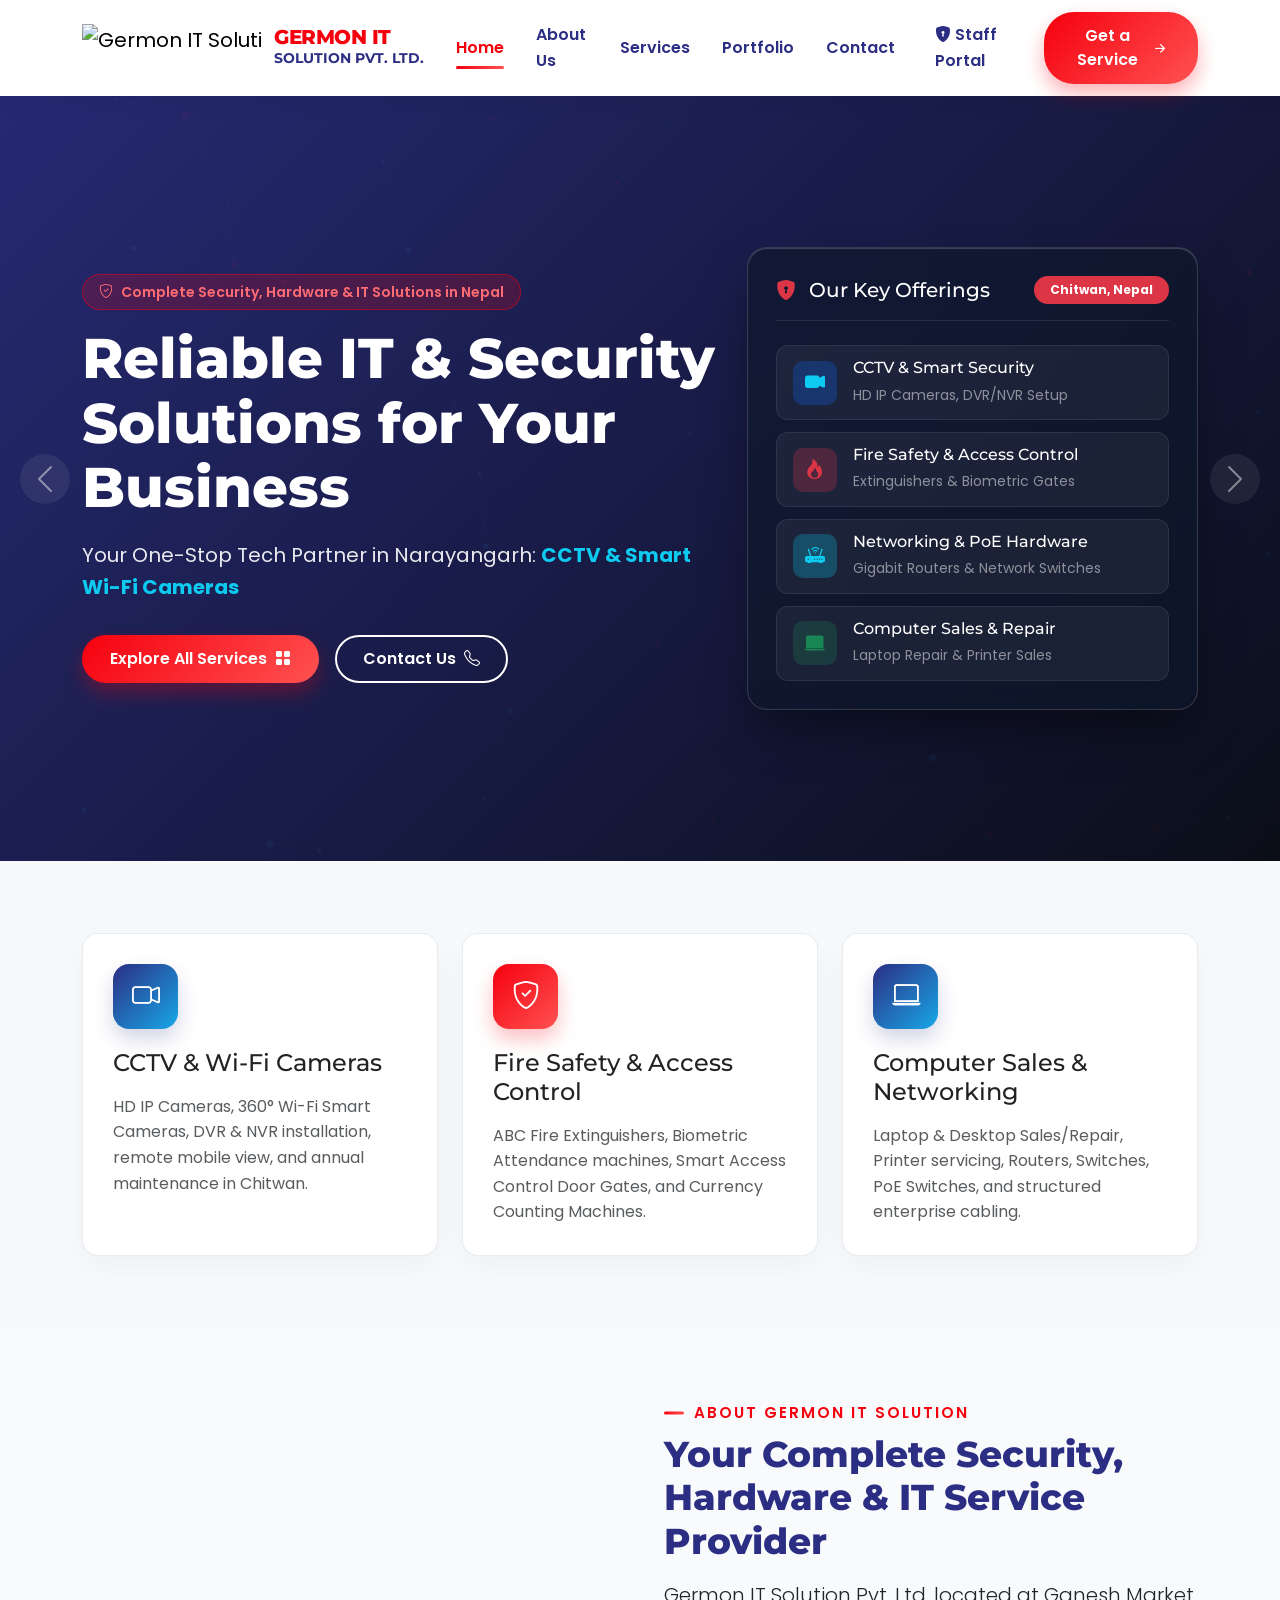
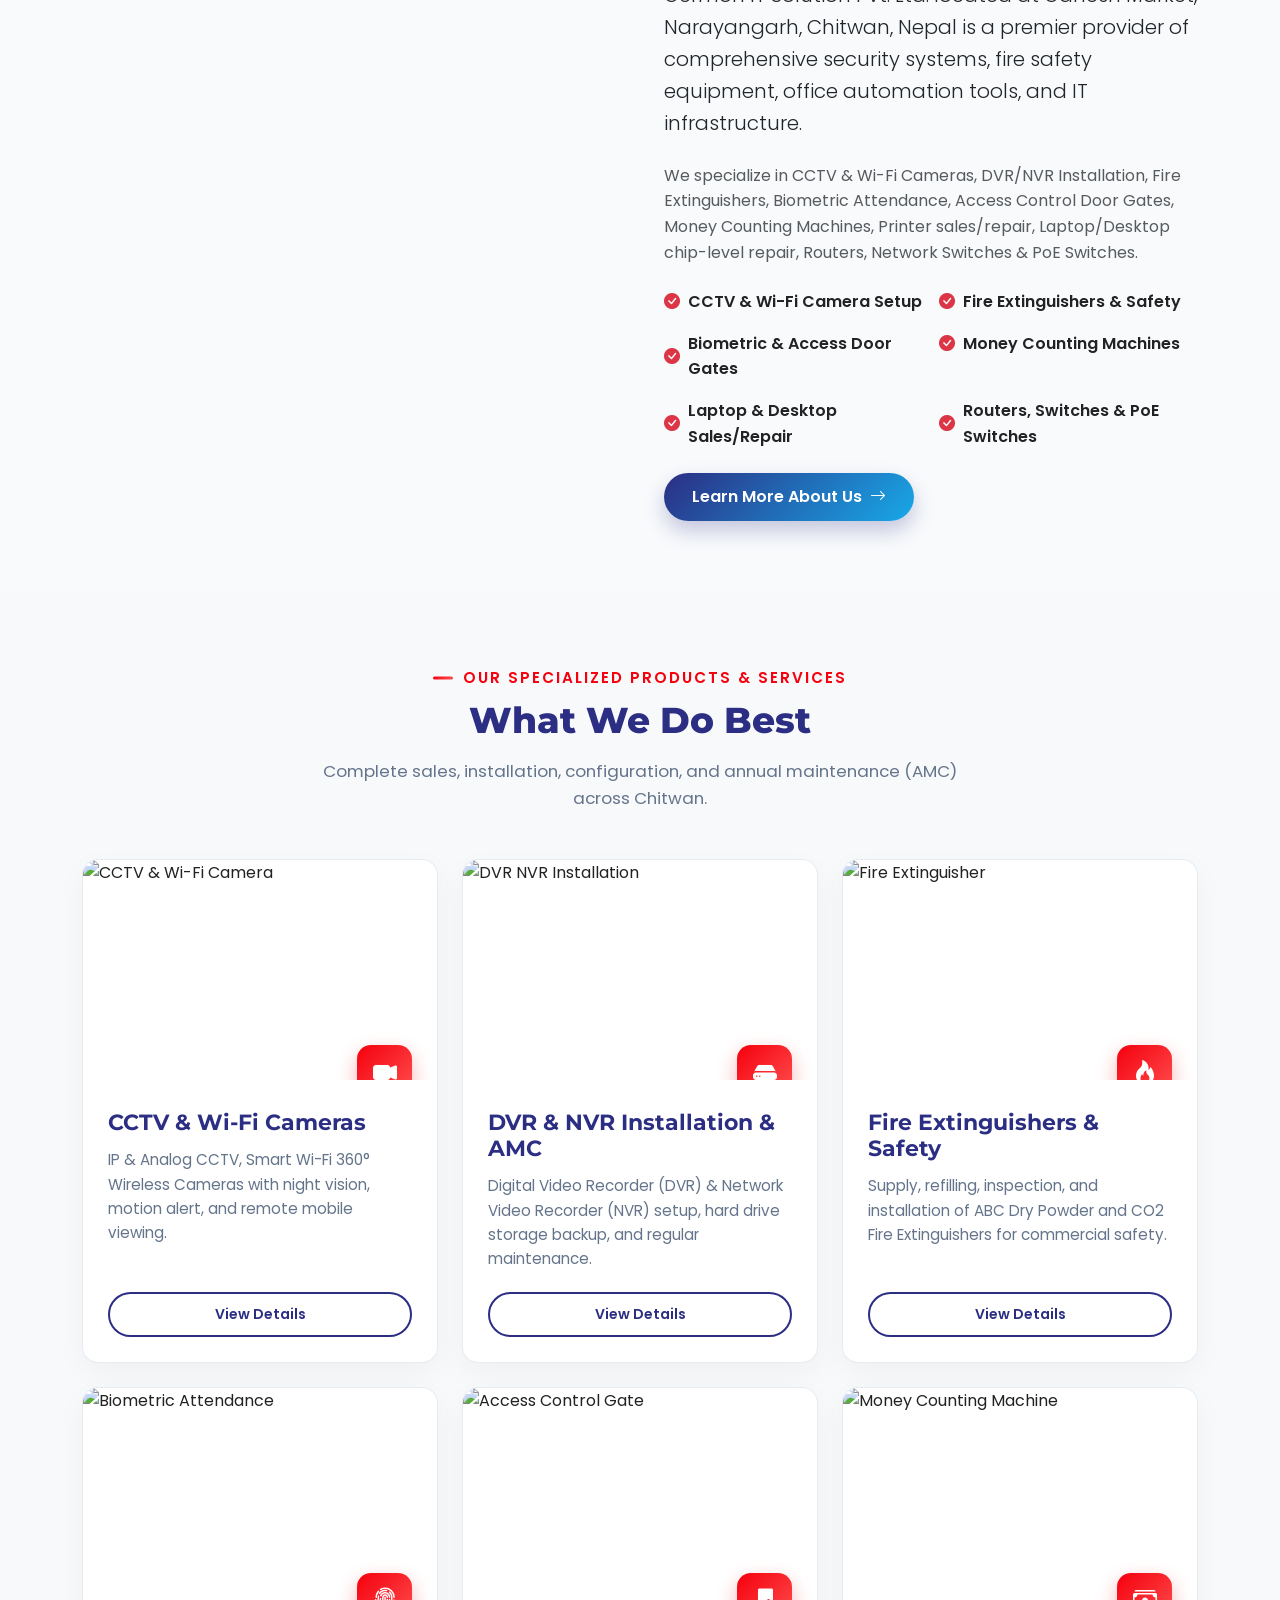
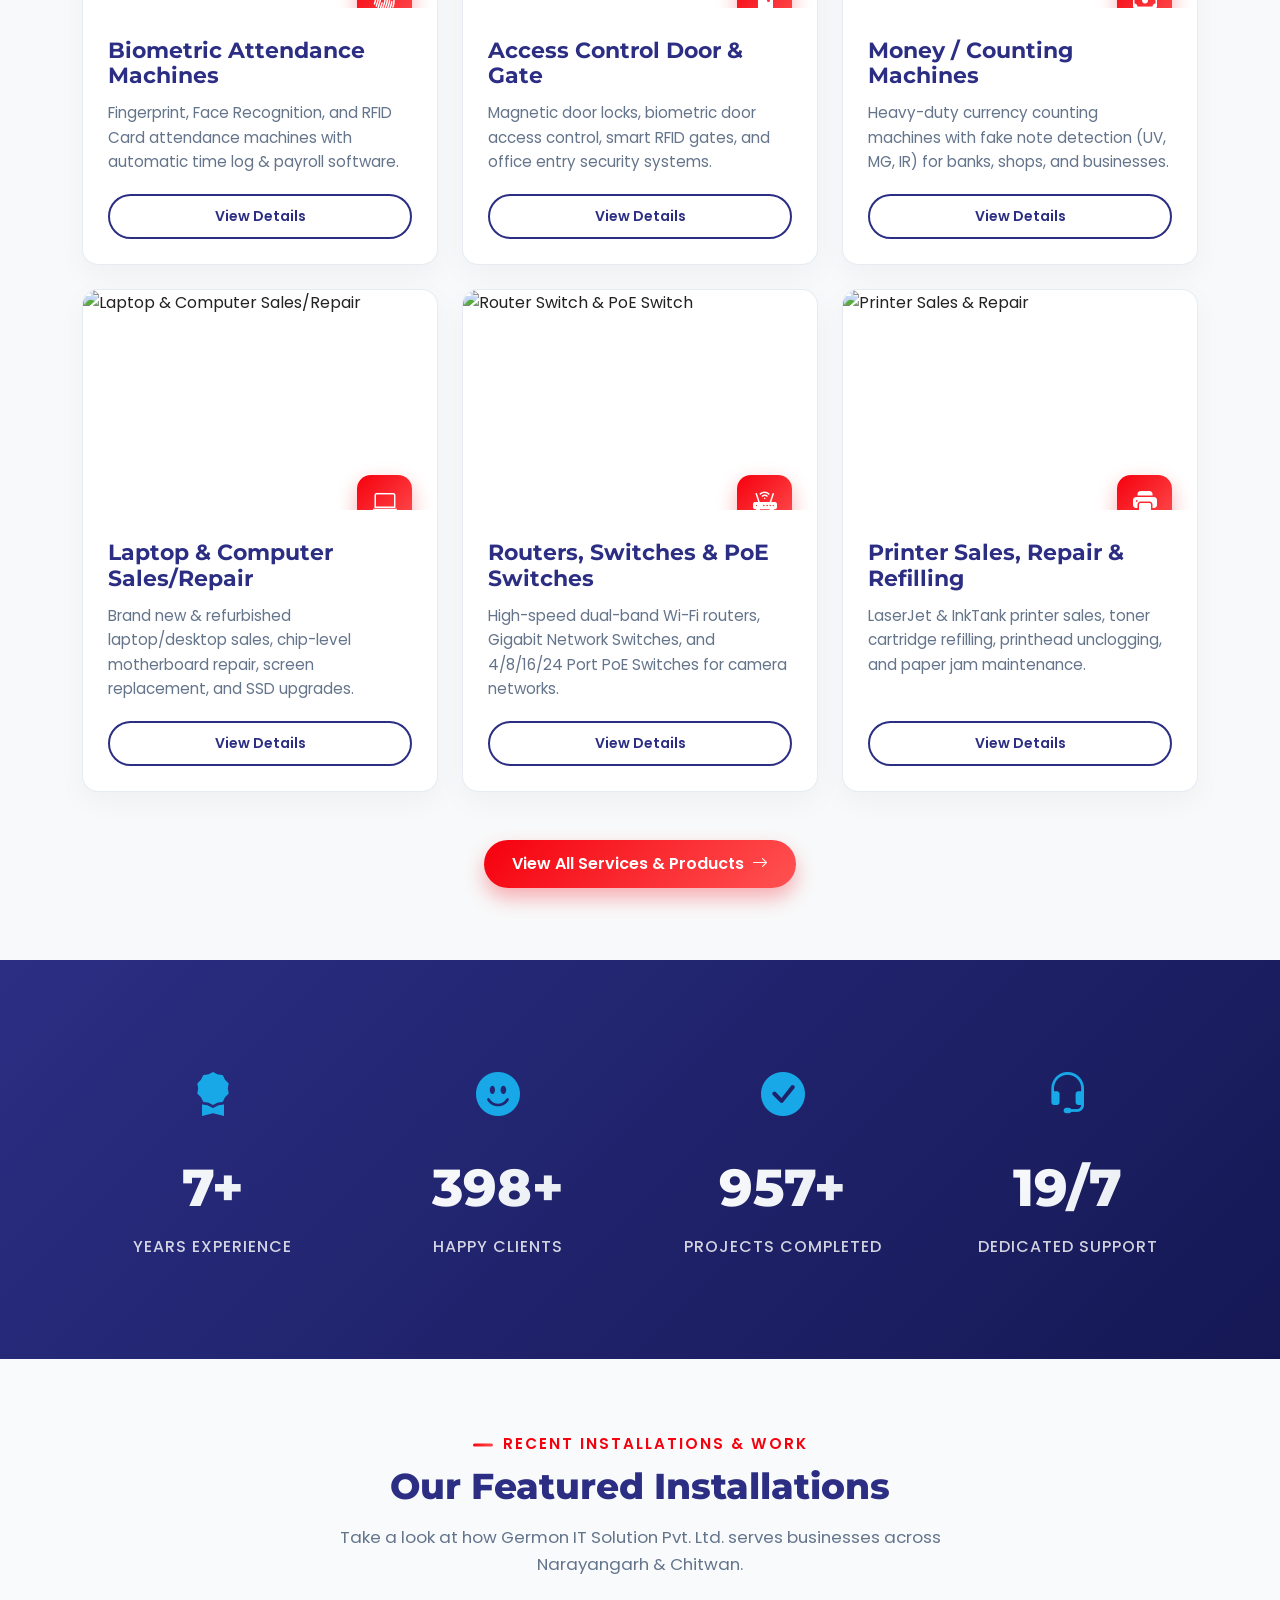
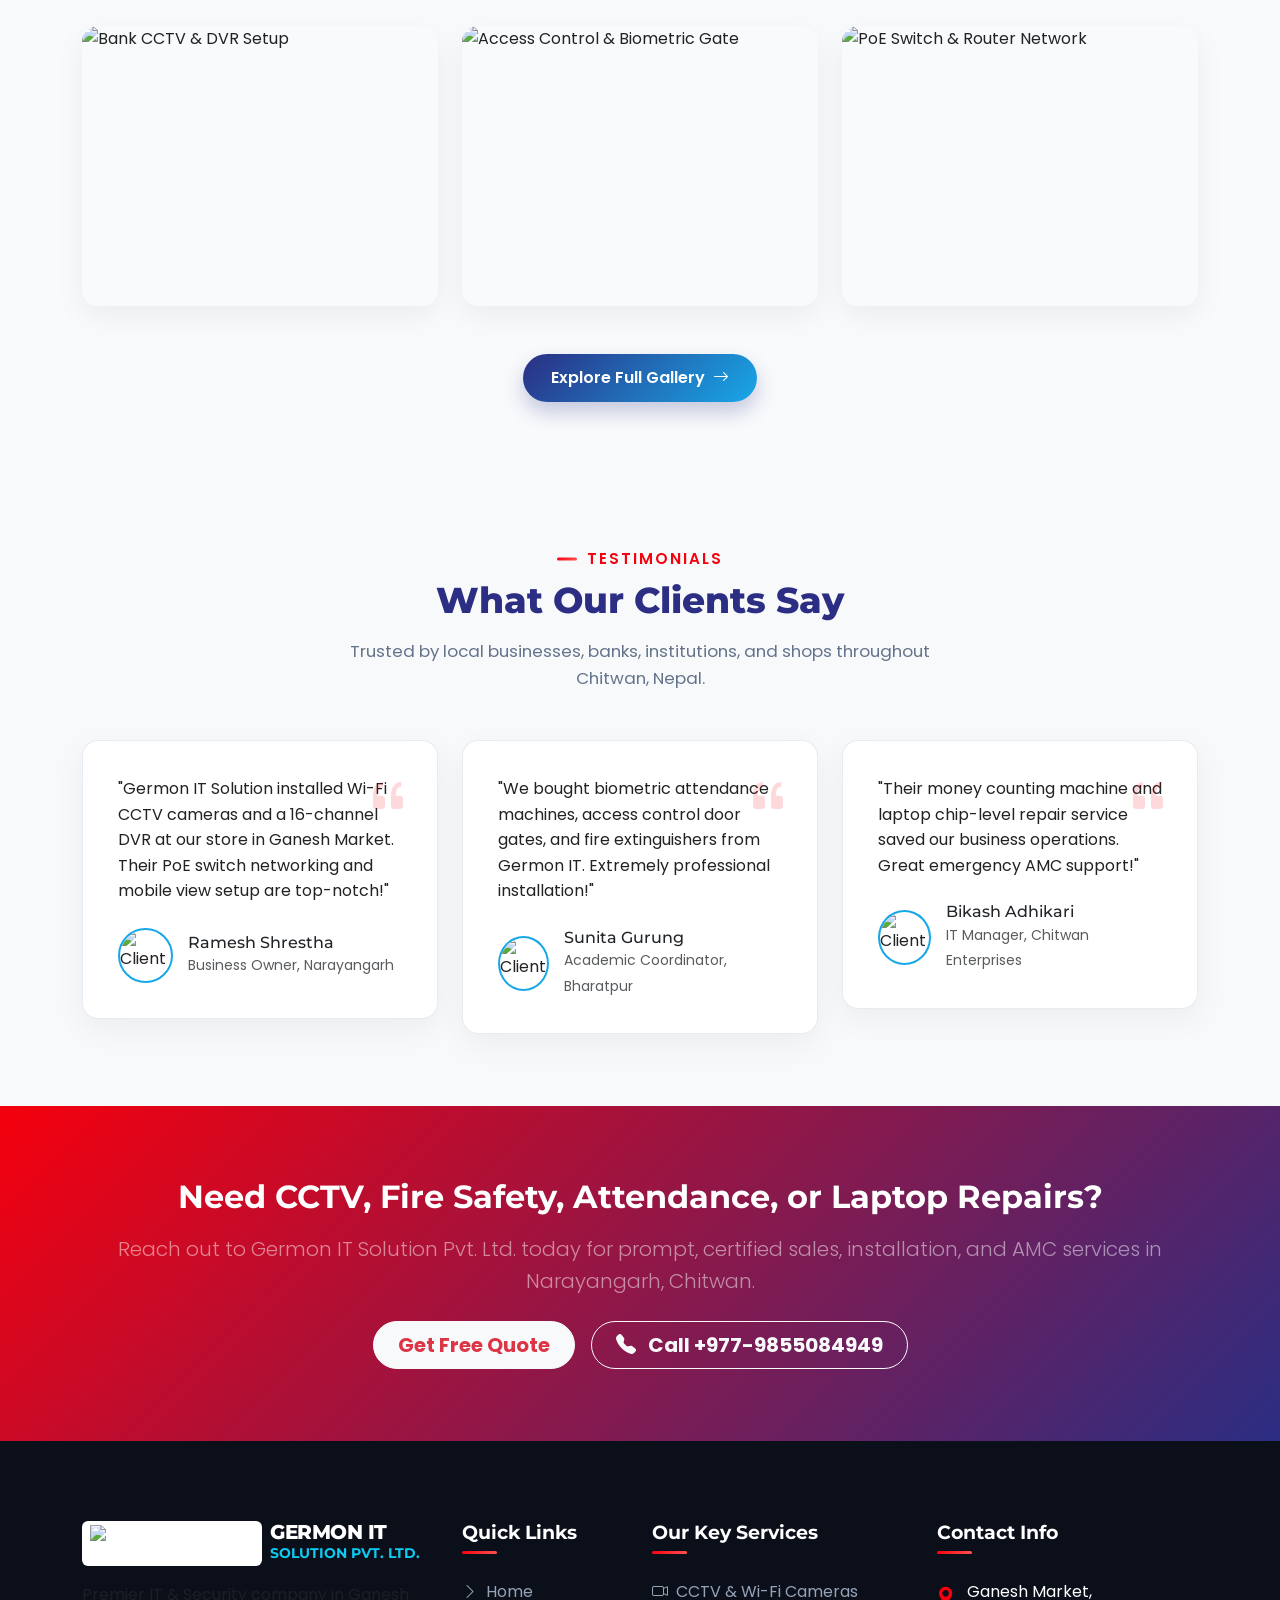
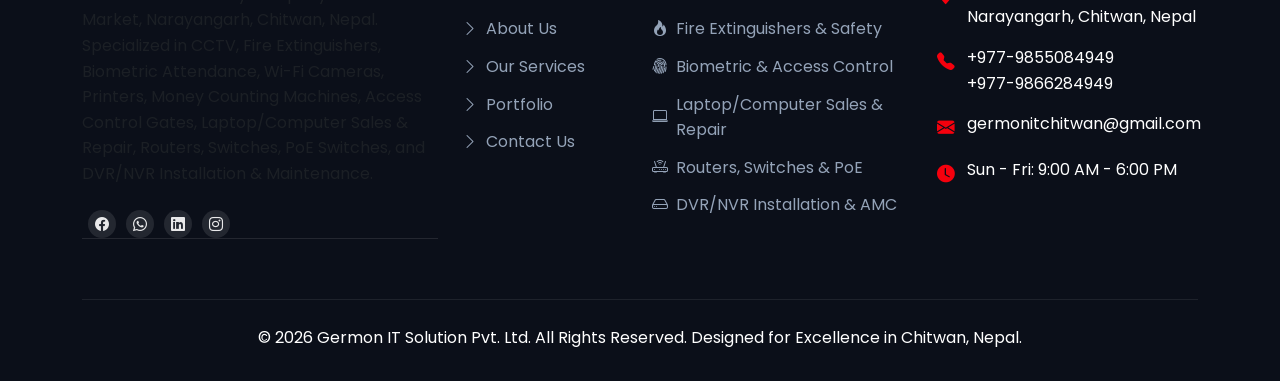
==== index.html @ cd9b6bad "Add files via upload" ====
<!DOCTYPE html>
<html lang="en">
<head>
  <meta charset="UTF-8">
  <meta name="viewport" content="width=device-width, initial-scale=1.0">
  <title>Germon IT Solution Pvt. Ltd. | CCTV, Fire Safety, Networking & Computer Sales & Repair Chitwan</title>
  <meta name="description" content="Germon IT Solution Pvt. Ltd. in Ganesh Market, Narayangarh, Chitwan provides CCTV, Smart Wi-Fi Cameras, DVR/NVR, Fire Extinguishers, Attendance Machines, Access Control, Currency Counting Machines, Laptop & Computer Sales/Repair, Routers & PoE Switches.">
  <meta name="keywords" content="Germon IT, CCTV Chitwan, Fire Extinguisher Nepal, Biometric Attendance Narayangarh, Wifi Camera, Money Counting Machine, Access Control Gate, Laptop Repair Chitwan, PoE Switch, DVR NVR Installation">
  
  <!-- Open Graph Meta Tags -->
  <meta property="og:title" content="Germon IT Solution Pvt. Ltd. | CCTV, Networking & Tech Solutions Chitwan">
  <meta property="og:description" content="CCTV, Fire Extinguisher, Biometric Attendance, Wi-Fi Camera, Printer, Money Counting Machine, Access Control Gate, Computer Sales & Repair, Router & PoE Switch, DVR/NVR Maintenance.">
  <meta property="og:image" content="Logo.jpeg">
  <meta property="og:type" content="website">

  <!-- Bootstrap 5 CSS CDN -->
  <link href="https://cdn.jsdelivr.net/npm/bootstrap@5.3.2/dist/css/bootstrap.min.css" rel="stylesheet">
  <!-- Bootstrap Icons CDN -->
  <link href="https://cdn.jsdelivr.net/npm/bootstrap-icons@1.11.3/font/bootstrap-icons.min.css" rel="stylesheet">

  <!-- Custom Stylesheets -->
  <link rel="stylesheet" href="css/style.css">
  <link rel="stylesheet" href="css/animation.css">
  <link rel="stylesheet" href="css/responsive.css">

  <!-- Schema.org Structured Data -->
  <script type="application/ld+json">
  {
    "@context": "https://schema.org",
    "@type": "ITStore",
    "name": "Germon IT Solution Pvt. Ltd.",
    "image": "Logo.jpeg",
    "telephone": "+977-9855084949",
    "email": "germonitchitwan@gmail.com",
    "address": {
      "@type": "PostalAddress",
      "streetAddress": "Ganesh Market, Narayangarh",
      "addressLocality": "Chitwan",
      "addressCountry": "NP"
    },
    "openingHours": "Su-Fr 09:00-18:00"
  }
  </script>
</head>
<body>


  <!-- Header / Navigation Bar -->
  <header>
    <nav class="navbar navbar-expand-lg navbar-custom sticky-top">
      <div class="container">
        <a class="navbar-brand navbar-brand-wrapper" href="index.html">
          <img src="Logo.jpeg" alt="Germon IT Solution Logo" class="navbar-brand-logo">
          <div class="brand-text">
            <span class="brand-name">GERMON IT</span>
            <span class="brand-subname">SOLUTION PVT. LTD.</span>
          </div>
        </a>

        <button class="navbar-toggler border-0" type="button" data-bs-toggle="collapse" data-bs-target="#navbarMain" aria-controls="navbarMain" aria-expanded="false" aria-label="Toggle navigation">
          <span class="bi bi-list fs-1 text-primary"></span>
        </button>

        <div class="collapse navbar-collapse" id="navbarMain">
          <ul class="navbar-nav ms-auto mb-2 mb-lg-0 align-items-lg-center">
            <li class="nav-item">
              <a class="nav-link active" href="index.html">Home</a>
            </li>
            <li class="nav-item">
              <a class="nav-link" href="about.html">About Us</a>
            </li>
            <li class="nav-item">
              <a class="nav-link" href="services.html">Services</a>
            </li>
            <li class="nav-item">
              <a class="nav-link" href="portfolio.html">Portfolio</a>
            </li>
            <li class="nav-item">
              <a class="nav-link" href="contact.html">Contact</a>
            </li>
            <li class="nav-item ms-lg-2">
              <a href="portal/index.html" class="nav-link text-warning fw-semibold"><i class="bi bi-shield-lock-fill me-1"></i>Staff Portal</a>
            </li>
            <li class="nav-item ms-lg-2">
              <a href="contact.html" class="btn btn-custom-primary">Get a Service <i class="bi bi-arrow-right-short fs-5"></i></a>
            </li>
          </ul>
        </div>
      </div>
    </nav>
  </header>

  <!-- Hero Carousel Slider Section -->
  <section class="hero-slider-section">
    <canvas id="hero-particles"></canvas>
    <div id="heroCarousel" class="carousel slide carousel-fade" data-bs-ride="carousel" data-bs-interval="6000">
      <div class="carousel-inner">

        <!-- Slide 1 -->
        <div class="carousel-item active">
          <div class="hero-slide" style="background-image: url('https://images.unsplash.com/photo-1557597774-9d273605dfa9?auto=format&fit=crop&w=1920&q=80');">
            <div class="container">
              <div class="row align-items-center">
                <div class="col-lg-6 col-xl-7">
                  <div class="hero-badge animate-fade-down">
                    <i class="bi bi-shield-check"></i> Complete Security, Hardware &amp; IT Solutions in Nepal
                  </div>
                  <h1 class="hero-title animate-fade-left">Reliable IT &amp; Security Solutions for Your Business</h1>
                  <p class="hero-subtitle animate-fade-left delay-100">
                    Your One-Stop Tech Partner in Narayangarh: <span id="heroTypingText" class="text-info fw-bold"></span>
                  </p>
                  <div class="d-flex flex-wrap gap-3 animate-fade-up delay-200">
                    <a href="services.html" class="btn btn-custom-primary">Explore All Services <i class="bi bi-grid-fill"></i></a>
                    <a href="contact.html" class="btn btn-custom-outline text-white border-white">Contact Us <i class="bi bi-telephone"></i></a>
                  </div>
                </div>
                <div class="col-lg-6 col-xl-5 d-none d-lg-block animate-fade-left">
                  <div class="hero-card-box">
                    <div class="d-flex align-items-center justify-content-between mb-4 pb-3 border-bottom border-secondary border-opacity-25">
                      <h3 class="h5 text-white mb-0 font-heading"><i class="bi bi-shield-lock-fill text-danger me-2"></i> Our Key Offerings</h3>
                      <span class="badge bg-danger rounded-pill px-3 py-2">Chitwan, Nepal</span>
                    </div>
                    
                    <div class="hero-feature-item">
                      <div class="hero-feature-icon bg-primary bg-opacity-25 text-info">
                        <i class="bi bi-camera-video-fill"></i>
                      </div>
                      <div>
                        <h4 class="h6 text-white mb-1">CCTV &amp; Smart Security</h4>
                        <small class="text-white-50">HD IP Cameras, DVR/NVR Setup</small>
                      </div>
                    </div>

                    <div class="hero-feature-item">
                      <div class="hero-feature-icon bg-danger bg-opacity-25 text-danger">
                        <i class="bi bi-fire"></i>
                      </div>
                      <div>
                        <h4 class="h6 text-white mb-1">Fire Safety &amp; Access Control</h4>
                        <small class="text-white-50">Extinguishers &amp; Biometric Gates</small>
                      </div>
                    </div>

                    <div class="hero-feature-item">
                      <div class="hero-feature-icon bg-info bg-opacity-25 text-info">
                        <i class="bi bi-router-fill"></i>
                      </div>
                      <div>
                        <h4 class="h6 text-white mb-1">Networking &amp; PoE Hardware</h4>
                        <small class="text-white-50">Gigabit Routers &amp; Network Switches</small>
                      </div>
                    </div>

                    <div class="hero-feature-item">
                      <div class="hero-feature-icon bg-success bg-opacity-25 text-success">
                        <i class="bi bi-laptop-fill"></i>
                      </div>
                      <div>
                        <h4 class="h6 text-white mb-1">Computer Sales &amp; Repair</h4>
                        <small class="text-white-50">Laptop Repair &amp; Printer Sales</small>
                      </div>
                    </div>
                  </div>
                </div>
              </div>
            </div>
          </div>
        </div>

        <!-- Slide 2 -->
        <div class="carousel-item">
          <div class="hero-slide" style="background-image: url('https://images.unsplash.com/photo-1558494949-ef010cbdcc31?auto=format&fit=crop&w=1920&q=80');">
            <div class="container">
              <div class="row align-items-center">
                <div class="col-lg-6 col-xl-7">
                  <div class="hero-badge">
                    <i class="bi bi-router"></i> Routers, Switches &amp; PoE Networking
                  </div>
                  <h1 class="hero-title">CCTV, DVR/NVR &amp; Networking Hardware</h1>
                  <p class="hero-subtitle">High-performance PoE switches, Gigabit Routers, Wi-Fi cameras, and HD Digital Video Recorders (DVR/NVR) installation and maintenance.</p>
                  <div class="d-flex flex-wrap gap-3">
                    <a href="services.html" class="btn btn-custom-secondary">Networking Solutions</a>
                    <a href="contact.html" class="btn btn-custom-outline text-white border-white">Request Quote</a>
                  </div>
                </div>
                <div class="col-lg-6 col-xl-5 d-none d-lg-block">
                  <div class="hero-card-box">
                    <div class="d-flex align-items-center justify-content-between mb-4 pb-3 border-bottom border-secondary border-opacity-25">
                      <h3 class="h5 text-white mb-0 font-heading"><i class="bi bi-hdd-network-fill text-info me-2"></i> Networking Specs</h3>
                      <span class="badge bg-info text-dark rounded-pill px-3 py-2">High Speed</span>
                    </div>
                    
                    <div class="hero-feature-item">
                      <div class="hero-feature-icon bg-info bg-opacity-25 text-info">
                        <i class="bi bi-router-fill"></i>
                      </div>
                      <div>
                        <h4 class="h6 text-white mb-1">Gigabit &amp; Wi-Fi Routers</h4>
                        <small class="text-white-50">High speed multi-device connectivity</small>
                      </div>
                    </div>

                    <div class="hero-feature-item">
                      <div class="hero-feature-icon bg-primary bg-opacity-25 text-info">
                        <i class="bi bi-ethernet"></i>
                      </div>
                      <div>
                        <h4 class="h6 text-white mb-1">Managed PoE Switches</h4>
                        <small class="text-white-50">Power over Ethernet for IP Cameras</small>
                      </div>
                    </div>

                    <div class="hero-feature-item">
                      <div class="hero-feature-icon bg-danger bg-opacity-25 text-danger">
                        <i class="bi bi-hdd-rack-fill"></i>
                      </div>
                      <div>
                        <h4 class="h6 text-white mb-1">DVR / NVR Storage Systems</h4>
                        <small class="text-white-50">Continuous recording &amp; mobile view</small>
                      </div>
                    </div>

                    <div class="hero-feature-item">
                      <div class="hero-feature-icon bg-warning bg-opacity-25 text-warning">
                        <i class="bi bi-tools"></i>
                      </div>
                      <div>
                        <h4 class="h6 text-white mb-1">Structured Cabling &amp; Setup</h4>
                        <small class="text-white-50">Professional setup &amp; AMC support</small>
                      </div>
                    </div>
                  </div>
                </div>
              </div>
            </div>
          </div>
        </div>

        <!-- Slide 3 -->
        <div class="carousel-item">
          <div class="hero-slide" style="background-image: url('https://images.unsplash.com/photo-1597872200969-2b65d56bd16b?auto=format&fit=crop&w=1920&q=80');">
            <div class="container">
              <div class="row align-items-center">
                <div class="col-lg-6 col-xl-7">
                  <div class="hero-badge">
                    <i class="bi bi-fire"></i> Safety &amp; Access Control Systems
                  </div>
                  <h1 class="hero-title">Fire Extinguishers, Access Control &amp; Sales</h1>
                  <p class="hero-subtitle">Fire Extinguishers, Smart Access Control Door Gates, Biometric Attendance, Money Counting Machines, Printer sales &amp; Laptop Repair.</p>
                  <div class="d-flex flex-wrap gap-3">
                    <a href="services.html" class="btn btn-custom-primary">View Products</a>
                    <a href="contact.html" class="btn btn-custom-outline text-white border-white">Get Started</a>
                  </div>
                </div>
                <div class="col-lg-6 col-xl-5 d-none d-lg-block">
                  <div class="hero-card-box">
                    <div class="d-flex align-items-center justify-content-between mb-4 pb-3 border-bottom border-secondary border-opacity-25">
                      <h3 class="h5 text-white mb-0 font-heading"><i class="bi bi-shield-check text-warning me-2"></i> Safety &amp; Control</h3>
                      <span class="badge bg-warning text-dark rounded-pill px-3 py-2">Certified</span>
                    </div>
                    
                    <div class="hero-feature-item">
                      <div class="hero-feature-icon bg-danger bg-opacity-25 text-danger">
                        <i class="bi bi-fire"></i>
                      </div>
                      <div>
                        <h4 class="h6 text-white mb-1">ABC Fire Extinguishers</h4>
                        <small class="text-white-50">Safety certified extinguishers &amp; refills</small>
                      </div>
                    </div>

                    <div class="hero-feature-item">
                      <div class="hero-feature-icon bg-primary bg-opacity-25 text-info">
                        <i class="bi bi-fingerprint"></i>
                      </div>
                      <div>
                        <h4 class="h6 text-white mb-1">Biometric &amp; Access Gates</h4>
                        <small class="text-white-50">Fingerprint, card &amp; face attendance</small>
                      </div>
                    </div>

                    <div class="hero-feature-item">
                      <div class="hero-feature-icon bg-success bg-opacity-25 text-success">
                        <i class="bi bi-cash-stack"></i>
                      </div>
                      <div>
                        <h4 class="h6 text-white mb-1">Money Counting Machines</h4>
                        <small class="text-white-50">Fake note detection currency counters</small>
                      </div>
                    </div>

                    <div class="hero-feature-item">
                      <div class="hero-feature-icon bg-info bg-opacity-25 text-info">
                        <i class="bi bi-printer-fill"></i>
                      </div>
                      <div>
                        <h4 class="h6 text-white mb-1">Printer Sales &amp; Laptop Repair</h4>
                        <small class="text-white-50">Chip-level servicing &amp; office tech</small>
                      </div>
                    </div>
                  </div>
                </div>
              </div>
            </div>
          </div>
        </div>

      </div>

      <button class="carousel-control-prev" type="button" data-bs-target="#heroCarousel" data-bs-slide="prev" aria-label="Previous Slide">
        <span class="carousel-control-prev-icon" aria-hidden="true"></span>
      </button>
      <button class="carousel-control-next" type="button" data-bs-target="#heroCarousel" data-bs-slide="next" aria-label="Next Slide">
        <span class="carousel-control-next-icon" aria-hidden="true"></span>
      </button>
    </div>
  </section>

  <!-- Key Highlights / Feature Cards Section -->
  <section class="py-5 bg-light">
    <div class="container py-4">
      <div class="row g-4">
        
        <div class="col-md-4 reveal-on-scroll">
          <div class="feature-card">
            <div class="feature-icon-box">
              <i class="bi bi-camera-video"></i>
            </div>
            <h3 class="h4 mb-3">CCTV &amp; Wi-Fi Cameras</h3>
            <p class="text-muted mb-0">HD IP Cameras, 360° Wi-Fi Smart Cameras, DVR &amp; NVR installation, remote mobile view, and annual maintenance in Chitwan.</p>
          </div>
        </div>

        <div class="col-md-4 reveal-on-scroll delay-100">
          <div class="feature-card feature-card-red">
            <div class="feature-icon-box">
              <i class="bi bi-shield-check"></i>
            </div>
            <h3 class="h4 mb-3">Fire Safety &amp; Access Control</h3>
            <p class="text-muted mb-0">ABC Fire Extinguishers, Biometric Attendance machines, Smart Access Control Door Gates, and Currency Counting Machines.</p>
          </div>
        </div>

        <div class="col-md-4 reveal-on-scroll delay-200">
          <div class="feature-card">
            <div class="feature-icon-box">
              <i class="bi bi-laptop"></i>
            </div>
            <h3 class="h4 mb-3">Computer Sales &amp; Networking</h3>
            <p class="text-muted mb-0">Laptop &amp; Desktop Sales/Repair, Printer servicing, Routers, Switches, PoE Switches, and structured enterprise cabling.</p>
          </div>
        </div>

      </div>
    </div>
  </section>

  <!-- Company Introduction Section -->
  <section class="py-5">
    <div class="container py-4">
      <div class="row align-items-center g-5">
        <div class="col-lg-6 reveal-on-scroll">
          <div class="position-relative">
            <img src="https://images.unsplash.com/photo-1522071820081-009f0129c71c?auto=format&fit=crop&w=800&q=80" alt="About Germon IT Solution Team" class="img-fluid rounded-4 shadow-lg">
            <div class="glass-card position-absolute bottom-0 end-0 p-4 m-3 d-none d-sm-block max-w-xs border-danger">
              <div class="d-flex align-items-center gap-3">
                <i class="bi bi-patch-check-fill text-danger fs-1"></i>
                <div>
                  <h4 class="h6 mb-0 text-dark">100% Quality Guaranteed</h4>
                  <small class="text-muted">Ganesh Market, Narayangarh, Chitwan</small>
                </div>
              </div>
            </div>
          </div>
        </div>

        <div class="col-lg-6 reveal-on-scroll delay-200">
          <span class="section-subtitle">ABOUT GERMON IT SOLUTION</span>
          <h2 class="section-title">Your Complete Security, Hardware &amp; IT Service Provider</h2>
          <p class="lead text-dark mb-4">Germon IT Solution Pvt. Ltd. located at Ganesh Market, Narayangarh, Chitwan, Nepal is a premier provider of comprehensive security systems, fire safety equipment, office automation tools, and IT infrastructure.</p>
          <p class="text-muted mb-4">We specialize in CCTV &amp; Wi-Fi Cameras, DVR/NVR Installation, Fire Extinguishers, Biometric Attendance, Access Control Door Gates, Money Counting Machines, Printer sales/repair, Laptop/Desktop chip-level repair, Routers, Network Switches &amp; PoE Switches.</p>

          <div class="row g-3 mb-4">
            <div class="col-sm-6">
              <div class="d-flex align-items-center gap-2">
                <i class="bi bi-check-circle-fill text-danger"></i>
                <span class="fw-semibold">CCTV &amp; Wi-Fi Camera Setup</span>
              </div>
            </div>
            <div class="col-sm-6">
              <div class="d-flex align-items-center gap-2">
                <i class="bi bi-check-circle-fill text-danger"></i>
                <span class="fw-semibold">Fire Extinguishers &amp; Safety</span>
              </div>
            </div>
            <div class="col-sm-6">
              <div class="d-flex align-items-center gap-2">
                <i class="bi bi-check-circle-fill text-danger"></i>
                <span class="fw-semibold">Biometric &amp; Access Door Gates</span>
              </div>
            </div>
            <div class="col-sm-6">
              <div class="d-flex align-items-center gap-2">
                <i class="bi bi-check-circle-fill text-danger"></i>
                <span class="fw-semibold">Money Counting Machines</span>
              </div>
            </div>
            <div class="col-sm-6">
              <div class="d-flex align-items-center gap-2">
                <i class="bi bi-check-circle-fill text-danger"></i>
                <span class="fw-semibold">Laptop &amp; Desktop Sales/Repair</span>
              </div>
            </div>
            <div class="col-sm-6">
              <div class="d-flex align-items-center gap-2">
                <i class="bi bi-check-circle-fill text-danger"></i>
                <span class="fw-semibold">Routers, Switches &amp; PoE Switches</span>
              </div>
            </div>
          </div>

          <a href="about.html" class="btn btn-custom-secondary">Learn More About Us <i class="bi bi-arrow-right"></i></a>
        </div>
      </div>
    </div>
  </section>

  <!-- Core Services Showcase Section -->
  <section class="py-5 bg-light">
    <div class="container py-4">
      <div class="text-center mb-5 reveal-on-scroll">
        <span class="section-subtitle">OUR SPECIALIZED PRODUCTS &amp; SERVICES</span>
        <h2 class="section-title">What We Do Best</h2>
        <p class="section-description">Complete sales, installation, configuration, and annual maintenance (AMC) across Chitwan.</p>
      </div>

      <div class="row g-4">
        
        <!-- Service 1: CCTV & Wi-Fi Camera -->
        <div class="col-lg-4 col-md-6 reveal-on-scroll">
          <div class="service-card">
            <div class="service-img-wrapper">
              <img src="https://images.unsplash.com/photo-1557597774-9d273605dfa9?auto=format&fit=crop&w=600&q=80" alt="CCTV & Wi-Fi Camera">
              <div class="service-icon-badge"><i class="bi bi-camera-video-fill"></i></div>
            </div>
            <div class="service-content">
              <h3 class="service-title">CCTV &amp; Wi-Fi Cameras</h3>
              <p class="service-desc">IP &amp; Analog CCTV, Smart Wi-Fi 360° Wireless Cameras with night vision, motion alert, and remote mobile viewing.</p>
              <a href="services.html" class="btn btn-sm btn-custom-outline w-100">View Details</a>
            </div>
          </div>
        </div>

        <!-- Service 2: DVR & NVR Installation -->
        <div class="col-lg-4 col-md-6 reveal-on-scroll delay-100">
          <div class="service-card">
            <div class="service-img-wrapper">
              <img src="https://images.unsplash.com/photo-1558494949-ef010cbdcc31?auto=format&fit=crop&w=600&q=80" alt="DVR NVR Installation">
              <div class="service-icon-badge"><i class="bi bi-hdd-fill"></i></div>
            </div>
            <div class="service-content">
              <h3 class="service-title">DVR &amp; NVR Installation &amp; AMC</h3>
              <p class="service-desc">Digital Video Recorder (DVR) &amp; Network Video Recorder (NVR) setup, hard drive storage backup, and regular maintenance.</p>
              <a href="services.html" class="btn btn-sm btn-custom-outline w-100">View Details</a>
            </div>
          </div>
        </div>

        <!-- Service 3: Fire Extinguisher -->
        <div class="col-lg-4 col-md-6 reveal-on-scroll delay-200">
          <div class="service-card">
            <div class="service-img-wrapper">
              <img src="https://images.unsplash.com/photo-1597872200969-2b65d56bd16b?auto=format&fit=crop&w=600&q=80" alt="Fire Extinguisher">
              <div class="service-icon-badge"><i class="bi bi-fire"></i></div>
            </div>
            <div class="service-content">
              <h3 class="service-title">Fire Extinguishers &amp; Safety</h3>
              <p class="service-desc">Supply, refilling, inspection, and installation of ABC Dry Powder and CO2 Fire Extinguishers for commercial safety.</p>
              <a href="services.html" class="btn btn-sm btn-custom-outline w-100">View Details</a>
            </div>
          </div>
        </div>

        <!-- Service 4: Biometric Attendance -->
        <div class="col-lg-4 col-md-6 reveal-on-scroll">
          <div class="service-card">
            <div class="service-img-wrapper">
              <img src="https://images.unsplash.com/photo-1614064641938-3bbee52942c7?auto=format&fit=crop&w=600&q=80" alt="Biometric Attendance">
              <div class="service-icon-badge"><i class="bi bi-fingerprint"></i></div>
            </div>
            <div class="service-content">
              <h3 class="service-title">Biometric Attendance Machines</h3>
              <p class="service-desc">Fingerprint, Face Recognition, and RFID Card attendance machines with automatic time log &amp; payroll software.</p>
              <a href="services.html" class="btn btn-sm btn-custom-outline w-100">View Details</a>
            </div>
          </div>
        </div>

        <!-- Service 5: Access Control Gate -->
        <div class="col-lg-4 col-md-6 reveal-on-scroll delay-100">
          <div class="service-card">
            <div class="service-img-wrapper">
              <img src="https://images.unsplash.com/photo-1563986768609-322da13575f3?auto=format&fit=crop&w=600&q=80" alt="Access Control Gate">
              <div class="service-icon-badge"><i class="bi bi-door-closed-fill"></i></div>
            </div>
            <div class="service-content">
              <h3 class="service-title">Access Control Door &amp; Gate</h3>
              <p class="service-desc">Magnetic door locks, biometric door access control, smart RFID gates, and office entry security systems.</p>
              <a href="services.html" class="btn btn-sm btn-custom-outline w-100">View Details</a>
            </div>
          </div>
        </div>

        <!-- Service 6: Money Counting Machine -->
        <div class="col-lg-4 col-md-6 reveal-on-scroll delay-200">
          <div class="service-card">
            <div class="service-img-wrapper">
              <img src="https://images.unsplash.com/photo-1460925895917-afdab827c52f?auto=format&fit=crop&w=600&q=80" alt="Money Counting Machine">
              <div class="service-icon-badge"><i class="bi bi-cash-stack"></i></div>
            </div>
            <div class="service-content">
              <h3 class="service-title">Money / Counting Machines</h3>
              <p class="service-desc">Heavy-duty currency counting machines with fake note detection (UV, MG, IR) for banks, shops, and businesses.</p>
              <a href="services.html" class="btn btn-sm btn-custom-outline w-100">View Details</a>
            </div>
          </div>
        </div>

        <!-- Service 7: Laptop & Computer Sales/Repair -->
        <div class="col-lg-4 col-md-6 reveal-on-scroll">
          <div class="service-card">
            <div class="service-img-wrapper">
              <img src="https://images.unsplash.com/photo-1588872657578-7efd1f1555ed?auto=format&fit=crop&w=600&q=80" alt="Laptop & Computer Sales/Repair">
              <div class="service-icon-badge"><i class="bi bi-laptop"></i></div>
            </div>
            <div class="service-content">
              <h3 class="service-title">Laptop &amp; Computer Sales/Repair</h3>
              <p class="service-desc">Brand new &amp; refurbished laptop/desktop sales, chip-level motherboard repair, screen replacement, and SSD upgrades.</p>
              <a href="services.html" class="btn btn-sm btn-custom-outline w-100">View Details</a>
            </div>
          </div>
        </div>

        <!-- Service 8: Router, Switch & PoE Switch -->
        <div class="col-lg-4 col-md-6 reveal-on-scroll delay-100">
          <div class="service-card">
            <div class="service-img-wrapper">
              <img src="https://images.unsplash.com/photo-1544197150-b99a580bb7a8?auto=format&fit=crop&w=600&q=80" alt="Router Switch & PoE Switch">
              <div class="service-icon-badge"><i class="bi bi-router-fill"></i></div>
            </div>
            <div class="service-content">
              <h3 class="service-title">Routers, Switches &amp; PoE Switches</h3>
              <p class="service-desc">High-speed dual-band Wi-Fi routers, Gigabit Network Switches, and 4/8/16/24 Port PoE Switches for camera networks.</p>
              <a href="services.html" class="btn btn-sm btn-custom-outline w-100">View Details</a>
            </div>
          </div>
        </div>

        <!-- Service 9: Printer & Cartridges -->
        <div class="col-lg-4 col-md-6 reveal-on-scroll delay-200">
          <div class="service-card">
            <div class="service-img-wrapper">
              <img src="https://images.unsplash.com/photo-1612815154858-60aa4c59eaa6?auto=format&fit=crop&w=600&q=80" alt="Printer Sales & Repair">
              <div class="service-icon-badge"><i class="bi bi-printer-fill"></i></div>
            </div>
            <div class="service-content">
              <h3 class="service-title">Printer Sales, Repair &amp; Refilling</h3>
              <p class="service-desc">LaserJet &amp; InkTank printer sales, toner cartridge refilling, printhead unclogging, and paper jam maintenance.</p>
              <a href="services.html" class="btn btn-sm btn-custom-outline w-100">View Details</a>
            </div>
          </div>
        </div>

      </div>

      <div class="text-center mt-5">
        <a href="services.html" class="btn btn-custom-primary">View All Services &amp; Products <i class="bi bi-arrow-right"></i></a>
      </div>
    </div>
  </section>

  <!-- Animated Counter Statistics Section -->
  <section class="counter-section">
    <div class="container">
      <div class="row g-4">
        
        <div class="col-lg-3 col-6">
          <div class="counter-box">
            <div class="counter-icon"><i class="bi bi-award-fill"></i></div>
            <div class="counter-number" data-target="10" data-suffix="+">0</div>
            <div class="counter-title">Years Experience</div>
          </div>
        </div>

        <div class="col-lg-3 col-6">
          <div class="counter-box">
            <div class="counter-icon"><i class="bi bi-emoji-smile-fill"></i></div>
            <div class="counter-number" data-target="500" data-suffix="+">0</div>
            <div class="counter-title">Happy Clients</div>
          </div>
        </div>

        <div class="col-lg-3 col-6">
          <div class="counter-box">
            <div class="counter-icon"><i class="bi bi-check-circle-fill"></i></div>
            <div class="counter-number" data-target="1200" data-suffix="+">0</div>
            <div class="counter-title">Projects Completed</div>
          </div>
        </div>

        <div class="col-lg-3 col-6">
          <div class="counter-box">
            <div class="counter-icon"><i class="bi bi-headset"></i></div>
            <div class="counter-number" data-target="24" data-suffix="/7">0</div>
            <div class="counter-title">Dedicated Support</div>
          </div>
        </div>

      </div>
    </div>
  </section>

  <!-- Portfolio Highlights Preview -->
  <section class="py-5">
    <div class="container py-4">
      <div class="text-center mb-5 reveal-on-scroll">
        <span class="section-subtitle">RECENT INSTALLATIONS &amp; WORK</span>
        <h2 class="section-title">Our Featured Installations</h2>
        <p class="section-description">Take a look at how Germon IT Solution Pvt. Ltd. serves businesses across Narayangarh &amp; Chitwan.</p>
      </div>

      <div class="row g-4">
        
        <div class="col-lg-4 col-md-6 reveal-on-scroll">
          <div class="portfolio-item">
            <img src="https://images.unsplash.com/photo-1557597774-9d273605dfa9?auto=format&fit=crop&w=600&q=80" alt="Bank CCTV & DVR Setup" class="portfolio-img">
            <div class="portfolio-overlay">
              <h4>HD CCTV &amp; DVR Installation</h4>
              <p>Category: CCTV Security &bull; Narayangarh</p>
              <a href="#" class="portfolio-zoom-btn" data-img="https://images.unsplash.com/photo-1557597774-9d273605dfa9?auto=format&fit=crop&w=600&q=80" data-title="HD CCTV &amp; DVR Installation" data-desc="Complete 16-Channel HD IP CCTV camera and DVR storage setup for commercial building."><i class="bi bi-zoom-in"></i></a>
            </div>
          </div>
        </div>

        <div class="col-lg-4 col-md-6 reveal-on-scroll delay-100">
          <div class="portfolio-item">
            <img src="https://images.unsplash.com/photo-1563986768609-322da13575f3?auto=format&fit=crop&w=600&q=80" alt="Access Control & Biometric Gate" class="portfolio-img">
            <div class="portfolio-overlay">
              <h4>Biometric &amp; Access Control Gate</h4>
              <p>Category: Access Control &bull; Bharatpur</p>
              <a href="#" class="portfolio-zoom-btn" data-img="https://images.unsplash.com/photo-1563986768609-322da13575f3?auto=format&fit=crop&w=600&q=80" data-title="Biometric &amp; Access Control Gate" data-desc="Smart fingerprint and RFID card access control magnetic door installation."><i class="bi bi-zoom-in"></i></a>
            </div>
          </div>
        </div>

        <div class="col-lg-4 col-md-6 reveal-on-scroll delay-200">
          <div class="portfolio-item">
            <img src="https://images.unsplash.com/photo-1558494949-ef010cbdcc31?auto=format&fit=crop&w=600&q=80" alt="PoE Switch & Router Network" class="portfolio-img">
            <div class="portfolio-overlay">
              <h4>Gigabit Router &amp; PoE Switch Network</h4>
              <p>Category: Networking &bull; Chitwan</p>
              <a href="#" class="portfolio-zoom-btn" data-img="https://images.unsplash.com/photo-1558494949-ef010cbdcc31?auto=format&fit=crop&w=600&q=80" data-title="Gigabit Router &amp; PoE Switch Network" data-desc="Structured networking with 24-Port PoE switches, Routers, and high-speed LAN cabling."><i class="bi bi-zoom-in"></i></a>
            </div>
          </div>
        </div>

      </div>

      <div class="text-center mt-5">
        <a href="portfolio.html" class="btn btn-custom-secondary">Explore Full Gallery <i class="bi bi-arrow-right"></i></a>
      </div>
    </div>
  </section>

  <!-- Client Testimonials Section -->
  <section class="py-5 bg-light">
    <div class="container py-4">
      <div class="text-center mb-5 reveal-on-scroll">
        <span class="section-subtitle">TESTIMONIALS</span>
        <h2 class="section-title">What Our Clients Say</h2>
        <p class="section-description">Trusted by local businesses, banks, institutions, and shops throughout Chitwan, Nepal.</p>
      </div>

      <div class="row g-4">
        
        <div class="col-lg-4 col-md-6 reveal-on-scroll">
          <div class="testimonial-card">
            <i class="bi bi-quote testimonial-quote-icon"></i>
            <p class="mb-4">"Germon IT Solution installed Wi-Fi CCTV cameras and a 16-channel DVR at our store in Ganesh Market. Their PoE switch networking and mobile view setup are top-notch!"</p>
            <div class="testimonial-user">
              <img src="https://images.unsplash.com/photo-1560250097-0b93528c311a?auto=format&fit=crop&w=150&q=80" alt="Client" class="testimonial-user-img">
              <div>
                <h4 class="h6 mb-0 text-dark">Ramesh Shrestha</h4>
                <small class="text-muted">Business Owner, Narayangarh</small>
              </div>
            </div>
          </div>
        </div>

        <div class="col-lg-4 col-md-6 reveal-on-scroll delay-100">
          <div class="testimonial-card">
            <i class="bi bi-quote testimonial-quote-icon"></i>
            <p class="mb-4">"We bought biometric attendance machines, access control door gates, and fire extinguishers from Germon IT. Extremely professional installation!"</p>
            <div class="testimonial-user">
              <img src="https://images.unsplash.com/photo-1573496359142-b8d87734a5a2?auto=format&fit=crop&w=150&q=80" alt="Client" class="testimonial-user-img">
              <div>
                <h4 class="h6 mb-0 text-dark">Sunita Gurung</h4>
                <small class="text-muted">Academic Coordinator, Bharatpur</small>
              </div>
            </div>
          </div>
        </div>

        <div class="col-lg-4 col-md-6 reveal-on-scroll delay-200">
          <div class="testimonial-card">
            <i class="bi bi-quote testimonial-quote-icon"></i>
            <p class="mb-4">"Their money counting machine and laptop chip-level repair service saved our business operations. Great emergency AMC support!"</p>
            <div class="testimonial-user">
              <img src="https://images.unsplash.com/photo-1519085360753-af0119f7cbe7?auto=format&fit=crop&w=150&q=80" alt="Client" class="testimonial-user-img">
              <div>
                <h4 class="h6 mb-0 text-dark">Bikash Adhikari</h4>
                <small class="text-muted">IT Manager, Chitwan Enterprises</small>
              </div>
            </div>
          </div>
        </div>

      </div>
    </div>
  </section>

  <!-- Call to Action Banner -->
  <section class="py-5 position-relative text-white" style="background: linear-gradient(135deg, #F5000D 0%, #2B2E83 100%);">
    <div class="container py-4 text-center">
      <h2 class="text-white fw-bold mb-3">Need CCTV, Fire Safety, Attendance, or Laptop Repairs?</h2>
      <p class="lead mb-4 text-white-50">Reach out to Germon IT Solution Pvt. Ltd. today for prompt, certified sales, installation, and AMC services in Narayangarh, Chitwan.</p>
      <div class="d-flex justify-content-center gap-3 flex-wrap">
        <a href="contact.html" class="btn btn-light btn-lg px-4 rounded-pill fw-bold text-danger">Get Free Quote</a>
        <a href="tel:+9779855084949" class="btn btn-outline-light btn-lg px-4 rounded-pill fw-bold"><i class="bi bi-telephone-fill me-2"></i> Call +977-9855084949</a>
      </div>
    </div>
  </section>

  <!-- Footer Section -->
  <footer class="footer-section">
    <div class="container">
      <div class="row g-4">
        
        <div class="col-lg-4 col-md-6">
          <div class="d-flex align-items-center gap-2 mb-3">
            <img src="Logo.jpeg" alt="Germon IT Solution Logo" class="footer-logo">
            <div class="brand-text">
              <span class="brand-name text-white">GERMON IT</span>
              <span class="brand-subname text-info">SOLUTION PVT. LTD.</span>
            </div>
          </div>
          <p class="text-muted mb-4">Premier IT &amp; Security company in Ganesh Market, Narayangarh, Chitwan, Nepal. Specialized in CCTV, Fire Extinguishers, Biometric Attendance, Wi-Fi Cameras, Printers, Money Counting Machines, Access Control Gates, Laptop/Computer Sales &amp; Repair, Routers, Switches, PoE Switches, and DVR/NVR Installation &amp; Maintenance.</p>
          <div class="top-bar bg-transparent p-0">
            <div class="social-icons">
              <a href="#" aria-label="Facebook"><i class="bi bi-facebook"></i></a>
              <a href="#" aria-label="WhatsApp"><i class="bi bi-whatsapp"></i></a>
              <a href="#" aria-label="LinkedIn"><i class="bi bi-linkedin"></i></a>
              <a href="#" aria-label="Instagram"><i class="bi bi-instagram"></i></a>
            </div>
          </div>
        </div>

        <div class="col-lg-2 col-md-6">
          <h4 class="footer-title">Quick Links</h4>
          <ul class="footer-links">
            <li><a href="index.html"><i class="bi bi-chevron-right"></i> Home</a></li>
            <li><a href="about.html"><i class="bi bi-chevron-right"></i> About Us</a></li>
            <li><a href="services.html"><i class="bi bi-chevron-right"></i> Our Services</a></li>
            <li><a href="portfolio.html"><i class="bi bi-chevron-right"></i> Portfolio</a></li>
            <li><a href="contact.html"><i class="bi bi-chevron-right"></i> Contact Us</a></li>
          </ul>
        </div>

        <div class="col-lg-3 col-md-6">
          <h4 class="footer-title">Our Key Services</h4>
          <ul class="footer-links">
            <li><a href="services.html"><i class="bi bi-camera-video"></i> CCTV &amp; Wi-Fi Cameras</a></li>
            <li><a href="services.html"><i class="bi bi-fire"></i> Fire Extinguishers &amp; Safety</a></li>
            <li><a href="services.html"><i class="bi bi-fingerprint"></i> Biometric &amp; Access Control</a></li>
            <li><a href="services.html"><i class="bi bi-laptop"></i> Laptop/Computer Sales &amp; Repair</a></li>
            <li><a href="services.html"><i class="bi bi-router"></i> Routers, Switches &amp; PoE</a></li>
            <li><a href="services.html"><i class="bi bi-hdd"></i> DVR/NVR Installation &amp; AMC</a></li>
          </ul>
        </div>

        <div class="col-lg-3 col-md-6">
          <h4 class="footer-title">Contact Info</h4>
          <div class="footer-contact-item">
            <i class="bi bi-geo-alt-fill footer-contact-icon"></i>
            <span>Ganesh Market, Narayangarh, Chitwan, Nepal</span>
          </div>
          <div class="footer-contact-item">
            <i class="bi bi-telephone-fill footer-contact-icon"></i>
            <span>+977-9855084949<br>+977-9866284949</span>
          </div>
          <div class="footer-contact-item">
            <i class="bi bi-envelope-fill footer-contact-icon"></i>
            <span>germonitchitwan@gmail.com</span>
          </div>
          <div class="footer-contact-item">
            <i class="bi bi-clock-fill footer-contact-icon"></i>
            <span>Sun - Fri: 9:00 AM - 6:00 PM</span>
          </div>
        </div>

      </div>

      <div class="footer-bottom text-center">
        <p class="mb-0">&copy; <script>document.write(new Date().getFullYear())</script> Germon IT Solution Pvt. Ltd. All Rights Reserved. Designed for Excellence in Chitwan, Nepal.</p>
      </div>
    </div>
  </footer>

  <!-- Back to Top Button -->
  <a href="#" class="back-to-top" aria-label="Back to Top"><i class="bi bi-arrow-up-short fs-3"></i></a>

  <!-- Portfolio Lightbox Preview Modal -->
  <div class="modal fade" id="portfolioPreviewModal" tabindex="-1" aria-labelledby="portfolioModalTitle" aria-hidden="true">
    <div class="modal-dialog modal-dialog-centered modal-lg">
      <div class="modal-content glass-card border-0">
        <div class="modal-header border-0">
          <h5 class="modal-title fw-bold text-primary" id="portfolioModalTitle">Project Details</h5>
          <button type="button" class="btn-close" data-bs-dismiss="modal" aria-label="Close"></button>
        </div>
        <div class="modal-body text-center p-4">
          <img src="" id="portfolioModalImage" class="img-fluid rounded-3 mb-3 shadow" alt="Project Zoom">
          <p id="portfolioModalDesc" class="text-muted"></p>
        </div>
      </div>
    </div>
  </div>

  <!-- Bootstrap 5 JS Bundle CDN -->
  <script src="https://cdn.jsdelivr.net/npm/bootstrap@5.3.2/dist/js/bootstrap.bundle.min.js"></script>

  <!-- Custom Scripts -->
  <script src="js/particles.js"></script>
  <script src="js/counter.js"></script>
  <script src="js/animation.js"></script>
  <script src="js/main.js"></script>
</body>
</html>
---- css/style.css ----
/* ==========================================================================
   GERMON IT SOLUTION PVT. LTD. - Main Stylesheet
   Brand Colors:
   - Primary Red: #F5000D
   - Primary Blue: #2B2E83
   - Sky Blue: #18A8E8
   - White: #FFFFFF
   - Light Background: #F8FAFC
   - Dark Text: #222222
   ========================================================================== */

/* --------------------------------------------------------------------------
   1. Google Fonts & CSS Variables
   -------------------------------------------------------------------------- */
@import url('https://fonts.googleapis.com/css2?family=Montserrat:wght@400;500;600;700;800&family=Poppins:wght@300;400;500;600;700&display=swap');

:root {
  --primary-red: #F5000D;
  --primary-blue: #2B2E83;
  --sky-blue: #18A8E8;
  --white: #FFFFFF;
  --bg-light: #F8FAFC;
  --text-dark: #222222;
  --text-muted: #64748B;
  --border-light: rgba(226, 232, 240, 0.8);
  --glass-bg: rgba(255, 255, 255, 0.75);
  --glass-border: rgba(255, 255, 255, 0.4);
  --glass-shadow: 0 20px 40px rgba(43, 46, 131, 0.08);
  --font-primary: 'Poppins', sans-serif;
  --font-heading: 'Montserrat', sans-serif;
  --gradient-primary: linear-gradient(135deg, #2B2E83 0%, #18A8E8 100%);
  --gradient-red: linear-gradient(135deg, #F5000D 0%, #FF5252 100%);
  --gradient-accent: linear-gradient(135deg, #F5000D 0%, #2B2E83 100%);
  --transition-speed: 0.3s ease;
}

/* Dark Mode Tokens (Optional system compliance) */
[data-theme="dark"] {
  --bg-light: #0B0F19;
  --text-dark: #F1F5F9;
  --text-muted: #94A3B8;
  --glass-bg: rgba(15, 23, 42, 0.75);
  --glass-border: rgba(255, 255, 255, 0.1);
  --border-light: rgba(51, 65, 85, 0.6);
}

/* --------------------------------------------------------------------------
   2. Global Reset & Base Styles
   -------------------------------------------------------------------------- */
* {
  margin: 0;
  padding: 0;
  box-sizing: border-box;
}

html {
  scroll-behavior: smooth;
  font-size: 16px;
}

body {
  font-family: var(--font-primary);
  color: var(--text-dark);
  background-color: var(--bg-light);
  line-height: 1.6;
  overflow-x: hidden;
}

h1, h2, h3, h4, h5, h6 {
  font-family: var(--font-heading);
  font-weight: 700;
  color: var(--primary-blue);
}

a {
  text-decoration: none;
  transition: all var(--transition-speed);
}

a:hover {
  color: var(--primary-red);
}

img {
  max-width: 100%;
  height: auto;
  display: block;
}

/* Section Title Universal Styling */
.section-subtitle {
  color: var(--primary-red);
  font-weight: 600;
  font-size: 0.95rem;
  letter-spacing: 2px;
  text-transform: uppercase;
  display: inline-block;
  margin-bottom: 0.5rem;
  position: relative;
  padding-left: 30px;
}

.section-subtitle::before {
  content: '';
  position: absolute;
  left: 0;
  top: 50%;
  width: 20px;
  height: 3px;
  background: var(--gradient-red);
  transform: translateY(-50%);
  border-radius: 2px;
}

.section-title {
  font-size: 2.25rem;
  font-weight: 800;
  margin-bottom: 1rem;
  color: var(--primary-blue);
}

.section-description {
  color: var(--text-muted);
  font-size: 1.05rem;
  max-width: 650px;
  margin: 0 auto;
}

/* --------------------------------------------------------------------------
   3. Glassmorphism Utilities
   -------------------------------------------------------------------------- */
.glass-card {
  background: var(--glass-bg);
  backdrop-filter: blur(16px);
  -webkit-backdrop-filter: blur(16px);
  border: 1px solid var(--glass-border);
  box-shadow: var(--glass-shadow);
  border-radius: 16px;
  transition: transform var(--transition-speed), box-shadow var(--transition-speed);
}

.glass-card:hover {
  transform: translateY(-8px);
  box-shadow: 0 30px 60px rgba(43, 46, 131, 0.15);
}

/* --------------------------------------------------------------------------
   4. Header & Top Bar
   -------------------------------------------------------------------------- */
.top-bar {
  background-color: var(--primary-blue);
  color: var(--white);
  padding: 8px 0;
  font-size: 0.875rem;
  border-bottom: 1px solid rgba(255, 255, 255, 0.1);
}

.top-bar a {
  color: rgba(255, 255, 255, 0.9);
}

.top-bar a:hover {
  color: var(--sky-blue);
}

.top-bar .social-icons a {
  display: inline-flex;
  align-items: center;
  justify-content: center;
  width: 28px;
  height: 28px;
  border-radius: 50%;
  background: rgba(255, 255, 255, 0.1);
  margin-left: 6px;
  transition: all 0.3s ease;
}

.top-bar .social-icons a:hover {
  background: var(--primary-red);
  color: var(--white);
  transform: scale(1.1);
}

/* Navigation */
.navbar-custom {
  background: rgba(255, 255, 255, 0.95);
  backdrop-filter: blur(12px);
  -webkit-backdrop-filter: blur(12px);
  padding: 12px 0;
  box-shadow: 0 4px 20px rgba(0, 0, 0, 0.05);
  transition: all 0.3s ease;
}

.navbar-custom.scrolled {
  padding: 8px 0;
  background: rgba(255, 255, 255, 0.98);
  box-shadow: 0 10px 30px rgba(0, 0, 0, 0.1);
}

.navbar-brand-wrapper {
  display: flex;
  align-items: center;
  gap: 12px;
  text-decoration: none;
}

.navbar-brand-logo {
  height: 48px;
  width: auto;
  max-width: 180px;
  object-fit: contain;
}

.footer-logo {
  height: 45px;
  width: auto;
  max-width: 180px;
  object-fit: contain;
  background: #FFFFFF;
  padding: 4px 8px;
  border-radius: 6px;
}

.brand-text {
  display: flex;
  flex-direction: column;
}

.brand-name {
  font-family: var(--font-heading);
  font-weight: 800;
  font-size: 1.25rem;
  color: var(--primary-red);
  line-height: 1.1;
  letter-spacing: -0.5px;
}

.brand-subname {
  font-family: var(--font-heading);
  font-weight: 700;
  font-size: 0.85rem;
  color: var(--primary-blue);
}

.nav-link {
  font-weight: 600;
  color: var(--primary-blue) !important;
  padding: 8px 16px !important;
  position: relative;
  transition: color 0.3s ease;
}

.nav-link::after {
  content: '';
  position: absolute;
  bottom: 0;
  left: 16px;
  right: 16px;
  height: 3px;
  background: var(--gradient-red);
  border-radius: 2px;
  transform: scaleX(0);
  transition: transform 0.3s ease;
}

.nav-link:hover::after,
.nav-link.active::after {
  transform: scaleX(1);
}

.nav-link:hover,
.nav-link.active {
  color: var(--primary-red) !important;
}

/* --------------------------------------------------------------------------
   5. Custom Buttons
   -------------------------------------------------------------------------- */
.btn-custom-primary {
  background: var(--gradient-red);
  color: var(--white);
  border: none;
  font-weight: 600;
  padding: 12px 28px;
  border-radius: 30px;
  box-shadow: 0 10px 20px rgba(245, 0, 13, 0.3);
  transition: all 0.3s ease;
  display: inline-flex;
  align-items: center;
  justify-content: center;
  gap: 8px;
}

.btn-custom-primary:hover {
  background: linear-gradient(135deg, #FF1A27 0%, #D4000B 100%);
  color: var(--white);
  transform: translateY(-3px);
  box-shadow: 0 15px 30px rgba(245, 0, 13, 0.4);
}

.btn-custom-secondary {
  background: var(--gradient-primary);
  color: var(--white);
  border: none;
  font-weight: 600;
  padding: 12px 28px;
  border-radius: 30px;
  box-shadow: 0 10px 20px rgba(43, 46, 131, 0.25);
  transition: all 0.3s ease;
  display: inline-flex;
  align-items: center;
  justify-content: center;
  gap: 8px;
}

.btn-custom-secondary:hover {
  color: var(--white);
  transform: translateY(-3px);
  box-shadow: 0 15px 30px rgba(243, 46, 131, 0.35);
}

.btn-custom-outline {
  background: transparent;
  color: var(--primary-blue);
  border: 2px solid var(--primary-blue);
  font-weight: 600;
  padding: 10px 26px;
  border-radius: 30px;
  transition: all 0.3s ease;
  display: inline-flex;
  align-items: center;
  justify-content: center;
  gap: 8px;
}

.btn-custom-outline:hover {
  background: var(--primary-blue);
  color: var(--white);
  transform: translateY(-3px);
}

/* --------------------------------------------------------------------------
   6. Hero Carousel Section
   -------------------------------------------------------------------------- */
.hero-slider-section {
  position: relative;
  overflow: hidden;
  background: #0B0F19;
}

.hero-slide {
  height: 85vh;
  min-height: 600px;
  position: relative;
  background-size: cover;
  background-position: center;
  display: flex;
  align-items: center;
}

.hero-slide::before {
  content: '';
  position: absolute;
  inset: 0;
  background: linear-gradient(135deg, rgba(43, 46, 131, 0.85) 0%, rgba(11, 15, 25, 0.9) 100%);
  z-index: 1;
}

.hero-slide .container {
  position: relative;
  z-index: 2;
}

.hero-title {
  font-size: 3.5rem;
  font-weight: 800;
  color: var(--white);
  line-height: 1.15;
  margin-bottom: 1.25rem;
}

.hero-subtitle {
  font-size: 1.25rem;
  color: rgba(255, 255, 255, 0.9);
  margin-bottom: 2rem;
  font-weight: 400;
  max-width: 650px;
}

.hero-badge {
  display: inline-flex;
  align-items: center;
  gap: 8px;
  background: rgba(245, 0, 13, 0.2);
  border: 1px solid rgba(245, 0, 13, 0.5);
  color: #FF6B72;
  padding: 6px 16px;
  border-radius: 20px;
  font-size: 0.875rem;
  font-weight: 600;
  margin-bottom: 1rem;
}

/* Hero Double Column Visual Cards */
.hero-card-box {
  background: rgba(15, 23, 42, 0.65);
  backdrop-filter: blur(16px);
  -webkit-backdrop-filter: blur(16px);
  border: 1px solid rgba(255, 255, 255, 0.15);
  border-radius: 20px;
  padding: 28px;
  box-shadow: 0 25px 50px -12px rgba(0, 0, 0, 0.5), inset 0 1px 1px rgba(255, 255, 255, 0.2);
  transition: all 0.4s ease;
}

.hero-card-box:hover {
  transform: translateY(-5px);
  border-color: rgba(245, 0, 13, 0.4);
  box-shadow: 0 30px 60px -12px rgba(245, 0, 13, 0.2);
}

.hero-feature-item {
  display: flex;
  align-items: center;
  gap: 16px;
  padding: 12px 16px;
  background: rgba(255, 255, 255, 0.05);
  border: 1px solid rgba(255, 255, 255, 0.08);
  border-radius: 12px;
  margin-bottom: 12px;
  transition: all 0.3s ease;
}

.hero-feature-item:last-child {
  margin-bottom: 0;
}

.hero-feature-item:hover {
  background: rgba(255, 255, 255, 0.1);
  border-color: rgba(245, 0, 13, 0.3);
  transform: translateX(4px);
}

.hero-feature-icon {
  width: 44px;
  height: 44px;
  border-radius: 10px;
  display: flex;
  align-items: center;
  justify-content: center;
  font-size: 1.25rem;
  flex-shrink: 0;
}

/* Particle Overlay */
#hero-particles {
  position: absolute;
  top: 0;
  left: 0;
  width: 100%;
  height: 100%;
  z-index: 1;
  pointer-events: none;
}

/* Carousel Control Arrows */
.carousel-control-prev,
.carousel-control-next {
  width: 50px;
  height: 50px;
  background: rgba(255, 255, 255, 0.15);
  backdrop-filter: blur(8px);
  border-radius: 50%;
  top: 50%;
  transform: translateY(-50%);
  z-index: 3;
  transition: all 0.3s ease;
  margin: 0 20px;
}

.carousel-control-prev:hover,
.carousel-control-next:hover {
  background: var(--primary-red);
}

/* --------------------------------------------------------------------------
   7. Features & Cards
   -------------------------------------------------------------------------- */
.feature-card {
  padding: 30px;
  border-radius: 16px;
  background: var(--white);
  border: 1px solid var(--border-light);
  box-shadow: 0 10px 30px rgba(0, 0, 0, 0.04);
  transition: all 0.3s ease;
  height: 100%;
}

.feature-card:hover {
  transform: translateY(-8px);
  box-shadow: 0 20px 40px rgba(43, 46, 131, 0.12);
  border-color: var(--sky-blue);
}

.feature-icon-box {
  width: 65px;
  height: 65px;
  border-radius: 16px;
  background: var(--gradient-primary);
  color: var(--white);
  display: flex;
  align-items: center;
  justify-content: center;
  font-size: 1.75rem;
  margin-bottom: 20px;
  box-shadow: 0 10px 20px rgba(43, 46, 131, 0.2);
}

.feature-card-red .feature-icon-box {
  background: var(--gradient-red);
  box-shadow: 0 10px 20px rgba(245, 0, 13, 0.25);
}

/* --------------------------------------------------------------------------
   8. Counter Section
   -------------------------------------------------------------------------- */
.counter-section {
  background: linear-gradient(135deg, var(--primary-blue) 0%, #151854 100%);
  color: var(--white);
  position: relative;
  padding: 80px 0;
  overflow: hidden;
}

.counter-box {
  text-align: center;
  padding: 20px;
}

.counter-icon {
  font-size: 2.75rem;
  color: var(--sky-blue);
  margin-bottom: 15px;
}

.counter-number {
  font-family: var(--font-heading);
  font-size: 3.25rem;
  font-weight: 800;
  margin-bottom: 5px;
  background: linear-gradient(135deg, #FFFFFF 0%, #E2E8F0 100%);
  -webkit-background-clip: text;
  -webkit-text-fill-color: transparent;
}

.counter-title {
  font-size: 1rem;
  font-weight: 500;
  color: rgba(255, 255, 255, 0.8);
  text-transform: uppercase;
  letter-spacing: 1px;
}

/* --------------------------------------------------------------------------
   9. Service Cards Grid
   -------------------------------------------------------------------------- */
.service-card {
  border-radius: 16px;
  overflow: hidden;
  background: var(--white);
  border: 1px solid var(--border-light);
  box-shadow: 0 10px 30px rgba(0, 0, 0, 0.04);
  transition: all 0.35s ease;
  height: 100%;
  display: flex;
  flex-direction: column;
}

.service-card:hover {
  transform: translateY(-10px);
  box-shadow: 0 25px 50px rgba(43, 46, 131, 0.15);
}

.service-img-wrapper {
  position: relative;
  height: 220px;
  overflow: hidden;
}

.service-img-wrapper img {
  width: 100%;
  height: 100%;
  object-fit: cover;
  transition: transform 0.5s ease;
}

.service-card:hover .service-img-wrapper img {
  transform: scale(1.1);
}

.service-icon-badge {
  position: absolute;
  bottom: -20px;
  right: 25px;
  width: 55px;
  height: 55px;
  background: var(--gradient-red);
  color: var(--white);
  border-radius: 14px;
  display: flex;
  align-items: center;
  justify-content: center;
  font-size: 1.5rem;
  box-shadow: 0 8px 20px rgba(245, 0, 13, 0.3);
  z-index: 2;
}

.service-content {
  padding: 30px 25px 25px;
  display: flex;
  flex-direction: column;
  flex-grow: 1;
}

.service-title {
  font-size: 1.35rem;
  font-weight: 700;
  margin-bottom: 12px;
  color: var(--primary-blue);
}

.service-desc {
  color: var(--text-muted);
  font-size: 0.95rem;
  margin-bottom: 20px;
  flex-grow: 1;
}

/* --------------------------------------------------------------------------
   10. Portfolio Filter & Gallery
   -------------------------------------------------------------------------- */
.portfolio-filter-btn {
  background: var(--white);
  color: var(--primary-blue);
  border: 1px solid var(--border-light);
  padding: 8px 22px;
  border-radius: 25px;
  font-weight: 600;
  margin: 5px;
  transition: all 0.3s ease;
  box-shadow: 0 4px 10px rgba(0, 0, 0, 0.03);
}

.portfolio-filter-btn:hover,
.portfolio-filter-btn.active {
  background: var(--gradient-red);
  color: var(--white);
  border-color: transparent;
  box-shadow: 0 8px 20px rgba(245, 0, 13, 0.3);
}

.portfolio-item {
  position: relative;
  border-radius: 16px;
  overflow: hidden;
  box-shadow: 0 10px 30px rgba(0, 0, 0, 0.06);
}

.portfolio-img {
  width: 100%;
  height: 280px;
  object-fit: cover;
  transition: transform 0.5s ease;
}

.portfolio-overlay {
  position: absolute;
  inset: 0;
  background: linear-gradient(135deg, rgba(43, 46, 131, 0.9) 0%, rgba(245, 0, 13, 0.85) 100%);
  display: flex;
  flex-direction: column;
  align-items: center;
  justify-content: center;
  padding: 20px;
  text-align: center;
  opacity: 0;
  transition: opacity 0.4s ease;
}

.portfolio-item:hover .portfolio-overlay {
  opacity: 1;
}

.portfolio-item:hover .portfolio-img {
  transform: scale(1.1);
}

.portfolio-overlay h4 {
  color: var(--white);
  font-size: 1.35rem;
  margin-bottom: 8px;
}

.portfolio-overlay p {
  color: rgba(255, 255, 255, 0.85);
  font-size: 0.9rem;
  margin-bottom: 15px;
}

.portfolio-zoom-btn {
  width: 45px;
  height: 45px;
  border-radius: 50%;
  background: var(--white);
  color: var(--primary-red);
  display: inline-flex;
  align-items: center;
  justify-content: center;
  font-size: 1.25rem;
  box-shadow: 0 5px 15px rgba(0, 0, 0, 0.2);
  transition: transform 0.3s ease;
}

.portfolio-zoom-btn:hover {
  transform: scale(1.15);
}

/* --------------------------------------------------------------------------
   11. Testimonials
   -------------------------------------------------------------------------- */
.testimonial-card {
  padding: 35px;
  background: var(--white);
  border-radius: 16px;
  box-shadow: 0 10px 30px rgba(0, 0, 0, 0.05);
  border: 1px solid var(--border-light);
  position: relative;
}

.testimonial-quote-icon {
  font-size: 3rem;
  color: rgba(245, 0, 13, 0.15);
  position: absolute;
  top: 20px;
  right: 25px;
}

.testimonial-user {
  display: flex;
  align-items: center;
  gap: 15px;
  margin-top: 20px;
}

.testimonial-user-img {
  width: 55px;
  height: 55px;
  border-radius: 50%;
  object-fit: cover;
  border: 2px solid var(--sky-blue);
}

/* --------------------------------------------------------------------------
   12. Skills & Timeline (About Page)
   -------------------------------------------------------------------------- */
.progress-bar-wrapper {
  margin-bottom: 25px;
}

.progress-label {
  display: flex;
  justify-content: space-between;
  font-weight: 600;
  margin-bottom: 8px;
  color: var(--primary-blue);
}

.progress-custom {
  height: 10px;
  border-radius: 5px;
  background: #E2E8F0;
  overflow: hidden;
}

.progress-fill {
  height: 100%;
  background: var(--gradient-primary);
  border-radius: 5px;
  width: 0%;
  transition: width 1.5s cubic-bezier(0.1, 0.5, 0.5, 1);
}

.progress-fill-red {
  background: var(--gradient-red);
}

/* Timeline */
.timeline {
  position: relative;
  padding-left: 30px;
  border-left: 3px solid var(--sky-blue);
}

.timeline-item {
  position: relative;
  margin-bottom: 35px;
}

.timeline-item::before {
  content: '';
  position: absolute;
  left: -38px;
  top: 4px;
  width: 14px;
  height: 14px;
  border-radius: 50%;
  background: var(--primary-red);
  border: 3px solid var(--white);
  box-shadow: 0 0 0 3px var(--sky-blue);
}

.timeline-date {
  font-weight: 700;
  color: var(--primary-red);
  font-size: 0.9rem;
  margin-bottom: 5px;
}

/* --------------------------------------------------------------------------
   13. Contact Page Styles
   -------------------------------------------------------------------------- */
.contact-info-card {
  padding: 30px;
  background: var(--white);
  border-radius: 16px;
  box-shadow: 0 10px 30px rgba(0, 0, 0, 0.04);
  border: 1px solid var(--border-light);
  display: flex;
  align-items: flex-start;
  gap: 20px;
}

.contact-info-icon {
  width: 55px;
  height: 55px;
  border-radius: 14px;
  background: var(--gradient-primary);
  color: var(--white);
  display: flex;
  align-items: center;
  justify-content: center;
  font-size: 1.5rem;
  flex-shrink: 0;
}

.contact-form-card {
  padding: 40px;
  background: var(--white);
  border-radius: 20px;
  box-shadow: 0 15px 40px rgba(43, 46, 131, 0.08);
  border: 1px solid var(--border-light);
}

.form-control, .form-select {
  padding: 12px 18px;
  border-radius: 10px;
  border: 1px solid #CBD5E1;
  font-size: 0.95rem;
  transition: all 0.3s ease;
}

.form-control:focus, .form-select:focus {
  border-color: var(--sky-blue);
  box-shadow: 0 0 0 4px rgba(24, 168, 232, 0.15);
}

/* Map Frame */
.map-container {
  border-radius: 20px;
  overflow: hidden;
  box-shadow: 0 15px 40px rgba(0, 0, 0, 0.08);
  height: 450px;
}

/* --------------------------------------------------------------------------
   14. Footer Section
   -------------------------------------------------------------------------- */
.footer-section {
  background: #0B0F19;
  color: #fff;
  padding-top: 80px;
  padding-bottom: 30px;
  position: relative;
  overflow: hidden;
}


.footer-section .text-muted {
color: #fff;
}

.footer-title {
  color: var(--white);
  font-size: 1.2rem;
  font-weight: 700;
  margin-bottom: 25px;
  position: relative;
  padding-bottom: 10px;
}

.footer-title::after {
  content: '';
  position: absolute;
  bottom: 0;
  left: 0;
  width: 35px;
  height: 3px;
  background: var(--gradient-red);
  border-radius: 2px;
}

.footer-links {
  list-style: none;
  padding: 0;
}

.footer-links li {
  margin-bottom: 12px;
}

.footer-links a {
  color: #94A3B8;
  transition: all 0.3s ease;
  display: inline-flex;
  align-items: center;
  gap: 8px;
}

.footer-links a:hover {
  color: var(--sky-blue);
  transform: translateX(5px);
}

.footer-contact-item {
  display: flex;
  align-items: flex-start;
  gap: 12px;
  margin-bottom: 15px;
}

.footer-contact-icon {
  color: var(--primary-red);
  font-size: 1.1rem;
  margin-top: 3px;
}

.footer-bottom {
  border-top: 1px solid rgba(255, 255, 255, 0.08);
  padding-top: 25px;
  margin-top: 60px;
}

/* Back to top button */
.back-to-top {
  position: fixed;
  bottom: 30px;
  right: 30px;
  width: 48px;
  height: 48px;
  border-radius: 50%;
  background: var(--gradient-red);
  color: var(--white);
  display: flex;
  align-items: center;
  justify-content: center;
  font-size: 1.25rem;
  box-shadow: 0 10px 20px rgba(245, 0, 13, 0.4);
  z-index: 999;
  opacity: 0;
  visibility: hidden;
  transition: all 0.3s ease;
}

.back-to-top.show {
  opacity: 1;
  visibility: visible;
}

.back-to-top:hover {
  transform: translateY(-5px);
  color: var(--white);
}
---- css/animation.css ----
/* ==========================================================================
   GERMON IT SOLUTION PVT. LTD. - Animation Stylesheet
   ========================================================================== */

/* Keyframe Animations */
@keyframes fadeIn {
  from {
    opacity: 0;
  }
  to {
    opacity: 1;
  }
}

@keyframes fadeInUp {
  from {
    opacity: 0;
    transform: translateY(30px);
  }
  to {
    opacity: 1;
    transform: translateY(0);
  }
}

@keyframes fadeInDown {
  from {
    opacity: 0;
    transform: translateY(-30px);
  }
  to {
    opacity: 1;
    transform: translateY(0);
  }
}

@keyframes fadeInLeft {
  from {
    opacity: 0;
    transform: translateX(-40px);
  }
  to {
    opacity: 1;
    transform: translateX(0);
  }
}

@keyframes fadeInRight {
  from {
    opacity: 0;
    transform: translateX(40px);
  }
  to {
    opacity: 1;
    transform: translateX(0);
  }
}

@keyframes zoomIn {
  from {
    opacity: 0;
    transform: scale(0.9);
  }
  to {
    opacity: 1;
    transform: scale(1);
  }
}

@keyframes floatIcon {
  0%, 100% {
    transform: translateY(0px) rotate(0deg);
  }
  50% {
    transform: translateY(-12px) rotate(3deg);
  }
}

@keyframes pulseGlow {
  0%, 100% {
    box-shadow: 0 0 15px rgba(245, 0, 13, 0.3);
  }
  50% {
    box-shadow: 0 0 30px rgba(245, 0, 13, 0.7);
  }
}

@keyframes typingBlink {
  0%, 100% { border-color: transparent; }
  50% { border-color: var(--primary-red); }
}

/* Utility Animation Classes */
.animate-fade-in {
  animation: fadeIn 0.8s ease forwards;
}

.animate-fade-up {
  animation: fadeInUp 0.8s ease forwards;
}

.animate-fade-down {
  animation: fadeInDown 0.8s ease forwards;
}

.animate-fade-left {
  animation: fadeInLeft 0.8s ease forwards;
}

.animate-fade-right {
  animation: fadeInRight 0.8s ease forwards;
}

.animate-zoom-in {
  animation: zoomIn 0.8s ease forwards;
}

.floating-element {
  animation: floatIcon 4s ease-in-out infinite;
}

.pulse-glow {
  animation: pulseGlow 2.5s infinite;
}

/* Scroll Reveal Initial State */
.reveal-on-scroll {
  opacity: 0;
  transform: translateY(30px);
  transition: opacity 0.8s ease, transform 0.8s ease;
}

.reveal-on-scroll.is-visible {
  opacity: 1;
  transform: translateY(0);
}

/* Delay Helpers */
.delay-100 { animation-delay: 0.1s; }
.delay-200 { animation-delay: 0.2s; }
.delay-300 { animation-delay: 0.3s; }
.delay-400 { animation-delay: 0.4s; }
.delay-500 { animation-delay: 0.5s; }
---- css/responsive.css ----
/* ==========================================================================
   GERMON IT SOLUTION PVT. LTD. - Responsive Media Queries
   ========================================================================== */

/* Large Desktop (1200px and up) */
@media (min-width: 1200px) {
  .container {
    max-width: 1140px;
  }
}

/* Medium Desktop / Laptops (992px to 1199px) */
@media (max-width: 1199px) {
  .hero-title {
    font-size: 2.75rem;
  }
  
  .section-title {
    font-size: 2rem;
  }
  
  .service-card {
    margin-bottom: 25px;
  }
}

/* Tablets (768px to 991px) */
@media (max-width: 991px) {
  .top-bar {
    font-size: 0.8rem;
  }
  
  .hero-slide {
    height: auto;
    padding: 100px 0 80px;
    min-height: 520px;
  }

  .hero-title {
    font-size: 2.25rem;
  }

  .hero-subtitle {
    font-size: 1.05rem;
  }

  .navbar-nav {
    padding: 15px 0;
  }

  .nav-link::after {
    display: none;
  }

  .counter-box {
    margin-bottom: 30px;
  }

  .contact-form-card {
    padding: 25px;
    margin-top: 30px;
  }

  .map-container {
    height: 350px;
  }
}

/* Mobile Devices (576px to 767px) */
@media (max-width: 767px) {
  .hero-title {
    font-size: 1.85rem;
  }

  .section-title {
    font-size: 1.65rem;
  }

  .counter-number {
    font-size: 2.5rem;
  }

  .btn-custom-primary,
  .btn-custom-secondary,
  .btn-custom-outline {
    width: 100%;
    margin-bottom: 10px;
    padding: 12px 20px;
  }

  .portfolio-filter-btn {
    padding: 6px 14px;
    font-size: 0.85rem;
    margin: 3px;
  }

  .portfolio-img {
    height: 220px;
  }

  .footer-section {
    padding-top: 50px;
  }
}

/* Small Mobile Devices (Under 575px) */
@media (max-width: 575px) {
  .brand-name {
    font-size: 1.05rem;
  }

  .brand-subname {
    font-size: 0.75rem;
  }

  .navbar-brand-logo {
    height: 38px;
  }

  .hero-slide {
    padding: 80px 0 60px;
  }

  .testimonial-card {
    padding: 22px;
  }

  .contact-info-card {
    flex-direction: column;
    align-items: center;
    text-align: center;
  }
}
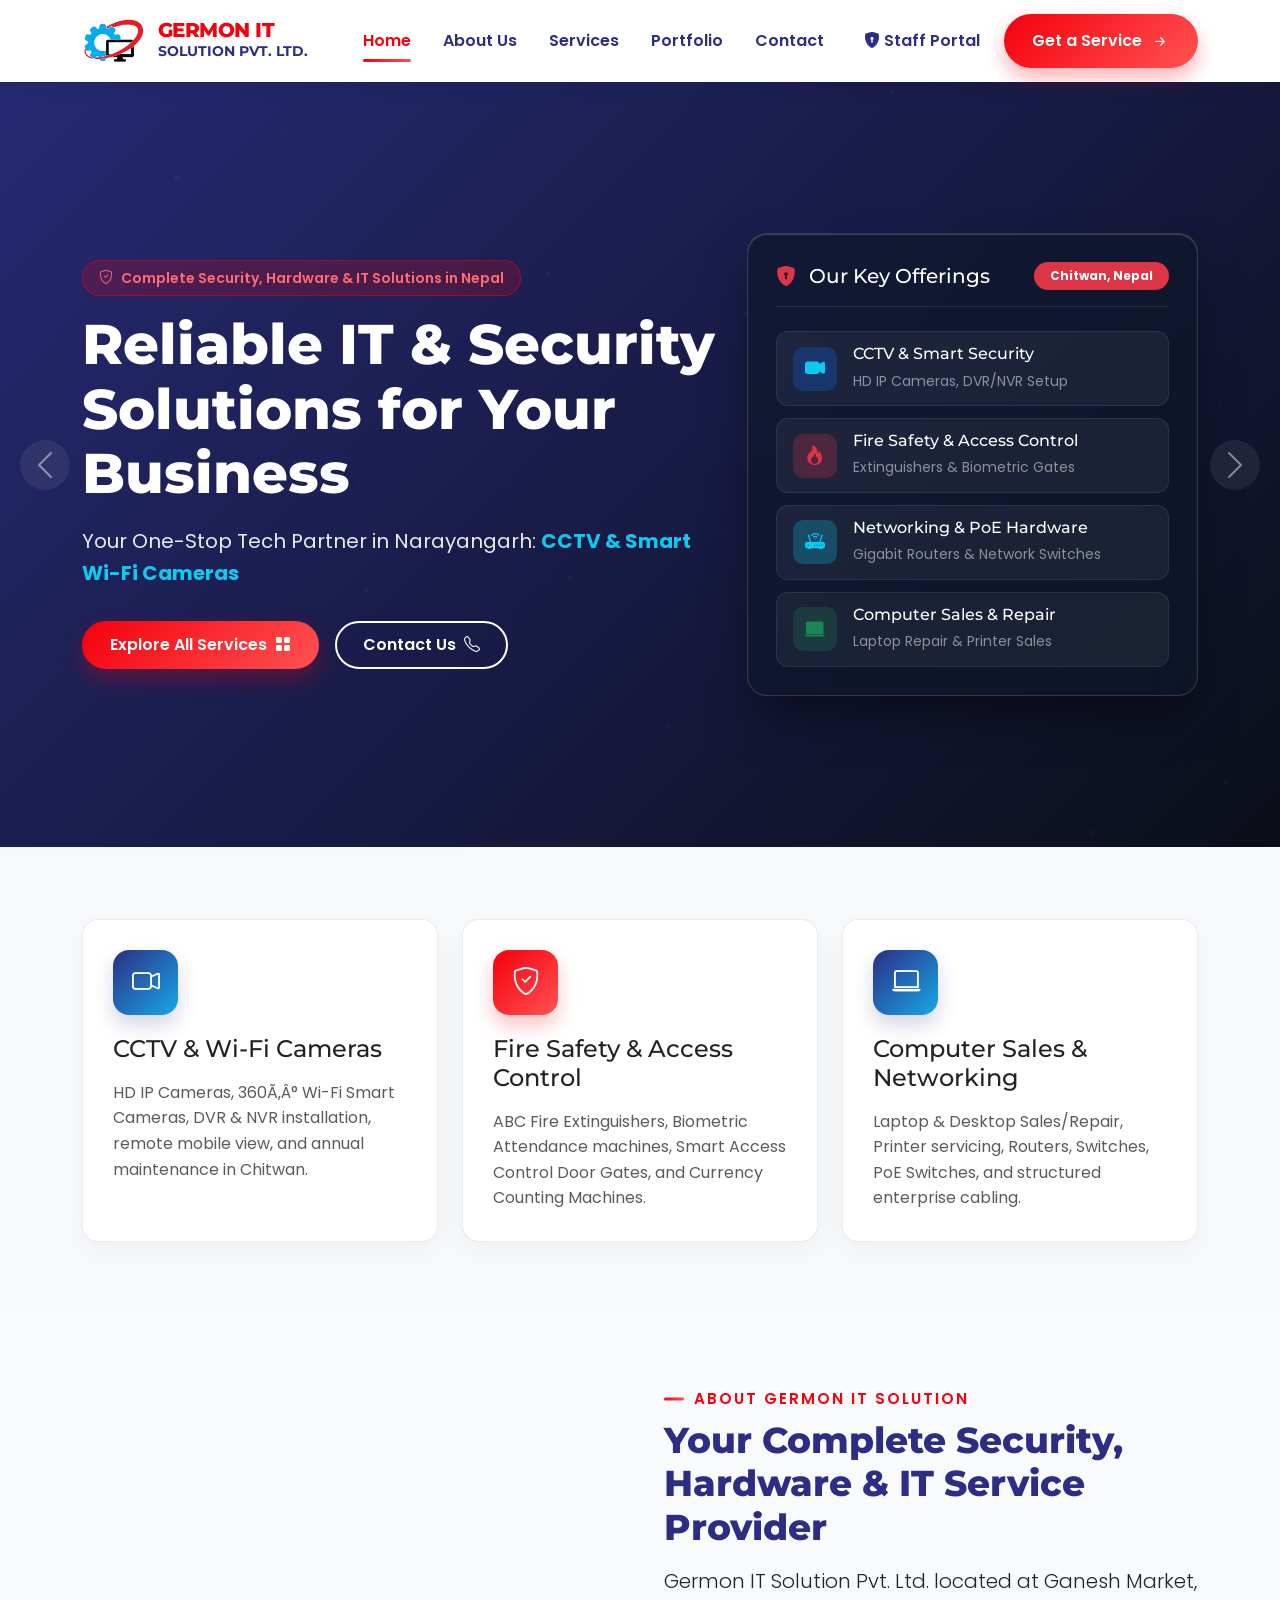
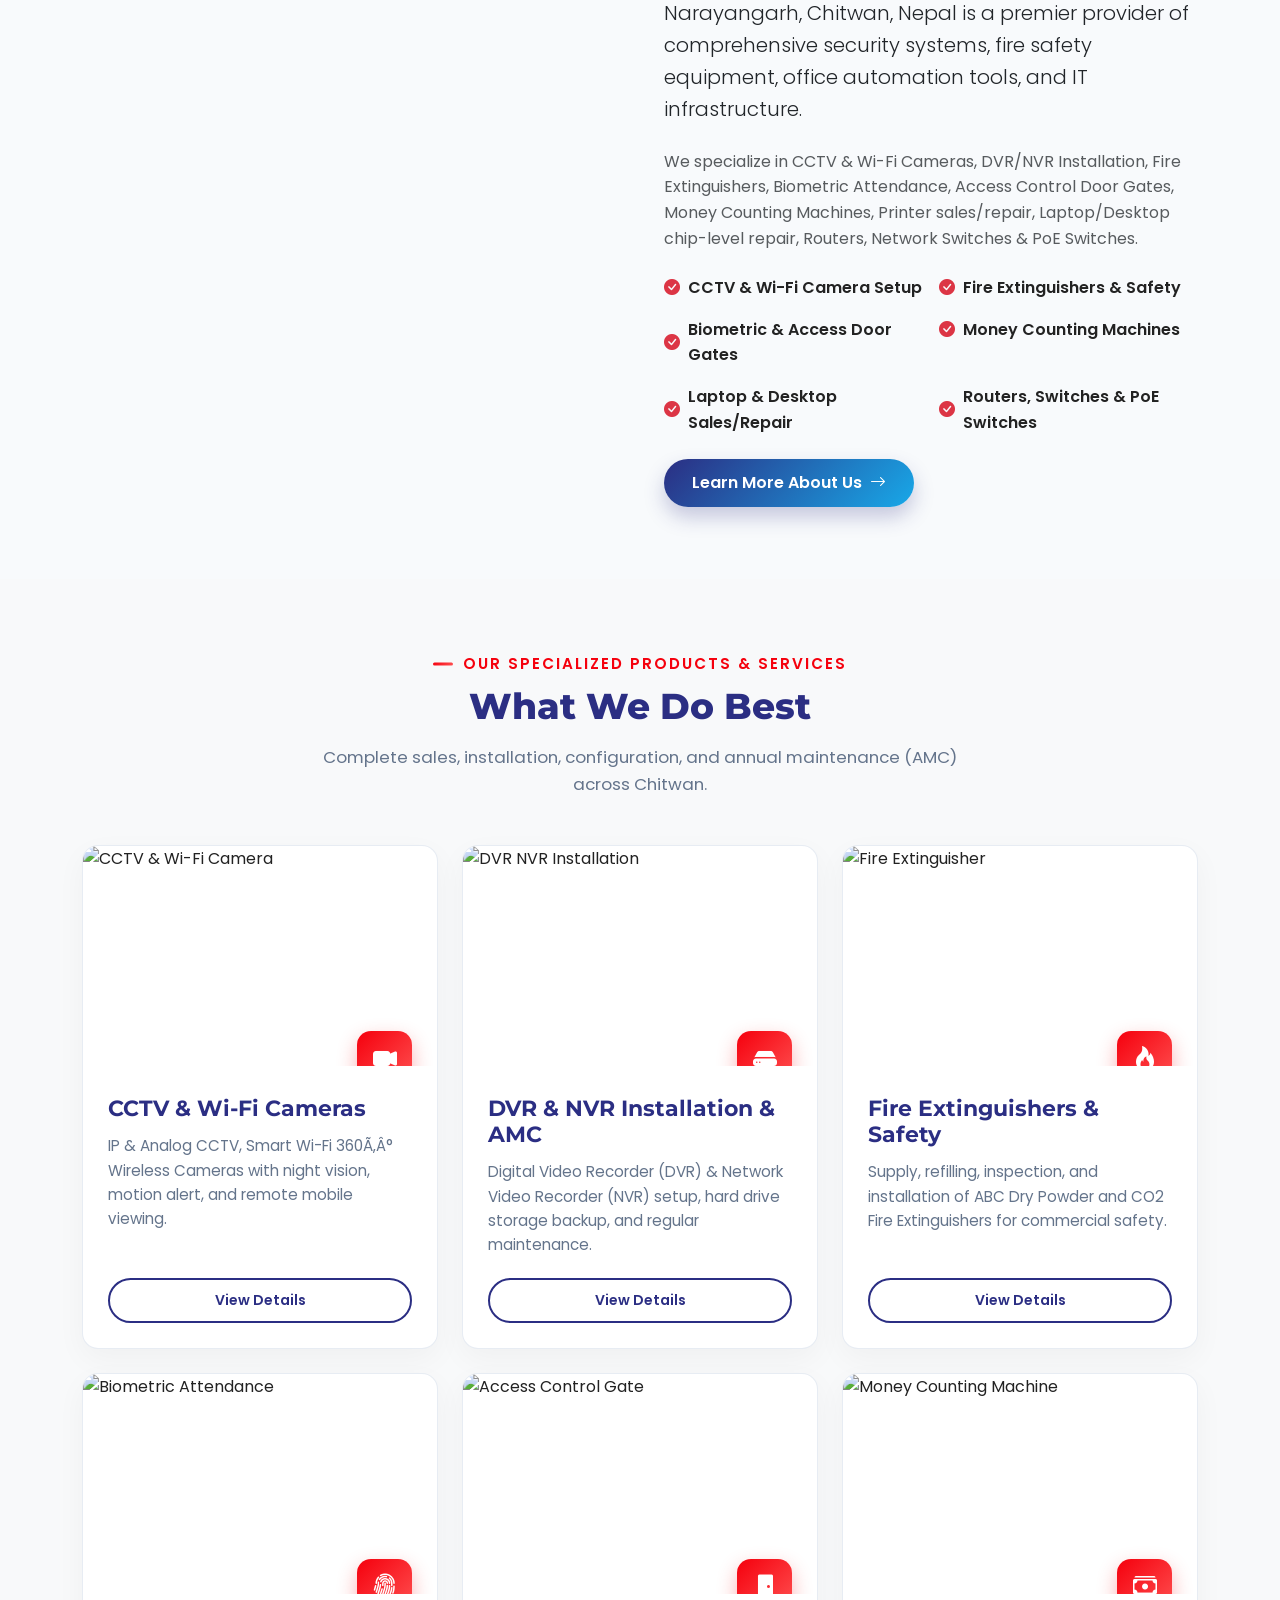
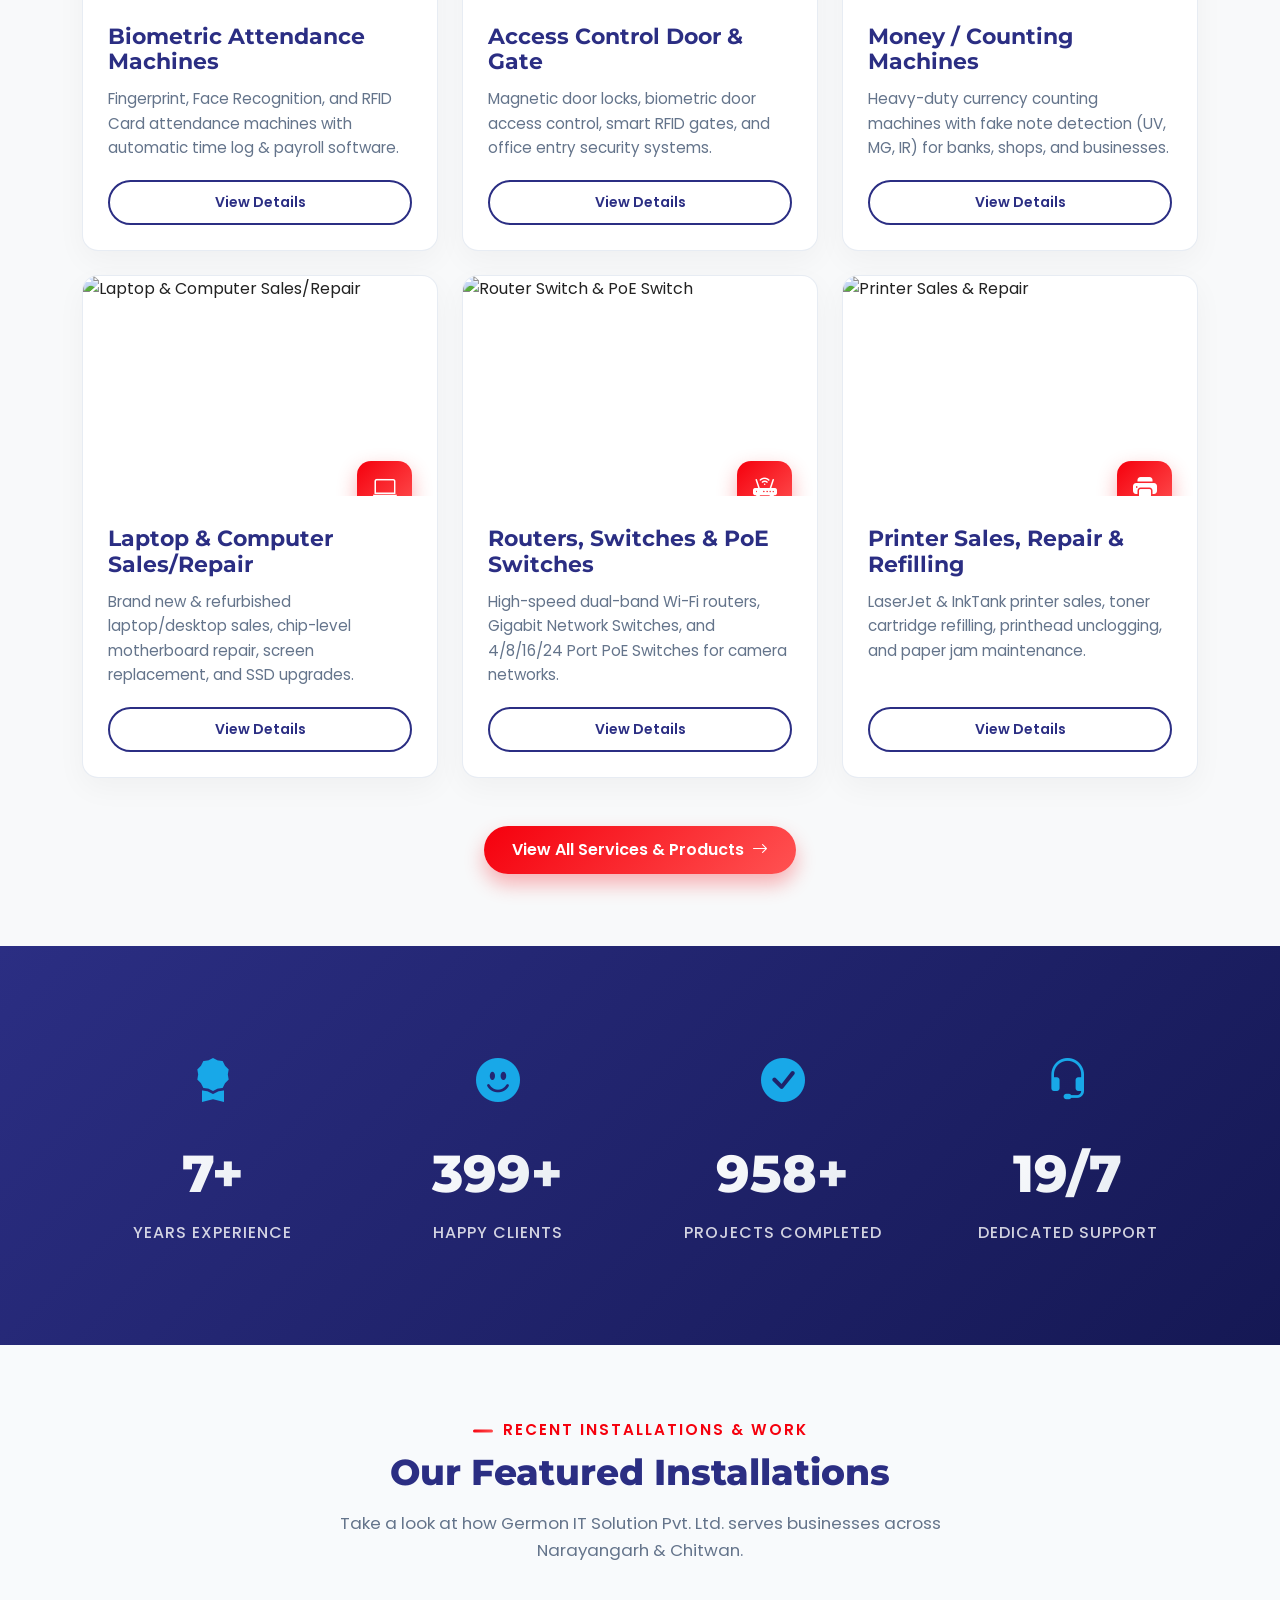
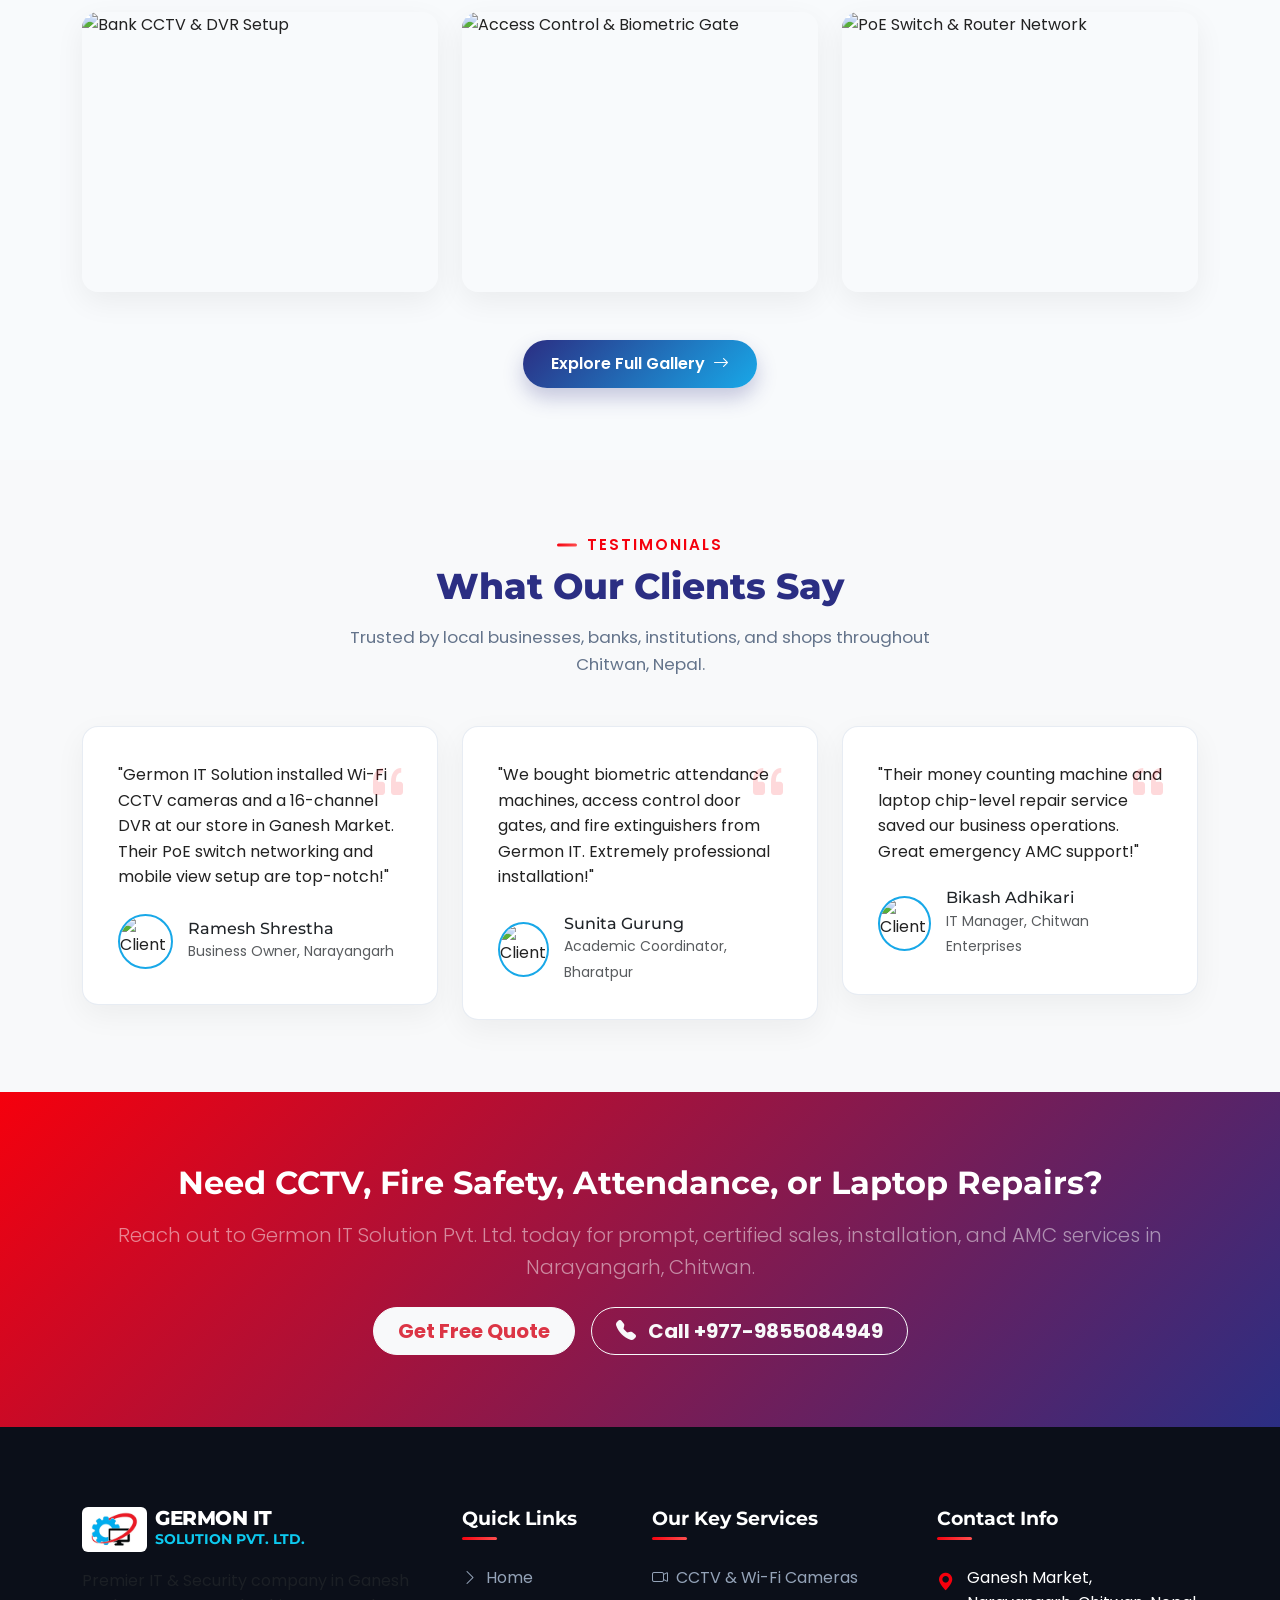
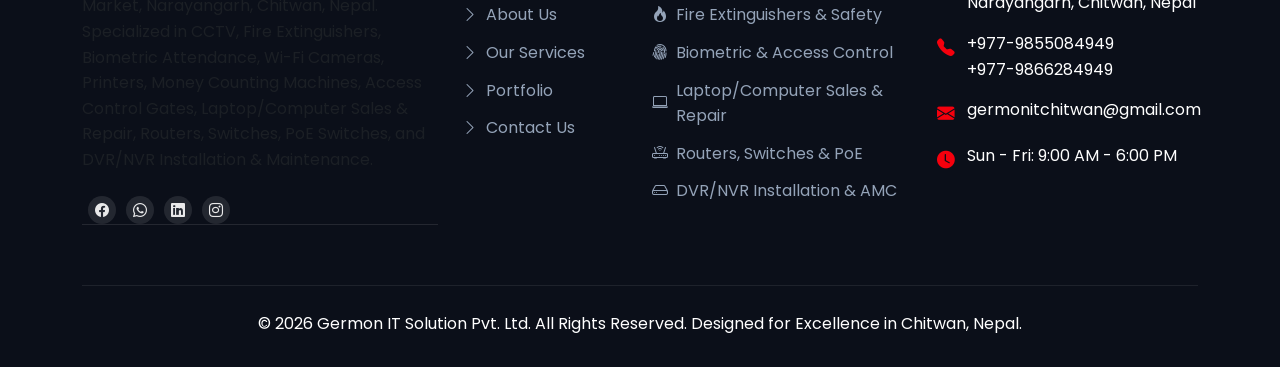
==== commit 130c338d: "Add files via upload" ====
--- a/index.html
+++ b/index.html
@@ -1,847 +1,855 @@
-<!DOCTYPE html>
-<html lang="en">
-<head>
-  <meta charset="UTF-8">
-  <meta name="viewport" content="width=device-width, initial-scale=1.0">
-  <title>Germon IT Solution Pvt. Ltd. | CCTV, Fire Safety, Networking & Computer Sales & Repair Chitwan</title>
-  <meta name="description" content="Germon IT Solution Pvt. Ltd. in Ganesh Market, Narayangarh, Chitwan provides CCTV, Smart Wi-Fi Cameras, DVR/NVR, Fire Extinguishers, Attendance Machines, Access Control, Currency Counting Machines, Laptop & Computer Sales/Repair, Routers & PoE Switches.">
-  <meta name="keywords" content="Germon IT, CCTV Chitwan, Fire Extinguisher Nepal, Biometric Attendance Narayangarh, Wifi Camera, Money Counting Machine, Access Control Gate, Laptop Repair Chitwan, PoE Switch, DVR NVR Installation">
-  
-  <!-- Open Graph Meta Tags -->
-  <meta property="og:title" content="Germon IT Solution Pvt. Ltd. | CCTV, Networking & Tech Solutions Chitwan">
-  <meta property="og:description" content="CCTV, Fire Extinguisher, Biometric Attendance, Wi-Fi Camera, Printer, Money Counting Machine, Access Control Gate, Computer Sales & Repair, Router & PoE Switch, DVR/NVR Maintenance.">
-  <meta property="og:image" content="Logo.jpeg">
-  <meta property="og:type" content="website">
-
-  <!-- Bootstrap 5 CSS CDN -->
-  <link href="https://cdn.jsdelivr.net/npm/bootstrap@5.3.2/dist/css/bootstrap.min.css" rel="stylesheet">
-  <!-- Bootstrap Icons CDN -->
-  <link href="https://cdn.jsdelivr.net/npm/bootstrap-icons@1.11.3/font/bootstrap-icons.min.css" rel="stylesheet">
-
-  <!-- Custom Stylesheets -->
-  <link rel="stylesheet" href="css/style.css">
-  <link rel="stylesheet" href="css/animation.css">
-  <link rel="stylesheet" href="css/responsive.css">
-
-  <!-- Schema.org Structured Data -->
-  <script type="application/ld+json">
-  {
-    "@context": "https://schema.org",
-    "@type": "ITStore",
-    "name": "Germon IT Solution Pvt. Ltd.",
-    "image": "Logo.jpeg",
-    "telephone": "+977-9855084949",
-    "email": "germonitchitwan@gmail.com",
-    "address": {
-      "@type": "PostalAddress",
-      "streetAddress": "Ganesh Market, Narayangarh",
-      "addressLocality": "Chitwan",
-      "addressCountry": "NP"
-    },
-    "openingHours": "Su-Fr 09:00-18:00"
-  }
-  </script>
-</head>
-<body>
-
-
-  <!-- Header / Navigation Bar -->
-  <header>
-    <nav class="navbar navbar-expand-lg navbar-custom sticky-top">
-      <div class="container">
-        <a class="navbar-brand navbar-brand-wrapper" href="index.html">
-          <img src="Logo.jpeg" alt="Germon IT Solution Logo" class="navbar-brand-logo">
-          <div class="brand-text">
-            <span class="brand-name">GERMON IT</span>
-            <span class="brand-subname">SOLUTION PVT. LTD.</span>
-          </div>
-        </a>
-
-        <button class="navbar-toggler border-0" type="button" data-bs-toggle="collapse" data-bs-target="#navbarMain" aria-controls="navbarMain" aria-expanded="false" aria-label="Toggle navigation">
-          <span class="bi bi-list fs-1 text-primary"></span>
-        </button>
-
-        <div class="collapse navbar-collapse" id="navbarMain">
-          <ul class="navbar-nav ms-auto mb-2 mb-lg-0 align-items-lg-center">
-            <li class="nav-item">
-              <a class="nav-link active" href="index.html">Home</a>
-            </li>
-            <li class="nav-item">
-              <a class="nav-link" href="about.html">About Us</a>
-            </li>
-            <li class="nav-item">
-              <a class="nav-link" href="services.html">Services</a>
-            </li>
-            <li class="nav-item">
-              <a class="nav-link" href="portfolio.html">Portfolio</a>
-            </li>
-            <li class="nav-item">
-              <a class="nav-link" href="contact.html">Contact</a>
-            </li>
-            <li class="nav-item ms-lg-2">
-              <a href="portal/index.html" class="nav-link text-warning fw-semibold"><i class="bi bi-shield-lock-fill me-1"></i>Staff Portal</a>
-            </li>
-            <li class="nav-item ms-lg-2">
-              <a href="contact.html" class="btn btn-custom-primary">Get a Service <i class="bi bi-arrow-right-short fs-5"></i></a>
-            </li>
-          </ul>
-        </div>
-      </div>
-    </nav>
-  </header>
-
-  <!-- Hero Carousel Slider Section -->
-  <section class="hero-slider-section">
-    <canvas id="hero-particles"></canvas>
-    <div id="heroCarousel" class="carousel slide carousel-fade" data-bs-ride="carousel" data-bs-interval="6000">
-      <div class="carousel-inner">
-
-        <!-- Slide 1 -->
-        <div class="carousel-item active">
-          <div class="hero-slide" style="background-image: url('https://images.unsplash.com/photo-1557597774-9d273605dfa9?auto=format&fit=crop&w=1920&q=80');">
-            <div class="container">
-              <div class="row align-items-center">
-                <div class="col-lg-6 col-xl-7">
-                  <div class="hero-badge animate-fade-down">
-                    <i class="bi bi-shield-check"></i> Complete Security, Hardware &amp; IT Solutions in Nepal
-                  </div>
-                  <h1 class="hero-title animate-fade-left">Reliable IT &amp; Security Solutions for Your Business</h1>
-                  <p class="hero-subtitle animate-fade-left delay-100">
-                    Your One-Stop Tech Partner in Narayangarh: <span id="heroTypingText" class="text-info fw-bold"></span>
-                  </p>
-                  <div class="d-flex flex-wrap gap-3 animate-fade-up delay-200">
-                    <a href="services.html" class="btn btn-custom-primary">Explore All Services <i class="bi bi-grid-fill"></i></a>
-                    <a href="contact.html" class="btn btn-custom-outline text-white border-white">Contact Us <i class="bi bi-telephone"></i></a>
-                  </div>
-                </div>
-                <div class="col-lg-6 col-xl-5 d-none d-lg-block animate-fade-left">
-                  <div class="hero-card-box">
-                    <div class="d-flex align-items-center justify-content-between mb-4 pb-3 border-bottom border-secondary border-opacity-25">
-                      <h3 class="h5 text-white mb-0 font-heading"><i class="bi bi-shield-lock-fill text-danger me-2"></i> Our Key Offerings</h3>
-                      <span class="badge bg-danger rounded-pill px-3 py-2">Chitwan, Nepal</span>
-                    </div>
-                    
-                    <div class="hero-feature-item">
-                      <div class="hero-feature-icon bg-primary bg-opacity-25 text-info">
-                        <i class="bi bi-camera-video-fill"></i>
-                      </div>
-                      <div>
-                        <h4 class="h6 text-white mb-1">CCTV &amp; Smart Security</h4>
-                        <small class="text-white-50">HD IP Cameras, DVR/NVR Setup</small>
-                      </div>
-                    </div>
-
-                    <div class="hero-feature-item">
-                      <div class="hero-feature-icon bg-danger bg-opacity-25 text-danger">
-                        <i class="bi bi-fire"></i>
-                      </div>
-                      <div>
-                        <h4 class="h6 text-white mb-1">Fire Safety &amp; Access Control</h4>
-                        <small class="text-white-50">Extinguishers &amp; Biometric Gates</small>
-                      </div>
-                    </div>
-
-                    <div class="hero-feature-item">
-                      <div class="hero-feature-icon bg-info bg-opacity-25 text-info">
-                        <i class="bi bi-router-fill"></i>
-                      </div>
-                      <div>
-                        <h4 class="h6 text-white mb-1">Networking &amp; PoE Hardware</h4>
-                        <small class="text-white-50">Gigabit Routers &amp; Network Switches</small>
-                      </div>
-                    </div>
-
-                    <div class="hero-feature-item">
-                      <div class="hero-feature-icon bg-success bg-opacity-25 text-success">
-                        <i class="bi bi-laptop-fill"></i>
-                      </div>
-                      <div>
-                        <h4 class="h6 text-white mb-1">Computer Sales &amp; Repair</h4>
-                        <small class="text-white-50">Laptop Repair &amp; Printer Sales</small>
-                      </div>
-                    </div>
-                  </div>
-                </div>
-              </div>
-            </div>
-          </div>
-        </div>
-
-        <!-- Slide 2 -->
-        <div class="carousel-item">
-          <div class="hero-slide" style="background-image: url('https://images.unsplash.com/photo-1558494949-ef010cbdcc31?auto=format&fit=crop&w=1920&q=80');">
-            <div class="container">
-              <div class="row align-items-center">
-                <div class="col-lg-6 col-xl-7">
-                  <div class="hero-badge">
-                    <i class="bi bi-router"></i> Routers, Switches &amp; PoE Networking
-                  </div>
-                  <h1 class="hero-title">CCTV, DVR/NVR &amp; Networking Hardware</h1>
-                  <p class="hero-subtitle">High-performance PoE switches, Gigabit Routers, Wi-Fi cameras, and HD Digital Video Recorders (DVR/NVR) installation and maintenance.</p>
-                  <div class="d-flex flex-wrap gap-3">
-                    <a href="services.html" class="btn btn-custom-secondary">Networking Solutions</a>
-                    <a href="contact.html" class="btn btn-custom-outline text-white border-white">Request Quote</a>
-                  </div>
-                </div>
-                <div class="col-lg-6 col-xl-5 d-none d-lg-block">
-                  <div class="hero-card-box">
-                    <div class="d-flex align-items-center justify-content-between mb-4 pb-3 border-bottom border-secondary border-opacity-25">
-                      <h3 class="h5 text-white mb-0 font-heading"><i class="bi bi-hdd-network-fill text-info me-2"></i> Networking Specs</h3>
-                      <span class="badge bg-info text-dark rounded-pill px-3 py-2">High Speed</span>
-                    </div>
-                    
-                    <div class="hero-feature-item">
-                      <div class="hero-feature-icon bg-info bg-opacity-25 text-info">
-                        <i class="bi bi-router-fill"></i>
-                      </div>
-                      <div>
-                        <h4 class="h6 text-white mb-1">Gigabit &amp; Wi-Fi Routers</h4>
-                        <small class="text-white-50">High speed multi-device connectivity</small>
-                      </div>
-                    </div>
-
-                    <div class="hero-feature-item">
-                      <div class="hero-feature-icon bg-primary bg-opacity-25 text-info">
-                        <i class="bi bi-ethernet"></i>
-                      </div>
-                      <div>
-                        <h4 class="h6 text-white mb-1">Managed PoE Switches</h4>
-                        <small class="text-white-50">Power over Ethernet for IP Cameras</small>
-                      </div>
-                    </div>
-
-                    <div class="hero-feature-item">
-                      <div class="hero-feature-icon bg-danger bg-opacity-25 text-danger">
-                        <i class="bi bi-hdd-rack-fill"></i>
-                      </div>
-                      <div>
-                        <h4 class="h6 text-white mb-1">DVR / NVR Storage Systems</h4>
-                        <small class="text-white-50">Continuous recording &amp; mobile view</small>
-                      </div>
-                    </div>
-
-                    <div class="hero-feature-item">
-                      <div class="hero-feature-icon bg-warning bg-opacity-25 text-warning">
-                        <i class="bi bi-tools"></i>
-                      </div>
-                      <div>
-                        <h4 class="h6 text-white mb-1">Structured Cabling &amp; Setup</h4>
-                        <small class="text-white-50">Professional setup &amp; AMC support</small>
-                      </div>
-                    </div>
-                  </div>
-                </div>
-              </div>
-            </div>
-          </div>
-        </div>
-
-        <!-- Slide 3 -->
-        <div class="carousel-item">
-          <div class="hero-slide" style="background-image: url('https://images.unsplash.com/photo-1597872200969-2b65d56bd16b?auto=format&fit=crop&w=1920&q=80');">
-            <div class="container">
-              <div class="row align-items-center">
-                <div class="col-lg-6 col-xl-7">
-                  <div class="hero-badge">
-                    <i class="bi bi-fire"></i> Safety &amp; Access Control Systems
-                  </div>
-                  <h1 class="hero-title">Fire Extinguishers, Access Control &amp; Sales</h1>
-                  <p class="hero-subtitle">Fire Extinguishers, Smart Access Control Door Gates, Biometric Attendance, Money Counting Machines, Printer sales &amp; Laptop Repair.</p>
-                  <div class="d-flex flex-wrap gap-3">
-                    <a href="services.html" class="btn btn-custom-primary">View Products</a>
-                    <a href="contact.html" class="btn btn-custom-outline text-white border-white">Get Started</a>
-                  </div>
-                </div>
-                <div class="col-lg-6 col-xl-5 d-none d-lg-block">
-                  <div class="hero-card-box">
-                    <div class="d-flex align-items-center justify-content-between mb-4 pb-3 border-bottom border-secondary border-opacity-25">
-                      <h3 class="h5 text-white mb-0 font-heading"><i class="bi bi-shield-check text-warning me-2"></i> Safety &amp; Control</h3>
-                      <span class="badge bg-warning text-dark rounded-pill px-3 py-2">Certified</span>
-                    </div>
-                    
-                    <div class="hero-feature-item">
-                      <div class="hero-feature-icon bg-danger bg-opacity-25 text-danger">
-                        <i class="bi bi-fire"></i>
-                      </div>
-                      <div>
-                        <h4 class="h6 text-white mb-1">ABC Fire Extinguishers</h4>
-                        <small class="text-white-50">Safety certified extinguishers &amp; refills</small>
-                      </div>
-                    </div>
-
-                    <div class="hero-feature-item">
-                      <div class="hero-feature-icon bg-primary bg-opacity-25 text-info">
-                        <i class="bi bi-fingerprint"></i>
-                      </div>
-                      <div>
-                        <h4 class="h6 text-white mb-1">Biometric &amp; Access Gates</h4>
-                        <small class="text-white-50">Fingerprint, card &amp; face attendance</small>
-                      </div>
-                    </div>
-
-                    <div class="hero-feature-item">
-                      <div class="hero-feature-icon bg-success bg-opacity-25 text-success">
-                        <i class="bi bi-cash-stack"></i>
-                      </div>
-                      <div>
-                        <h4 class="h6 text-white mb-1">Money Counting Machines</h4>
-                        <small class="text-white-50">Fake note detection currency counters</small>
-                      </div>
-                    </div>
-
-                    <div class="hero-feature-item">
-                      <div class="hero-feature-icon bg-info bg-opacity-25 text-info">
-                        <i class="bi bi-printer-fill"></i>
-                      </div>
-                      <div>
-                        <h4 class="h6 text-white mb-1">Printer Sales &amp; Laptop Repair</h4>
-                        <small class="text-white-50">Chip-level servicing &amp; office tech</small>
-                      </div>
-                    </div>
-                  </div>
-                </div>
-              </div>
-            </div>
-          </div>
-        </div>
-
-      </div>
-
-      <button class="carousel-control-prev" type="button" data-bs-target="#heroCarousel" data-bs-slide="prev" aria-label="Previous Slide">
-        <span class="carousel-control-prev-icon" aria-hidden="true"></span>
-      </button>
-      <button class="carousel-control-next" type="button" data-bs-target="#heroCarousel" data-bs-slide="next" aria-label="Next Slide">
-        <span class="carousel-control-next-icon" aria-hidden="true"></span>
-      </button>
-    </div>
-  </section>
-
-  <!-- Key Highlights / Feature Cards Section -->
-  <section class="py-5 bg-light">
-    <div class="container py-4">
-      <div class="row g-4">
-        
-        <div class="col-md-4 reveal-on-scroll">
-          <div class="feature-card">
-            <div class="feature-icon-box">
-              <i class="bi bi-camera-video"></i>
-            </div>
-            <h3 class="h4 mb-3">CCTV &amp; Wi-Fi Cameras</h3>
-            <p class="text-muted mb-0">HD IP Cameras, 360° Wi-Fi Smart Cameras, DVR &amp; NVR installation, remote mobile view, and annual maintenance in Chitwan.</p>
-          </div>
-        </div>
-
-        <div class="col-md-4 reveal-on-scroll delay-100">
-          <div class="feature-card feature-card-red">
-            <div class="feature-icon-box">
-              <i class="bi bi-shield-check"></i>
-            </div>
-            <h3 class="h4 mb-3">Fire Safety &amp; Access Control</h3>
-            <p class="text-muted mb-0">ABC Fire Extinguishers, Biometric Attendance machines, Smart Access Control Door Gates, and Currency Counting Machines.</p>
-          </div>
-        </div>
-
-        <div class="col-md-4 reveal-on-scroll delay-200">
-          <div class="feature-card">
-            <div class="feature-icon-box">
-              <i class="bi bi-laptop"></i>
-            </div>
-            <h3 class="h4 mb-3">Computer Sales &amp; Networking</h3>
-            <p class="text-muted mb-0">Laptop &amp; Desktop Sales/Repair, Printer servicing, Routers, Switches, PoE Switches, and structured enterprise cabling.</p>
-          </div>
-        </div>
-
-      </div>
-    </div>
-  </section>
-
-  <!-- Company Introduction Section -->
-  <section class="py-5">
-    <div class="container py-4">
-      <div class="row align-items-center g-5">
-        <div class="col-lg-6 reveal-on-scroll">
-          <div class="position-relative">
-            <img src="https://images.unsplash.com/photo-1522071820081-009f0129c71c?auto=format&fit=crop&w=800&q=80" alt="About Germon IT Solution Team" class="img-fluid rounded-4 shadow-lg">
-            <div class="glass-card position-absolute bottom-0 end-0 p-4 m-3 d-none d-sm-block max-w-xs border-danger">
-              <div class="d-flex align-items-center gap-3">
-                <i class="bi bi-patch-check-fill text-danger fs-1"></i>
-                <div>
-                  <h4 class="h6 mb-0 text-dark">100% Quality Guaranteed</h4>
-                  <small class="text-muted">Ganesh Market, Narayangarh, Chitwan</small>
-                </div>
-              </div>
-            </div>
-          </div>
-        </div>
-
-        <div class="col-lg-6 reveal-on-scroll delay-200">
-          <span class="section-subtitle">ABOUT GERMON IT SOLUTION</span>
-          <h2 class="section-title">Your Complete Security, Hardware &amp; IT Service Provider</h2>
-          <p class="lead text-dark mb-4">Germon IT Solution Pvt. Ltd. located at Ganesh Market, Narayangarh, Chitwan, Nepal is a premier provider of comprehensive security systems, fire safety equipment, office automation tools, and IT infrastructure.</p>
-          <p class="text-muted mb-4">We specialize in CCTV &amp; Wi-Fi Cameras, DVR/NVR Installation, Fire Extinguishers, Biometric Attendance, Access Control Door Gates, Money Counting Machines, Printer sales/repair, Laptop/Desktop chip-level repair, Routers, Network Switches &amp; PoE Switches.</p>
-
-          <div class="row g-3 mb-4">
-            <div class="col-sm-6">
-              <div class="d-flex align-items-center gap-2">
-                <i class="bi bi-check-circle-fill text-danger"></i>
-                <span class="fw-semibold">CCTV &amp; Wi-Fi Camera Setup</span>
-              </div>
-            </div>
-            <div class="col-sm-6">
-              <div class="d-flex align-items-center gap-2">
-                <i class="bi bi-check-circle-fill text-danger"></i>
-                <span class="fw-semibold">Fire Extinguishers &amp; Safety</span>
-              </div>
-            </div>
-            <div class="col-sm-6">
-              <div class="d-flex align-items-center gap-2">
-                <i class="bi bi-check-circle-fill text-danger"></i>
-                <span class="fw-semibold">Biometric &amp; Access Door Gates</span>
-              </div>
-            </div>
-            <div class="col-sm-6">
-              <div class="d-flex align-items-center gap-2">
-                <i class="bi bi-check-circle-fill text-danger"></i>
-                <span class="fw-semibold">Money Counting Machines</span>
-              </div>
-            </div>
-            <div class="col-sm-6">
-              <div class="d-flex align-items-center gap-2">
-                <i class="bi bi-check-circle-fill text-danger"></i>
-                <span class="fw-semibold">Laptop &amp; Desktop Sales/Repair</span>
-              </div>
-            </div>
-            <div class="col-sm-6">
-              <div class="d-flex align-items-center gap-2">
-                <i class="bi bi-check-circle-fill text-danger"></i>
-                <span class="fw-semibold">Routers, Switches &amp; PoE Switches</span>
-              </div>
-            </div>
-          </div>
-
-          <a href="about.html" class="btn btn-custom-secondary">Learn More About Us <i class="bi bi-arrow-right"></i></a>
-        </div>
-      </div>
-    </div>
-  </section>
-
-  <!-- Core Services Showcase Section -->
-  <section class="py-5 bg-light">
-    <div class="container py-4">
-      <div class="text-center mb-5 reveal-on-scroll">
-        <span class="section-subtitle">OUR SPECIALIZED PRODUCTS &amp; SERVICES</span>
-        <h2 class="section-title">What We Do Best</h2>
-        <p class="section-description">Complete sales, installation, configuration, and annual maintenance (AMC) across Chitwan.</p>
-      </div>
-
-      <div class="row g-4">
-        
-        <!-- Service 1: CCTV & Wi-Fi Camera -->
-        <div class="col-lg-4 col-md-6 reveal-on-scroll">
-          <div class="service-card">
-            <div class="service-img-wrapper">
-              <img src="https://images.unsplash.com/photo-1557597774-9d273605dfa9?auto=format&fit=crop&w=600&q=80" alt="CCTV & Wi-Fi Camera">
-              <div class="service-icon-badge"><i class="bi bi-camera-video-fill"></i></div>
-            </div>
-            <div class="service-content">
-              <h3 class="service-title">CCTV &amp; Wi-Fi Cameras</h3>
-              <p class="service-desc">IP &amp; Analog CCTV, Smart Wi-Fi 360° Wireless Cameras with night vision, motion alert, and remote mobile viewing.</p>
-              <a href="services.html" class="btn btn-sm btn-custom-outline w-100">View Details</a>
-            </div>
-          </div>
-        </div>
-
-        <!-- Service 2: DVR & NVR Installation -->
-        <div class="col-lg-4 col-md-6 reveal-on-scroll delay-100">
-          <div class="service-card">
-            <div class="service-img-wrapper">
-              <img src="https://images.unsplash.com/photo-1558494949-ef010cbdcc31?auto=format&fit=crop&w=600&q=80" alt="DVR NVR Installation">
-              <div class="service-icon-badge"><i class="bi bi-hdd-fill"></i></div>
-            </div>
-            <div class="service-content">
-              <h3 class="service-title">DVR &amp; NVR Installation &amp; AMC</h3>
-              <p class="service-desc">Digital Video Recorder (DVR) &amp; Network Video Recorder (NVR) setup, hard drive storage backup, and regular maintenance.</p>
-              <a href="services.html" class="btn btn-sm btn-custom-outline w-100">View Details</a>
-            </div>
-          </div>
-        </div>
-
-        <!-- Service 3: Fire Extinguisher -->
-        <div class="col-lg-4 col-md-6 reveal-on-scroll delay-200">
-          <div class="service-card">
-            <div class="service-img-wrapper">
-              <img src="https://images.unsplash.com/photo-1597872200969-2b65d56bd16b?auto=format&fit=crop&w=600&q=80" alt="Fire Extinguisher">
-              <div class="service-icon-badge"><i class="bi bi-fire"></i></div>
-            </div>
-            <div class="service-content">
-              <h3 class="service-title">Fire Extinguishers &amp; Safety</h3>
-              <p class="service-desc">Supply, refilling, inspection, and installation of ABC Dry Powder and CO2 Fire Extinguishers for commercial safety.</p>
-              <a href="services.html" class="btn btn-sm btn-custom-outline w-100">View Details</a>
-            </div>
-          </div>
-        </div>
-
-        <!-- Service 4: Biometric Attendance -->
-        <div class="col-lg-4 col-md-6 reveal-on-scroll">
-          <div class="service-card">
-            <div class="service-img-wrapper">
-              <img src="https://images.unsplash.com/photo-1614064641938-3bbee52942c7?auto=format&fit=crop&w=600&q=80" alt="Biometric Attendance">
-              <div class="service-icon-badge"><i class="bi bi-fingerprint"></i></div>
-            </div>
-            <div class="service-content">
-              <h3 class="service-title">Biometric Attendance Machines</h3>
-              <p class="service-desc">Fingerprint, Face Recognition, and RFID Card attendance machines with automatic time log &amp; payroll software.</p>
-              <a href="services.html" class="btn btn-sm btn-custom-outline w-100">View Details</a>
-            </div>
-          </div>
-        </div>
-
-        <!-- Service 5: Access Control Gate -->
-        <div class="col-lg-4 col-md-6 reveal-on-scroll delay-100">
-          <div class="service-card">
-            <div class="service-img-wrapper">
-              <img src="https://images.unsplash.com/photo-1563986768609-322da13575f3?auto=format&fit=crop&w=600&q=80" alt="Access Control Gate">
-              <div class="service-icon-badge"><i class="bi bi-door-closed-fill"></i></div>
-            </div>
-            <div class="service-content">
-              <h3 class="service-title">Access Control Door &amp; Gate</h3>
-              <p class="service-desc">Magnetic door locks, biometric door access control, smart RFID gates, and office entry security systems.</p>
-              <a href="services.html" class="btn btn-sm btn-custom-outline w-100">View Details</a>
-            </div>
-          </div>
-        </div>
-
-        <!-- Service 6: Money Counting Machine -->
-        <div class="col-lg-4 col-md-6 reveal-on-scroll delay-200">
-          <div class="service-card">
-            <div class="service-img-wrapper">
-              <img src="https://images.unsplash.com/photo-1460925895917-afdab827c52f?auto=format&fit=crop&w=600&q=80" alt="Money Counting Machine">
-              <div class="service-icon-badge"><i class="bi bi-cash-stack"></i></div>
-            </div>
-            <div class="service-content">
-              <h3 class="service-title">Money / Counting Machines</h3>
-              <p class="service-desc">Heavy-duty currency counting machines with fake note detection (UV, MG, IR) for banks, shops, and businesses.</p>
-              <a href="services.html" class="btn btn-sm btn-custom-outline w-100">View Details</a>
-            </div>
-          </div>
-        </div>
-
-        <!-- Service 7: Laptop & Computer Sales/Repair -->
-        <div class="col-lg-4 col-md-6 reveal-on-scroll">
-          <div class="service-card">
-            <div class="service-img-wrapper">
-              <img src="https://images.unsplash.com/photo-1588872657578-7efd1f1555ed?auto=format&fit=crop&w=600&q=80" alt="Laptop & Computer Sales/Repair">
-              <div class="service-icon-badge"><i class="bi bi-laptop"></i></div>
-            </div>
-            <div class="service-content">
-              <h3 class="service-title">Laptop &amp; Computer Sales/Repair</h3>
-              <p class="service-desc">Brand new &amp; refurbished laptop/desktop sales, chip-level motherboard repair, screen replacement, and SSD upgrades.</p>
-              <a href="services.html" class="btn btn-sm btn-custom-outline w-100">View Details</a>
-            </div>
-          </div>
-        </div>
-
-        <!-- Service 8: Router, Switch & PoE Switch -->
-        <div class="col-lg-4 col-md-6 reveal-on-scroll delay-100">
-          <div class="service-card">
-            <div class="service-img-wrapper">
-              <img src="https://images.unsplash.com/photo-1544197150-b99a580bb7a8?auto=format&fit=crop&w=600&q=80" alt="Router Switch & PoE Switch">
-              <div class="service-icon-badge"><i class="bi bi-router-fill"></i></div>
-            </div>
-            <div class="service-content">
-              <h3 class="service-title">Routers, Switches &amp; PoE Switches</h3>
-              <p class="service-desc">High-speed dual-band Wi-Fi routers, Gigabit Network Switches, and 4/8/16/24 Port PoE Switches for camera networks.</p>
-              <a href="services.html" class="btn btn-sm btn-custom-outline w-100">View Details</a>
-            </div>
-          </div>
-        </div>
-
-        <!-- Service 9: Printer & Cartridges -->
-        <div class="col-lg-4 col-md-6 reveal-on-scroll delay-200">
-          <div class="service-card">
-            <div class="service-img-wrapper">
-              <img src="https://images.unsplash.com/photo-1612815154858-60aa4c59eaa6?auto=format&fit=crop&w=600&q=80" alt="Printer Sales & Repair">
-              <div class="service-icon-badge"><i class="bi bi-printer-fill"></i></div>
-            </div>
-            <div class="service-content">
-              <h3 class="service-title">Printer Sales, Repair &amp; Refilling</h3>
-              <p class="service-desc">LaserJet &amp; InkTank printer sales, toner cartridge refilling, printhead unclogging, and paper jam maintenance.</p>
-              <a href="services.html" class="btn btn-sm btn-custom-outline w-100">View Details</a>
-            </div>
-          </div>
-        </div>
-
-      </div>
-
-      <div class="text-center mt-5">
-        <a href="services.html" class="btn btn-custom-primary">View All Services &amp; Products <i class="bi bi-arrow-right"></i></a>
-      </div>
-    </div>
-  </section>
-
-  <!-- Animated Counter Statistics Section -->
-  <section class="counter-section">
-    <div class="container">
-      <div class="row g-4">
-        
-        <div class="col-lg-3 col-6">
-          <div class="counter-box">
-            <div class="counter-icon"><i class="bi bi-award-fill"></i></div>
-            <div class="counter-number" data-target="10" data-suffix="+">0</div>
-            <div class="counter-title">Years Experience</div>
-          </div>
-        </div>
-
-        <div class="col-lg-3 col-6">
-          <div class="counter-box">
-            <div class="counter-icon"><i class="bi bi-emoji-smile-fill"></i></div>
-            <div class="counter-number" data-target="500" data-suffix="+">0</div>
-            <div class="counter-title">Happy Clients</div>
-          </div>
-        </div>
-
-        <div class="col-lg-3 col-6">
-          <div class="counter-box">
-            <div class="counter-icon"><i class="bi bi-check-circle-fill"></i></div>
-            <div class="counter-number" data-target="1200" data-suffix="+">0</div>
-            <div class="counter-title">Projects Completed</div>
-          </div>
-        </div>
-
-        <div class="col-lg-3 col-6">
-          <div class="counter-box">
-            <div class="counter-icon"><i class="bi bi-headset"></i></div>
-            <div class="counter-number" data-target="24" data-suffix="/7">0</div>
-            <div class="counter-title">Dedicated Support</div>
-          </div>
-        </div>
-
-      </div>
-    </div>
-  </section>
-
-  <!-- Portfolio Highlights Preview -->
-  <section class="py-5">
-    <div class="container py-4">
-      <div class="text-center mb-5 reveal-on-scroll">
-        <span class="section-subtitle">RECENT INSTALLATIONS &amp; WORK</span>
-        <h2 class="section-title">Our Featured Installations</h2>
-        <p class="section-description">Take a look at how Germon IT Solution Pvt. Ltd. serves businesses across Narayangarh &amp; Chitwan.</p>
-      </div>
-
-      <div class="row g-4">
-        
-        <div class="col-lg-4 col-md-6 reveal-on-scroll">
-          <div class="portfolio-item">
-            <img src="https://images.unsplash.com/photo-1557597774-9d273605dfa9?auto=format&fit=crop&w=600&q=80" alt="Bank CCTV & DVR Setup" class="portfolio-img">
-            <div class="portfolio-overlay">
-              <h4>HD CCTV &amp; DVR Installation</h4>
-              <p>Category: CCTV Security &bull; Narayangarh</p>
-              <a href="#" class="portfolio-zoom-btn" data-img="https://images.unsplash.com/photo-1557597774-9d273605dfa9?auto=format&fit=crop&w=600&q=80" data-title="HD CCTV &amp; DVR Installation" data-desc="Complete 16-Channel HD IP CCTV camera and DVR storage setup for commercial building."><i class="bi bi-zoom-in"></i></a>
-            </div>
-          </div>
-        </div>
-
-        <div class="col-lg-4 col-md-6 reveal-on-scroll delay-100">
-          <div class="portfolio-item">
-            <img src="https://images.unsplash.com/photo-1563986768609-322da13575f3?auto=format&fit=crop&w=600&q=80" alt="Access Control & Biometric Gate" class="portfolio-img">
-            <div class="portfolio-overlay">
-              <h4>Biometric &amp; Access Control Gate</h4>
-              <p>Category: Access Control &bull; Bharatpur</p>
-              <a href="#" class="portfolio-zoom-btn" data-img="https://images.unsplash.com/photo-1563986768609-322da13575f3?auto=format&fit=crop&w=600&q=80" data-title="Biometric &amp; Access Control Gate" data-desc="Smart fingerprint and RFID card access control magnetic door installation."><i class="bi bi-zoom-in"></i></a>
-            </div>
-          </div>
-        </div>
-
-        <div class="col-lg-4 col-md-6 reveal-on-scroll delay-200">
-          <div class="portfolio-item">
-            <img src="https://images.unsplash.com/photo-1558494949-ef010cbdcc31?auto=format&fit=crop&w=600&q=80" alt="PoE Switch & Router Network" class="portfolio-img">
-            <div class="portfolio-overlay">
-              <h4>Gigabit Router &amp; PoE Switch Network</h4>
-              <p>Category: Networking &bull; Chitwan</p>
-              <a href="#" class="portfolio-zoom-btn" data-img="https://images.unsplash.com/photo-1558494949-ef010cbdcc31?auto=format&fit=crop&w=600&q=80" data-title="Gigabit Router &amp; PoE Switch Network" data-desc="Structured networking with 24-Port PoE switches, Routers, and high-speed LAN cabling."><i class="bi bi-zoom-in"></i></a>
-            </div>
-          </div>
-        </div>
-
-      </div>
-
-      <div class="text-center mt-5">
-        <a href="portfolio.html" class="btn btn-custom-secondary">Explore Full Gallery <i class="bi bi-arrow-right"></i></a>
-      </div>
-    </div>
-  </section>
-
-  <!-- Client Testimonials Section -->
-  <section class="py-5 bg-light">
-    <div class="container py-4">
-      <div class="text-center mb-5 reveal-on-scroll">
-        <span class="section-subtitle">TESTIMONIALS</span>
-        <h2 class="section-title">What Our Clients Say</h2>
-        <p class="section-description">Trusted by local businesses, banks, institutions, and shops throughout Chitwan, Nepal.</p>
-      </div>
-
-      <div class="row g-4">
-        
-        <div class="col-lg-4 col-md-6 reveal-on-scroll">
-          <div class="testimonial-card">
-            <i class="bi bi-quote testimonial-quote-icon"></i>
-            <p class="mb-4">"Germon IT Solution installed Wi-Fi CCTV cameras and a 16-channel DVR at our store in Ganesh Market. Their PoE switch networking and mobile view setup are top-notch!"</p>
-            <div class="testimonial-user">
-              <img src="https://images.unsplash.com/photo-1560250097-0b93528c311a?auto=format&fit=crop&w=150&q=80" alt="Client" class="testimonial-user-img">
-              <div>
-                <h4 class="h6 mb-0 text-dark">Ramesh Shrestha</h4>
-                <small class="text-muted">Business Owner, Narayangarh</small>
-              </div>
-            </div>
-          </div>
-        </div>
-
-        <div class="col-lg-4 col-md-6 reveal-on-scroll delay-100">
-          <div class="testimonial-card">
-            <i class="bi bi-quote testimonial-quote-icon"></i>
-            <p class="mb-4">"We bought biometric attendance machines, access control door gates, and fire extinguishers from Germon IT. Extremely professional installation!"</p>
-            <div class="testimonial-user">
-              <img src="https://images.unsplash.com/photo-1573496359142-b8d87734a5a2?auto=format&fit=crop&w=150&q=80" alt="Client" class="testimonial-user-img">
-              <div>
-                <h4 class="h6 mb-0 text-dark">Sunita Gurung</h4>
-                <small class="text-muted">Academic Coordinator, Bharatpur</small>
-              </div>
-            </div>
-          </div>
-        </div>
-
-        <div class="col-lg-4 col-md-6 reveal-on-scroll delay-200">
-          <div class="testimonial-card">
-            <i class="bi bi-quote testimonial-quote-icon"></i>
-            <p class="mb-4">"Their money counting machine and laptop chip-level repair service saved our business operations. Great emergency AMC support!"</p>
-            <div class="testimonial-user">
-              <img src="https://images.unsplash.com/photo-1519085360753-af0119f7cbe7?auto=format&fit=crop&w=150&q=80" alt="Client" class="testimonial-user-img">
-              <div>
-                <h4 class="h6 mb-0 text-dark">Bikash Adhikari</h4>
-                <small class="text-muted">IT Manager, Chitwan Enterprises</small>
-              </div>
-            </div>
-          </div>
-        </div>
-
-      </div>
-    </div>
-  </section>
-
-  <!-- Call to Action Banner -->
-  <section class="py-5 position-relative text-white" style="background: linear-gradient(135deg, #F5000D 0%, #2B2E83 100%);">
-    <div class="container py-4 text-center">
-      <h2 class="text-white fw-bold mb-3">Need CCTV, Fire Safety, Attendance, or Laptop Repairs?</h2>
-      <p class="lead mb-4 text-white-50">Reach out to Germon IT Solution Pvt. Ltd. today for prompt, certified sales, installation, and AMC services in Narayangarh, Chitwan.</p>
-      <div class="d-flex justify-content-center gap-3 flex-wrap">
-        <a href="contact.html" class="btn btn-light btn-lg px-4 rounded-pill fw-bold text-danger">Get Free Quote</a>
-        <a href="tel:+9779855084949" class="btn btn-outline-light btn-lg px-4 rounded-pill fw-bold"><i class="bi bi-telephone-fill me-2"></i> Call +977-9855084949</a>
-      </div>
-    </div>
-  </section>
-
-  <!-- Footer Section -->
-  <footer class="footer-section">
-    <div class="container">
-      <div class="row g-4">
-        
-        <div class="col-lg-4 col-md-6">
-          <div class="d-flex align-items-center gap-2 mb-3">
-            <img src="Logo.jpeg" alt="Germon IT Solution Logo" class="footer-logo">
-            <div class="brand-text">
-              <span class="brand-name text-white">GERMON IT</span>
-              <span class="brand-subname text-info">SOLUTION PVT. LTD.</span>
-            </div>
-          </div>
-          <p class="text-muted mb-4">Premier IT &amp; Security company in Ganesh Market, Narayangarh, Chitwan, Nepal. Specialized in CCTV, Fire Extinguishers, Biometric Attendance, Wi-Fi Cameras, Printers, Money Counting Machines, Access Control Gates, Laptop/Computer Sales &amp; Repair, Routers, Switches, PoE Switches, and DVR/NVR Installation &amp; Maintenance.</p>
-          <div class="top-bar bg-transparent p-0">
-            <div class="social-icons">
-              <a href="#" aria-label="Facebook"><i class="bi bi-facebook"></i></a>
-              <a href="#" aria-label="WhatsApp"><i class="bi bi-whatsapp"></i></a>
-              <a href="#" aria-label="LinkedIn"><i class="bi bi-linkedin"></i></a>
-              <a href="#" aria-label="Instagram"><i class="bi bi-instagram"></i></a>
-            </div>
-          </div>
-        </div>
-
-        <div class="col-lg-2 col-md-6">
-          <h4 class="footer-title">Quick Links</h4>
-          <ul class="footer-links">
-            <li><a href="index.html"><i class="bi bi-chevron-right"></i> Home</a></li>
-            <li><a href="about.html"><i class="bi bi-chevron-right"></i> About Us</a></li>
-            <li><a href="services.html"><i class="bi bi-chevron-right"></i> Our Services</a></li>
-            <li><a href="portfolio.html"><i class="bi bi-chevron-right"></i> Portfolio</a></li>
-            <li><a href="contact.html"><i class="bi bi-chevron-right"></i> Contact Us</a></li>
-          </ul>
-        </div>
-
-        <div class="col-lg-3 col-md-6">
-          <h4 class="footer-title">Our Key Services</h4>
-          <ul class="footer-links">
-            <li><a href="services.html"><i class="bi bi-camera-video"></i> CCTV &amp; Wi-Fi Cameras</a></li>
-            <li><a href="services.html"><i class="bi bi-fire"></i> Fire Extinguishers &amp; Safety</a></li>
-            <li><a href="services.html"><i class="bi bi-fingerprint"></i> Biometric &amp; Access Control</a></li>
-            <li><a href="services.html"><i class="bi bi-laptop"></i> Laptop/Computer Sales &amp; Repair</a></li>
-            <li><a href="services.html"><i class="bi bi-router"></i> Routers, Switches &amp; PoE</a></li>
-            <li><a href="services.html"><i class="bi bi-hdd"></i> DVR/NVR Installation &amp; AMC</a></li>
-          </ul>
-        </div>
-
-        <div class="col-lg-3 col-md-6">
-          <h4 class="footer-title">Contact Info</h4>
-          <div class="footer-contact-item">
-            <i class="bi bi-geo-alt-fill footer-contact-icon"></i>
-            <span>Ganesh Market, Narayangarh, Chitwan, Nepal</span>
-          </div>
-          <div class="footer-contact-item">
-            <i class="bi bi-telephone-fill footer-contact-icon"></i>
-            <span>+977-9855084949<br>+977-9866284949</span>
-          </div>
-          <div class="footer-contact-item">
-            <i class="bi bi-envelope-fill footer-contact-icon"></i>
-            <span>germonitchitwan@gmail.com</span>
-          </div>
-          <div class="footer-contact-item">
-            <i class="bi bi-clock-fill footer-contact-icon"></i>
-            <span>Sun - Fri: 9:00 AM - 6:00 PM</span>
-          </div>
-        </div>
-
-      </div>
-
-      <div class="footer-bottom text-center">
-        <p class="mb-0">&copy; <script>document.write(new Date().getFullYear())</script> Germon IT Solution Pvt. Ltd. All Rights Reserved. Designed for Excellence in Chitwan, Nepal.</p>
-      </div>
-    </div>
-  </footer>
-
-  <!-- Back to Top Button -->
-  <a href="#" class="back-to-top" aria-label="Back to Top"><i class="bi bi-arrow-up-short fs-3"></i></a>
-
-  <!-- Portfolio Lightbox Preview Modal -->
-  <div class="modal fade" id="portfolioPreviewModal" tabindex="-1" aria-labelledby="portfolioModalTitle" aria-hidden="true">
-    <div class="modal-dialog modal-dialog-centered modal-lg">
-      <div class="modal-content glass-card border-0">
-        <div class="modal-header border-0">
-          <h5 class="modal-title fw-bold text-primary" id="portfolioModalTitle">Project Details</h5>
-          <button type="button" class="btn-close" data-bs-dismiss="modal" aria-label="Close"></button>
-        </div>
-        <div class="modal-body text-center p-4">
-          <img src="" id="portfolioModalImage" class="img-fluid rounded-3 mb-3 shadow" alt="Project Zoom">
-          <p id="portfolioModalDesc" class="text-muted"></p>
-        </div>
-      </div>
-    </div>
-  </div>
-
-  <!-- Bootstrap 5 JS Bundle CDN -->
-  <script src="https://cdn.jsdelivr.net/npm/bootstrap@5.3.2/dist/js/bootstrap.bundle.min.js"></script>
-
-  <!-- Custom Scripts -->
-  <script src="js/particles.js"></script>
-  <script src="js/counter.js"></script>
-  <script src="js/animation.js"></script>
-  <script src="js/main.js"></script>
-</body>
-</html>
+﻿<!DOCTYPE html>
+<html lang="en">
+<head>
+  <meta charset="UTF-8">
+  <meta name="viewport" content="width=device-width, initial-scale=1.0">
+  <title>Germon IT Solution Pvt. Ltd. | CCTV, Fire Safety, Networking & Computer Sales & Repair Chitwan</title>
+  <meta name="description" content="Germon IT Solution Pvt. Ltd. in Ganesh Market, Narayangarh, Chitwan provides CCTV, Smart Wi-Fi Cameras, DVR/NVR, Fire Extinguishers, Attendance Machines, Access Control, Currency Counting Machines, Laptop & Computer Sales/Repair, Routers & PoE Switches.">
+  <meta name="keywords" content="Germon IT, CCTV Chitwan, Fire Extinguisher Nepal, Biometric Attendance Narayangarh, Wifi Camera, Money Counting Machine, Access Control Gate, Laptop Repair Chitwan, PoE Switch, DVR NVR Installation">
+  
+  <!-- Open Graph Meta Tags -->
+  <meta property="og:title" content="Germon IT Solution Pvt. Ltd. | CCTV, Networking & Tech Solutions Chitwan">
+  <meta property="og:description" content="CCTV, Fire Extinguisher, Biometric Attendance, Wi-Fi Camera, Printer, Money Counting Machine, Access Control Gate, Computer Sales & Repair, Router & PoE Switch, DVR/NVR Maintenance.">
+  <meta property="og:image" content="logo.jpeg">
+  <meta property="og:type" content="website">
+
+  <!-- DNS Prefetch / Preconnect for external resources -->
+  <link rel="preconnect" href="https://fonts.googleapis.com">
+  <link rel="preconnect" href="https://fonts.gstatic.com" crossorigin>
+  <link rel="preconnect" href="https://cdn.jsdelivr.net">
+  <link rel="preconnect" href="https://images.unsplash.com">
+
+  <!-- Bootstrap 5 CSS CDN -->
+  <link href="https://cdn.jsdelivr.net/npm/bootstrap@5.3.2/dist/css/bootstrap.min.css" rel="stylesheet">
+  <!-- Bootstrap Icons CDN -->
+  <link href="https://cdn.jsdelivr.net/npm/bootstrap-icons@1.11.3/font/bootstrap-icons.min.css" rel="stylesheet">
+
+  <!-- Custom Stylesheets -->
+  <link rel="stylesheet" href="css/style.css">
+  <link rel="stylesheet" href="css/animation.css">
+  <link rel="stylesheet" href="css/responsive.css">
+
+  <!-- Schema.org Structured Data -->
+  <script type="application/ld+json">
+  {
+    "@context": "https://schema.org",
+    "@type": "ITStore",
+    "name": "Germon IT Solution Pvt. Ltd.",
+    "image": "logo.jpeg",
+    "telephone": "+977-9855084949",
+    "email": "germonitchitwan@gmail.com",
+    "address": {
+      "@type": "PostalAddress",
+      "streetAddress": "Ganesh Market, Narayangarh",
+      "addressLocality": "Chitwan",
+      "addressCountry": "NP"
+    },
+    "openingHours": "Su-Fr 09:00-18:00"
+  }
+  </script>
+</head>
+<body>
+
+
+  <!-- Header / Navigation Bar -->
+  <header>
+    <nav class="navbar navbar-expand-lg navbar-custom sticky-top">
+      <div class="container">
+        <a class="navbar-brand navbar-brand-wrapper" href="index.html">
+          <img src="logo.jpeg" alt="Germon IT Solution Logo" class="navbar-brand-logo">
+          <div class="brand-text">
+            <span class="brand-name">GERMON IT</span>
+            <span class="brand-subname">SOLUTION PVT. LTD.</span>
+          </div>
+        </a>
+
+        <button class="navbar-toggler border-0" type="button" data-bs-toggle="collapse" data-bs-target="#navbarMain" aria-controls="navbarMain" aria-expanded="false" aria-label="Toggle navigation">
+          <span class="bi bi-list fs-1 text-primary"></span>
+        </button>
+
+        <div class="collapse navbar-collapse" id="navbarMain">
+          <ul class="navbar-nav ms-auto mb-2 mb-lg-0 align-items-lg-center">
+            <li class="nav-item">
+              <a class="nav-link active" href="index.html">Home</a>
+            </li>
+            <li class="nav-item">
+              <a class="nav-link" href="about.html">About Us</a>
+            </li>
+            <li class="nav-item">
+              <a class="nav-link" href="services.html">Services</a>
+            </li>
+            <li class="nav-item">
+              <a class="nav-link" href="portfolio.html">Portfolio</a>
+            </li>
+            <li class="nav-item">
+              <a class="nav-link" href="contact.html">Contact</a>
+            </li>
+            <li class="nav-item ms-lg-2">
+              <a href="portal/index.html" class="nav-link text-warning fw-semibold"><i class="bi bi-shield-lock-fill me-1"></i>Staff Portal</a>
+            </li>
+            <li class="nav-item ms-lg-2">
+              <a href="contact.html" class="btn btn-custom-primary">Get a Service <i class="bi bi-arrow-right-short fs-5"></i></a>
+            </li>
+          </ul>
+        </div>
+      </div>
+    </nav>
+  </header>
+
+  <!-- Hero Carousel Slider Section -->
+  <section class="hero-slider-section">
+    <canvas id="hero-particles"></canvas>
+    <div id="heroCarousel" class="carousel slide carousel-fade" data-bs-ride="carousel" data-bs-interval="6000">
+      <div class="carousel-inner">
+
+        <!-- Slide 1 -->
+        <div class="carousel-item active">
+          <div class="hero-slide" style="background-image: url('https://images.unsplash.com/photo-1557597774-9d273605dfa9?auto=format&fit=crop&w=1280&q=65');">
+            <div class="container">
+              <div class="row align-items-center">
+                <div class="col-lg-6 col-xl-7">
+                  <div class="hero-badge animate-fade-down">
+                    <i class="bi bi-shield-check"></i> Complete Security, Hardware &amp; IT Solutions in Nepal
+                  </div>
+                  <h1 class="hero-title animate-fade-left">Reliable IT &amp; Security Solutions for Your Business</h1>
+                  <p class="hero-subtitle animate-fade-left delay-100">
+                    Your One-Stop Tech Partner in Narayangarh: <span id="heroTypingText" class="text-info fw-bold"></span>
+                  </p>
+                  <div class="d-flex flex-wrap gap-3 animate-fade-up delay-200">
+                    <a href="services.html" class="btn btn-custom-primary">Explore All Services <i class="bi bi-grid-fill"></i></a>
+                    <a href="contact.html" class="btn btn-custom-outline text-white border-white">Contact Us <i class="bi bi-telephone"></i></a>
+                  </div>
+                </div>
+                <div class="col-lg-6 col-xl-5 d-none d-lg-block animate-fade-left">
+                  <div class="hero-card-box">
+                    <div class="d-flex align-items-center justify-content-between mb-4 pb-3 border-bottom border-secondary border-opacity-25">
+                      <h3 class="h5 text-white mb-0 font-heading"><i class="bi bi-shield-lock-fill text-danger me-2"></i> Our Key Offerings</h3>
+                      <span class="badge bg-danger rounded-pill px-3 py-2">Chitwan, Nepal</span>
+                    </div>
+                    
+                    <div class="hero-feature-item">
+                      <div class="hero-feature-icon bg-primary bg-opacity-25 text-info">
+                        <i class="bi bi-camera-video-fill"></i>
+                      </div>
+                      <div>
+                        <h4 class="h6 text-white mb-1">CCTV &amp; Smart Security</h4>
+                        <small class="text-white-50">HD IP Cameras, DVR/NVR Setup</small>
+                      </div>
+                    </div>
+
+                    <div class="hero-feature-item">
+                      <div class="hero-feature-icon bg-danger bg-opacity-25 text-danger">
+                        <i class="bi bi-fire"></i>
+                      </div>
+                      <div>
+                        <h4 class="h6 text-white mb-1">Fire Safety &amp; Access Control</h4>
+                        <small class="text-white-50">Extinguishers &amp; Biometric Gates</small>
+                      </div>
+                    </div>
+
+                    <div class="hero-feature-item">
+                      <div class="hero-feature-icon bg-info bg-opacity-25 text-info">
+                        <i class="bi bi-router-fill"></i>
+                      </div>
+                      <div>
+                        <h4 class="h6 text-white mb-1">Networking &amp; PoE Hardware</h4>
+                        <small class="text-white-50">Gigabit Routers &amp; Network Switches</small>
+                      </div>
+                    </div>
+
+                    <div class="hero-feature-item">
+                      <div class="hero-feature-icon bg-success bg-opacity-25 text-success">
+                        <i class="bi bi-laptop-fill"></i>
+                      </div>
+                      <div>
+                        <h4 class="h6 text-white mb-1">Computer Sales &amp; Repair</h4>
+                        <small class="text-white-50">Laptop Repair &amp; Printer Sales</small>
+                      </div>
+                    </div>
+                  </div>
+                </div>
+              </div>
+            </div>
+          </div>
+        </div>
+
+        <!-- Slide 2 -->
+        <div class="carousel-item">
+          <div class="hero-slide" style="background-image: url('https://images.unsplash.com/photo-1558494949-ef010cbdcc31?auto=format&fit=crop&w=1280&q=65');">
+            <div class="container">
+              <div class="row align-items-center">
+                <div class="col-lg-6 col-xl-7">
+                  <div class="hero-badge">
+                    <i class="bi bi-router"></i> Routers, Switches &amp; PoE Networking
+                  </div>
+                  <h1 class="hero-title">CCTV, DVR/NVR &amp; Networking Hardware</h1>
+                  <p class="hero-subtitle">High-performance PoE switches, Gigabit Routers, Wi-Fi cameras, and HD Digital Video Recorders (DVR/NVR) installation and maintenance.</p>
+                  <div class="d-flex flex-wrap gap-3">
+                    <a href="services.html" class="btn btn-custom-secondary">Networking Solutions</a>
+                    <a href="contact.html" class="btn btn-custom-outline text-white border-white">Request Quote</a>
+                  </div>
+                </div>
+                <div class="col-lg-6 col-xl-5 d-none d-lg-block">
+                  <div class="hero-card-box">
+                    <div class="d-flex align-items-center justify-content-between mb-4 pb-3 border-bottom border-secondary border-opacity-25">
+                      <h3 class="h5 text-white mb-0 font-heading"><i class="bi bi-hdd-network-fill text-info me-2"></i> Networking Specs</h3>
+                      <span class="badge bg-info text-dark rounded-pill px-3 py-2">High Speed</span>
+                    </div>
+                    
+                    <div class="hero-feature-item">
+                      <div class="hero-feature-icon bg-info bg-opacity-25 text-info">
+                        <i class="bi bi-router-fill"></i>
+                      </div>
+                      <div>
+                        <h4 class="h6 text-white mb-1">Gigabit &amp; Wi-Fi Routers</h4>
+                        <small class="text-white-50">High speed multi-device connectivity</small>
+                      </div>
+                    </div>
+
+                    <div class="hero-feature-item">
+                      <div class="hero-feature-icon bg-primary bg-opacity-25 text-info">
+                        <i class="bi bi-ethernet"></i>
+                      </div>
+                      <div>
+                        <h4 class="h6 text-white mb-1">Managed PoE Switches</h4>
+                        <small class="text-white-50">Power over Ethernet for IP Cameras</small>
+                      </div>
+                    </div>
+
+                    <div class="hero-feature-item">
+                      <div class="hero-feature-icon bg-danger bg-opacity-25 text-danger">
+                        <i class="bi bi-hdd-rack-fill"></i>
+                      </div>
+                      <div>
+                        <h4 class="h6 text-white mb-1">DVR / NVR Storage Systems</h4>
+                        <small class="text-white-50">Continuous recording &amp; mobile view</small>
+                      </div>
+                    </div>
+
+                    <div class="hero-feature-item">
+                      <div class="hero-feature-icon bg-warning bg-opacity-25 text-warning">
+                        <i class="bi bi-tools"></i>
+                      </div>
+                      <div>
+                        <h4 class="h6 text-white mb-1">Structured Cabling &amp; Setup</h4>
+                        <small class="text-white-50">Professional setup &amp; AMC support</small>
+                      </div>
+                    </div>
+                  </div>
+                </div>
+              </div>
+            </div>
+          </div>
+        </div>
+
+        <!-- Slide 3 -->
+        <div class="carousel-item">
+          <div class="hero-slide" style="background-image: url('https://images.unsplash.com/photo-1597872200969-2b65d56bd16b?auto=format&fit=crop&w=1280&q=65');">
+            <div class="container">
+              <div class="row align-items-center">
+                <div class="col-lg-6 col-xl-7">
+                  <div class="hero-badge">
+                    <i class="bi bi-fire"></i> Safety &amp; Access Control Systems
+                  </div>
+                  <h1 class="hero-title">Fire Extinguishers, Access Control &amp; Sales</h1>
+                  <p class="hero-subtitle">Fire Extinguishers, Smart Access Control Door Gates, Biometric Attendance, Money Counting Machines, Printer sales &amp; Laptop Repair.</p>
+                  <div class="d-flex flex-wrap gap-3">
+                    <a href="services.html" class="btn btn-custom-primary">View Products</a>
+                    <a href="contact.html" class="btn btn-custom-outline text-white border-white">Get Started</a>
+                  </div>
+                </div>
+                <div class="col-lg-6 col-xl-5 d-none d-lg-block">
+                  <div class="hero-card-box">
+                    <div class="d-flex align-items-center justify-content-between mb-4 pb-3 border-bottom border-secondary border-opacity-25">
+                      <h3 class="h5 text-white mb-0 font-heading"><i class="bi bi-shield-check text-warning me-2"></i> Safety &amp; Control</h3>
+                      <span class="badge bg-warning text-dark rounded-pill px-3 py-2">Certified</span>
+                    </div>
+                    
+                    <div class="hero-feature-item">
+                      <div class="hero-feature-icon bg-danger bg-opacity-25 text-danger">
+                        <i class="bi bi-fire"></i>
+                      </div>
+                      <div>
+                        <h4 class="h6 text-white mb-1">ABC Fire Extinguishers</h4>
+                        <small class="text-white-50">Safety certified extinguishers &amp; refills</small>
+                      </div>
+                    </div>
+
+                    <div class="hero-feature-item">
+                      <div class="hero-feature-icon bg-primary bg-opacity-25 text-info">
+                        <i class="bi bi-fingerprint"></i>
+                      </div>
+                      <div>
+                        <h4 class="h6 text-white mb-1">Biometric &amp; Access Gates</h4>
+                        <small class="text-white-50">Fingerprint, card &amp; face attendance</small>
+                      </div>
+                    </div>
+
+                    <div class="hero-feature-item">
+                      <div class="hero-feature-icon bg-success bg-opacity-25 text-success">
+                        <i class="bi bi-cash-stack"></i>
+                      </div>
+                      <div>
+                        <h4 class="h6 text-white mb-1">Money Counting Machines</h4>
+                        <small class="text-white-50">Fake note detection currency counters</small>
+                      </div>
+                    </div>
+
+                    <div class="hero-feature-item">
+                      <div class="hero-feature-icon bg-info bg-opacity-25 text-info">
+                        <i class="bi bi-printer-fill"></i>
+                      </div>
+                      <div>
+                        <h4 class="h6 text-white mb-1">Printer Sales &amp; Laptop Repair</h4>
+                        <small class="text-white-50">Chip-level servicing &amp; office tech</small>
+                      </div>
+                    </div>
+                  </div>
+                </div>
+              </div>
+            </div>
+          </div>
+        </div>
+
+      </div>
+
+      <button class="carousel-control-prev" type="button" data-bs-target="#heroCarousel" data-bs-slide="prev" aria-label="Previous Slide">
+        <span class="carousel-control-prev-icon" aria-hidden="true"></span>
+      </button>
+      <button class="carousel-control-next" type="button" data-bs-target="#heroCarousel" data-bs-slide="next" aria-label="Next Slide">
+        <span class="carousel-control-next-icon" aria-hidden="true"></span>
+      </button>
+    </div>
+  </section>
+
+  <!-- Key Highlights / Feature Cards Section -->
+  <section class="py-5 bg-light">
+    <div class="container py-4">
+      <div class="row g-4">
+        
+        <div class="col-md-4 reveal-on-scroll">
+          <div class="feature-card">
+            <div class="feature-icon-box">
+              <i class="bi bi-camera-video"></i>
+            </div>
+            <h3 class="h4 mb-3">CCTV &amp; Wi-Fi Cameras</h3>
+            <p class="text-muted mb-0">HD IP Cameras, 360Ã‚Â° Wi-Fi Smart Cameras, DVR &amp; NVR installation, remote mobile view, and annual maintenance in Chitwan.</p>
+          </div>
+        </div>
+
+        <div class="col-md-4 reveal-on-scroll delay-100">
+          <div class="feature-card feature-card-red">
+            <div class="feature-icon-box">
+              <i class="bi bi-shield-check"></i>
+            </div>
+            <h3 class="h4 mb-3">Fire Safety &amp; Access Control</h3>
+            <p class="text-muted mb-0">ABC Fire Extinguishers, Biometric Attendance machines, Smart Access Control Door Gates, and Currency Counting Machines.</p>
+          </div>
+        </div>
+
+        <div class="col-md-4 reveal-on-scroll delay-200">
+          <div class="feature-card">
+            <div class="feature-icon-box">
+              <i class="bi bi-laptop"></i>
+            </div>
+            <h3 class="h4 mb-3">Computer Sales &amp; Networking</h3>
+            <p class="text-muted mb-0">Laptop &amp; Desktop Sales/Repair, Printer servicing, Routers, Switches, PoE Switches, and structured enterprise cabling.</p>
+          </div>
+        </div>
+
+      </div>
+    </div>
+  </section>
+
+  <!-- Company Introduction Section -->
+  <section class="py-5">
+    <div class="container py-4">
+      <div class="row align-items-center g-5">
+        <div class="col-lg-6 reveal-on-scroll">
+          <div class="position-relative">
+            <img src="https://images.unsplash.com/photo-1522071820081-009f0129c71c?auto=format&fit=crop&w=800&q=65" alt="About Germon IT Solution Team" class="img-fluid rounded-4 shadow-lg" loading="lazy">
+            <div class="glass-card position-absolute bottom-0 end-0 p-4 m-3 d-none d-sm-block max-w-xs border-danger">
+              <div class="d-flex align-items-center gap-3">
+                <i class="bi bi-patch-check-fill text-danger fs-1"></i>
+                <div>
+                  <h4 class="h6 mb-0 text-dark">100% Quality Guaranteed</h4>
+                  <small class="text-muted">Ganesh Market, Narayangarh, Chitwan</small>
+                </div>
+              </div>
+            </div>
+          </div>
+        </div>
+
+        <div class="col-lg-6 reveal-on-scroll delay-200">
+          <span class="section-subtitle">ABOUT GERMON IT SOLUTION</span>
+          <h2 class="section-title">Your Complete Security, Hardware &amp; IT Service Provider</h2>
+          <p class="lead text-dark mb-4">Germon IT Solution Pvt. Ltd. located at Ganesh Market, Narayangarh, Chitwan, Nepal is a premier provider of comprehensive security systems, fire safety equipment, office automation tools, and IT infrastructure.</p>
+          <p class="text-muted mb-4">We specialize in CCTV &amp; Wi-Fi Cameras, DVR/NVR Installation, Fire Extinguishers, Biometric Attendance, Access Control Door Gates, Money Counting Machines, Printer sales/repair, Laptop/Desktop chip-level repair, Routers, Network Switches &amp; PoE Switches.</p>
+
+          <div class="row g-3 mb-4">
+            <div class="col-sm-6">
+              <div class="d-flex align-items-center gap-2">
+                <i class="bi bi-check-circle-fill text-danger"></i>
+                <span class="fw-semibold">CCTV &amp; Wi-Fi Camera Setup</span>
+              </div>
+            </div>
+            <div class="col-sm-6">
+              <div class="d-flex align-items-center gap-2">
+                <i class="bi bi-check-circle-fill text-danger"></i>
+                <span class="fw-semibold">Fire Extinguishers &amp; Safety</span>
+              </div>
+            </div>
+            <div class="col-sm-6">
+              <div class="d-flex align-items-center gap-2">
+                <i class="bi bi-check-circle-fill text-danger"></i>
+                <span class="fw-semibold">Biometric &amp; Access Door Gates</span>
+              </div>
+            </div>
+            <div class="col-sm-6">
+              <div class="d-flex align-items-center gap-2">
+                <i class="bi bi-check-circle-fill text-danger"></i>
+                <span class="fw-semibold">Money Counting Machines</span>
+              </div>
+            </div>
+            <div class="col-sm-6">
+              <div class="d-flex align-items-center gap-2">
+                <i class="bi bi-check-circle-fill text-danger"></i>
+                <span class="fw-semibold">Laptop &amp; Desktop Sales/Repair</span>
+              </div>
+            </div>
+            <div class="col-sm-6">
+              <div class="d-flex align-items-center gap-2">
+                <i class="bi bi-check-circle-fill text-danger"></i>
+                <span class="fw-semibold">Routers, Switches &amp; PoE Switches</span>
+              </div>
+            </div>
+          </div>
+
+          <a href="about.html" class="btn btn-custom-secondary">Learn More About Us <i class="bi bi-arrow-right"></i></a>
+        </div>
+      </div>
+    </div>
+  </section>
+
+  <!-- Core Services Showcase Section -->
+  <section class="py-5 bg-light">
+    <div class="container py-4">
+      <div class="text-center mb-5 reveal-on-scroll">
+        <span class="section-subtitle">OUR SPECIALIZED PRODUCTS &amp; SERVICES</span>
+        <h2 class="section-title">What We Do Best</h2>
+        <p class="section-description">Complete sales, installation, configuration, and annual maintenance (AMC) across Chitwan.</p>
+      </div>
+
+      <div class="row g-4">
+        
+        <!-- Service 1: CCTV & Wi-Fi Camera -->
+        <div class="col-lg-4 col-md-6 reveal-on-scroll">
+          <div class="service-card">
+            <div class="service-img-wrapper">
+              <img src="https://images.unsplash.com/photo-1557597774-9d273605dfa9?auto=format&fit=crop&w=600&q=65" alt="CCTV & Wi-Fi Camera" loading="lazy">
+              <div class="service-icon-badge"><i class="bi bi-camera-video-fill"></i></div>
+            </div>
+            <div class="service-content">
+              <h3 class="service-title">CCTV &amp; Wi-Fi Cameras</h3>
+              <p class="service-desc">IP &amp; Analog CCTV, Smart Wi-Fi 360Ã‚Â° Wireless Cameras with night vision, motion alert, and remote mobile viewing.</p>
+              <a href="services.html" class="btn btn-sm btn-custom-outline w-100">View Details</a>
+            </div>
+          </div>
+        </div>
+
+        <!-- Service 2: DVR & NVR Installation -->
+        <div class="col-lg-4 col-md-6 reveal-on-scroll delay-100">
+          <div class="service-card">
+            <div class="service-img-wrapper">
+              <img src="https://images.unsplash.com/photo-1558494949-ef010cbdcc31?auto=format&fit=crop&w=600&q=65" alt="DVR NVR Installation" loading="lazy">
+              <div class="service-icon-badge"><i class="bi bi-hdd-fill"></i></div>
+            </div>
+            <div class="service-content">
+              <h3 class="service-title">DVR &amp; NVR Installation &amp; AMC</h3>
+              <p class="service-desc">Digital Video Recorder (DVR) &amp; Network Video Recorder (NVR) setup, hard drive storage backup, and regular maintenance.</p>
+              <a href="services.html" class="btn btn-sm btn-custom-outline w-100">View Details</a>
+            </div>
+          </div>
+        </div>
+
+        <!-- Service 3: Fire Extinguisher -->
+        <div class="col-lg-4 col-md-6 reveal-on-scroll delay-200">
+          <div class="service-card">
+            <div class="service-img-wrapper">
+              <img src="https://images.unsplash.com/photo-1597872200969-2b65d56bd16b?auto=format&fit=crop&w=600&q=65" alt="Fire Extinguisher" loading="lazy">
+              <div class="service-icon-badge"><i class="bi bi-fire"></i></div>
+            </div>
+            <div class="service-content">
+              <h3 class="service-title">Fire Extinguishers &amp; Safety</h3>
+              <p class="service-desc">Supply, refilling, inspection, and installation of ABC Dry Powder and CO2 Fire Extinguishers for commercial safety.</p>
+              <a href="services.html" class="btn btn-sm btn-custom-outline w-100">View Details</a>
+            </div>
+          </div>
+        </div>
+
+        <!-- Service 4: Biometric Attendance -->
+        <div class="col-lg-4 col-md-6 reveal-on-scroll">
+          <div class="service-card">
+            <div class="service-img-wrapper">
+              <img src="https://images.unsplash.com/photo-1614064641938-3bbee52942c7?auto=format&fit=crop&w=600&q=65" alt="Biometric Attendance" loading="lazy">
+              <div class="service-icon-badge"><i class="bi bi-fingerprint"></i></div>
+            </div>
+            <div class="service-content">
+              <h3 class="service-title">Biometric Attendance Machines</h3>
+              <p class="service-desc">Fingerprint, Face Recognition, and RFID Card attendance machines with automatic time log &amp; payroll software.</p>
+              <a href="services.html" class="btn btn-sm btn-custom-outline w-100">View Details</a>
+            </div>
+          </div>
+        </div>
+
+        <!-- Service 5: Access Control Gate -->
+        <div class="col-lg-4 col-md-6 reveal-on-scroll delay-100">
+          <div class="service-card">
+            <div class="service-img-wrapper">
+              <img src="https://images.unsplash.com/photo-1563986768609-322da13575f3?auto=format&fit=crop&w=600&q=65" alt="Access Control Gate" loading="lazy">
+              <div class="service-icon-badge"><i class="bi bi-door-closed-fill"></i></div>
+            </div>
+            <div class="service-content">
+              <h3 class="service-title">Access Control Door &amp; Gate</h3>
+              <p class="service-desc">Magnetic door locks, biometric door access control, smart RFID gates, and office entry security systems.</p>
+              <a href="services.html" class="btn btn-sm btn-custom-outline w-100">View Details</a>
+            </div>
+          </div>
+        </div>
+
+        <!-- Service 6: Money Counting Machine -->
+        <div class="col-lg-4 col-md-6 reveal-on-scroll delay-200">
+          <div class="service-card">
+            <div class="service-img-wrapper">
+              <img src="https://images.unsplash.com/photo-1460925895917-afdab827c52f?auto=format&fit=crop&w=600&q=65" alt="Money Counting Machine" loading="lazy">
+              <div class="service-icon-badge"><i class="bi bi-cash-stack"></i></div>
+            </div>
+            <div class="service-content">
+              <h3 class="service-title">Money / Counting Machines</h3>
+              <p class="service-desc">Heavy-duty currency counting machines with fake note detection (UV, MG, IR) for banks, shops, and businesses.</p>
+              <a href="services.html" class="btn btn-sm btn-custom-outline w-100">View Details</a>
+            </div>
+          </div>
+        </div>
+
+        <!-- Service 7: Laptop & Computer Sales/Repair -->
+        <div class="col-lg-4 col-md-6 reveal-on-scroll">
+          <div class="service-card">
+            <div class="service-img-wrapper">
+              <img src="https://images.unsplash.com/photo-1588872657578-7efd1f1555ed?auto=format&fit=crop&w=600&q=65" alt="Laptop & Computer Sales/Repair" loading="lazy">
+              <div class="service-icon-badge"><i class="bi bi-laptop"></i></div>
+            </div>
+            <div class="service-content">
+              <h3 class="service-title">Laptop &amp; Computer Sales/Repair</h3>
+              <p class="service-desc">Brand new &amp; refurbished laptop/desktop sales, chip-level motherboard repair, screen replacement, and SSD upgrades.</p>
+              <a href="services.html" class="btn btn-sm btn-custom-outline w-100">View Details</a>
+            </div>
+          </div>
+        </div>
+
+        <!-- Service 8: Router, Switch & PoE Switch -->
+        <div class="col-lg-4 col-md-6 reveal-on-scroll delay-100">
+          <div class="service-card">
+            <div class="service-img-wrapper">
+              <img src="https://images.unsplash.com/photo-1544197150-b99a580bb7a8?auto=format&fit=crop&w=600&q=65" alt="Router Switch & PoE Switch" loading="lazy">
+              <div class="service-icon-badge"><i class="bi bi-router-fill"></i></div>
+            </div>
+            <div class="service-content">
+              <h3 class="service-title">Routers, Switches &amp; PoE Switches</h3>
+              <p class="service-desc">High-speed dual-band Wi-Fi routers, Gigabit Network Switches, and 4/8/16/24 Port PoE Switches for camera networks.</p>
+              <a href="services.html" class="btn btn-sm btn-custom-outline w-100">View Details</a>
+            </div>
+          </div>
+        </div>
+
+        <!-- Service 9: Printer & Cartridges -->
+        <div class="col-lg-4 col-md-6 reveal-on-scroll delay-200">
+          <div class="service-card">
+            <div class="service-img-wrapper">
+              <img src="https://images.unsplash.com/photo-1612815154858-60aa4c59eaa6?auto=format&fit=crop&w=600&q=65" alt="Printer Sales & Repair" loading="lazy">
+              <div class="service-icon-badge"><i class="bi bi-printer-fill"></i></div>
+            </div>
+            <div class="service-content">
+              <h3 class="service-title">Printer Sales, Repair &amp; Refilling</h3>
+              <p class="service-desc">LaserJet &amp; InkTank printer sales, toner cartridge refilling, printhead unclogging, and paper jam maintenance.</p>
+              <a href="services.html" class="btn btn-sm btn-custom-outline w-100">View Details</a>
+            </div>
+          </div>
+        </div>
+
+      </div>
+
+      <div class="text-center mt-5">
+        <a href="services.html" class="btn btn-custom-primary">View All Services &amp; Products <i class="bi bi-arrow-right"></i></a>
+      </div>
+    </div>
+  </section>
+
+  <!-- Animated Counter Statistics Section -->
+  <section class="counter-section">
+    <div class="container">
+      <div class="row g-4">
+        
+        <div class="col-lg-3 col-6">
+          <div class="counter-box">
+            <div class="counter-icon"><i class="bi bi-award-fill"></i></div>
+            <div class="counter-number" data-target="10" data-suffix="+">0</div>
+            <div class="counter-title">Years Experience</div>
+          </div>
+        </div>
+
+        <div class="col-lg-3 col-6">
+          <div class="counter-box">
+            <div class="counter-icon"><i class="bi bi-emoji-smile-fill"></i></div>
+            <div class="counter-number" data-target="500" data-suffix="+">0</div>
+            <div class="counter-title">Happy Clients</div>
+          </div>
+        </div>
+
+        <div class="col-lg-3 col-6">
+          <div class="counter-box">
+            <div class="counter-icon"><i class="bi bi-check-circle-fill"></i></div>
+            <div class="counter-number" data-target="1200" data-suffix="+">0</div>
+            <div class="counter-title">Projects Completed</div>
+          </div>
+        </div>
+
+        <div class="col-lg-3 col-6">
+          <div class="counter-box">
+            <div class="counter-icon"><i class="bi bi-headset"></i></div>
+            <div class="counter-number" data-target="24" data-suffix="/7">0</div>
+            <div class="counter-title">Dedicated Support</div>
+          </div>
+        </div>
+
+      </div>
+    </div>
+  </section>
+
+  <!-- Portfolio Highlights Preview -->
+  <section class="py-5">
+    <div class="container py-4">
+      <div class="text-center mb-5 reveal-on-scroll">
+        <span class="section-subtitle">RECENT INSTALLATIONS &amp; WORK</span>
+        <h2 class="section-title">Our Featured Installations</h2>
+        <p class="section-description">Take a look at how Germon IT Solution Pvt. Ltd. serves businesses across Narayangarh &amp; Chitwan.</p>
+      </div>
+
+      <div class="row g-4">
+        
+        <div class="col-lg-4 col-md-6 reveal-on-scroll">
+          <div class="portfolio-item">
+            <img src="https://images.unsplash.com/photo-1557597774-9d273605dfa9?auto=format&fit=crop&w=600&q=65" alt="Bank CCTV & DVR Setup" class="portfolio-img" loading="lazy">
+            <div class="portfolio-overlay">
+              <h4>HD CCTV &amp; DVR Installation</h4>
+              <p>Category: CCTV Security &bull; Narayangarh</p>
+              <a href="#" class="portfolio-zoom-btn" data-img="https://images.unsplash.com/photo-1557597774-9d273605dfa9?auto=format&fit=crop&w=600&q=65" data-title="HD CCTV &amp; DVR Installation" data-desc="Complete 16-Channel HD IP CCTV camera and DVR storage setup for commercial building."><i class="bi bi-zoom-in"></i></a>
+            </div>
+          </div>
+        </div>
+
+        <div class="col-lg-4 col-md-6 reveal-on-scroll delay-100">
+          <div class="portfolio-item">
+            <img src="https://images.unsplash.com/photo-1563986768609-322da13575f3?auto=format&fit=crop&w=600&q=65" alt="Access Control & Biometric Gate" class="portfolio-img" loading="lazy">
+            <div class="portfolio-overlay">
+              <h4>Biometric &amp; Access Control Gate</h4>
+              <p>Category: Access Control &bull; Bharatpur</p>
+              <a href="#" class="portfolio-zoom-btn" data-img="https://images.unsplash.com/photo-1563986768609-322da13575f3?auto=format&fit=crop&w=600&q=65" data-title="Biometric &amp; Access Control Gate" data-desc="Smart fingerprint and RFID card access control magnetic door installation."><i class="bi bi-zoom-in"></i></a>
+            </div>
+          </div>
+        </div>
+
+        <div class="col-lg-4 col-md-6 reveal-on-scroll delay-200">
+          <div class="portfolio-item">
+            <img src="https://images.unsplash.com/photo-1558494949-ef010cbdcc31?auto=format&fit=crop&w=600&q=65" alt="PoE Switch & Router Network" class="portfolio-img" loading="lazy">
+            <div class="portfolio-overlay">
+              <h4>Gigabit Router &amp; PoE Switch Network</h4>
+              <p>Category: Networking &bull; Chitwan</p>
+              <a href="#" class="portfolio-zoom-btn" data-img="https://images.unsplash.com/photo-1558494949-ef010cbdcc31?auto=format&fit=crop&w=600&q=65" data-title="Gigabit Router &amp; PoE Switch Network" data-desc="Structured networking with 24-Port PoE switches, Routers, and high-speed LAN cabling."><i class="bi bi-zoom-in"></i></a>
+            </div>
+          </div>
+        </div>
+
+      </div>
+
+      <div class="text-center mt-5">
+        <a href="portfolio.html" class="btn btn-custom-secondary">Explore Full Gallery <i class="bi bi-arrow-right"></i></a>
+      </div>
+    </div>
+  </section>
+
+  <!-- Client Testimonials Section -->
+  <section class="py-5 bg-light">
+    <div class="container py-4">
+      <div class="text-center mb-5 reveal-on-scroll">
+        <span class="section-subtitle">TESTIMONIALS</span>
+        <h2 class="section-title">What Our Clients Say</h2>
+        <p class="section-description">Trusted by local businesses, banks, institutions, and shops throughout Chitwan, Nepal.</p>
+      </div>
+
+      <div class="row g-4">
+        
+        <div class="col-lg-4 col-md-6 reveal-on-scroll">
+          <div class="testimonial-card">
+            <i class="bi bi-quote testimonial-quote-icon"></i>
+            <p class="mb-4">"Germon IT Solution installed Wi-Fi CCTV cameras and a 16-channel DVR at our store in Ganesh Market. Their PoE switch networking and mobile view setup are top-notch!"</p>
+            <div class="testimonial-user">
+              <img src="https://images.unsplash.com/photo-1560250097-0b93528c311a?auto=format&fit=crop&w=150&q=65" alt="Client" class="testimonial-user-img" loading="lazy">
+              <div>
+                <h4 class="h6 mb-0 text-dark">Ramesh Shrestha</h4>
+                <small class="text-muted">Business Owner, Narayangarh</small>
+              </div>
+            </div>
+          </div>
+        </div>
+
+        <div class="col-lg-4 col-md-6 reveal-on-scroll delay-100">
+          <div class="testimonial-card">
+            <i class="bi bi-quote testimonial-quote-icon"></i>
+            <p class="mb-4">"We bought biometric attendance machines, access control door gates, and fire extinguishers from Germon IT. Extremely professional installation!"</p>
+            <div class="testimonial-user">
+              <img src="https://images.unsplash.com/photo-1573496359142-b8d87734a5a2?auto=format&fit=crop&w=150&q=65" alt="Client" class="testimonial-user-img" loading="lazy">
+              <div>
+                <h4 class="h6 mb-0 text-dark">Sunita Gurung</h4>
+                <small class="text-muted">Academic Coordinator, Bharatpur</small>
+              </div>
+            </div>
+          </div>
+        </div>
+
+        <div class="col-lg-4 col-md-6 reveal-on-scroll delay-200">
+          <div class="testimonial-card">
+            <i class="bi bi-quote testimonial-quote-icon"></i>
+            <p class="mb-4">"Their money counting machine and laptop chip-level repair service saved our business operations. Great emergency AMC support!"</p>
+            <div class="testimonial-user">
+              <img src="https://images.unsplash.com/photo-1519085360753-af0119f7cbe7?auto=format&fit=crop&w=150&q=65" alt="Client" class="testimonial-user-img" loading="lazy">
+              <div>
+                <h4 class="h6 mb-0 text-dark">Bikash Adhikari</h4>
+                <small class="text-muted">IT Manager, Chitwan Enterprises</small>
+              </div>
+            </div>
+          </div>
+        </div>
+
+      </div>
+    </div>
+  </section>
+
+  <!-- Call to Action Banner -->
+  <section class="py-5 position-relative text-white" style="background: linear-gradient(135deg, #F5000D 0%, #2B2E83 100%);">
+    <div class="container py-4 text-center">
+      <h2 class="text-white fw-bold mb-3">Need CCTV, Fire Safety, Attendance, or Laptop Repairs?</h2>
+      <p class="lead mb-4 text-white-50">Reach out to Germon IT Solution Pvt. Ltd. today for prompt, certified sales, installation, and AMC services in Narayangarh, Chitwan.</p>
+      <div class="d-flex justify-content-center gap-3 flex-wrap">
+        <a href="contact.html" class="btn btn-light btn-lg px-4 rounded-pill fw-bold text-danger">Get Free Quote</a>
+        <a href="tel:+9779855084949" class="btn btn-outline-light btn-lg px-4 rounded-pill fw-bold"><i class="bi bi-telephone-fill me-2"></i> Call +977-9855084949</a>
+      </div>
+    </div>
+  </section>
+
+  <!-- Footer Section -->
+  <footer class="footer-section">
+    <div class="container">
+      <div class="row g-4">
+        
+        <div class="col-lg-4 col-md-6">
+          <div class="d-flex align-items-center gap-2 mb-3">
+            <img src="logo.jpeg" alt="Germon IT Solution Logo" class="footer-logo">
+            <div class="brand-text">
+              <span class="brand-name text-white">GERMON IT</span>
+              <span class="brand-subname text-info">SOLUTION PVT. LTD.</span>
+            </div>
+          </div>
+          <p class="text-muted mb-4">Premier IT &amp; Security company in Ganesh Market, Narayangarh, Chitwan, Nepal. Specialized in CCTV, Fire Extinguishers, Biometric Attendance, Wi-Fi Cameras, Printers, Money Counting Machines, Access Control Gates, Laptop/Computer Sales &amp; Repair, Routers, Switches, PoE Switches, and DVR/NVR Installation &amp; Maintenance.</p>
+          <div class="top-bar bg-transparent p-0">
+            <div class="social-icons">
+              <a href="#" aria-label="Facebook"><i class="bi bi-facebook"></i></a>
+              <a href="#" aria-label="WhatsApp"><i class="bi bi-whatsapp"></i></a>
+              <a href="#" aria-label="LinkedIn"><i class="bi bi-linkedin"></i></a>
+              <a href="#" aria-label="Instagram"><i class="bi bi-instagram"></i></a>
+            </div>
+          </div>
+        </div>
+
+        <div class="col-lg-2 col-md-6">
+          <h4 class="footer-title">Quick Links</h4>
+          <ul class="footer-links">
+            <li><a href="index.html"><i class="bi bi-chevron-right"></i> Home</a></li>
+            <li><a href="about.html"><i class="bi bi-chevron-right"></i> About Us</a></li>
+            <li><a href="services.html"><i class="bi bi-chevron-right"></i> Our Services</a></li>
+            <li><a href="portfolio.html"><i class="bi bi-chevron-right"></i> Portfolio</a></li>
+            <li><a href="contact.html"><i class="bi bi-chevron-right"></i> Contact Us</a></li>
+          </ul>
+        </div>
+
+        <div class="col-lg-3 col-md-6">
+          <h4 class="footer-title">Our Key Services</h4>
+          <ul class="footer-links">
+            <li><a href="services.html"><i class="bi bi-camera-video"></i> CCTV &amp; Wi-Fi Cameras</a></li>
+            <li><a href="services.html"><i class="bi bi-fire"></i> Fire Extinguishers &amp; Safety</a></li>
+            <li><a href="services.html"><i class="bi bi-fingerprint"></i> Biometric &amp; Access Control</a></li>
+            <li><a href="services.html"><i class="bi bi-laptop"></i> Laptop/Computer Sales &amp; Repair</a></li>
+            <li><a href="services.html"><i class="bi bi-router"></i> Routers, Switches &amp; PoE</a></li>
+            <li><a href="services.html"><i class="bi bi-hdd"></i> DVR/NVR Installation &amp; AMC</a></li>
+          </ul>
+        </div>
+
+        <div class="col-lg-3 col-md-6">
+          <h4 class="footer-title">Contact Info</h4>
+          <div class="footer-contact-item">
+            <i class="bi bi-geo-alt-fill footer-contact-icon"></i>
+            <span>Ganesh Market, Narayangarh, Chitwan, Nepal</span>
+          </div>
+          <div class="footer-contact-item">
+            <i class="bi bi-telephone-fill footer-contact-icon"></i>
+            <span>+977-9855084949<br>+977-9866284949</span>
+          </div>
+          <div class="footer-contact-item">
+            <i class="bi bi-envelope-fill footer-contact-icon"></i>
+            <span>germonitchitwan@gmail.com</span>
+          </div>
+          <div class="footer-contact-item">
+            <i class="bi bi-clock-fill footer-contact-icon"></i>
+            <span>Sun - Fri: 9:00 AM - 6:00 PM</span>
+          </div>
+        </div>
+
+      </div>
+
+      <div class="footer-bottom text-center">
+        <p class="mb-0">&copy; <script>document.write(new Date().getFullYear())</script> Germon IT Solution Pvt. Ltd. All Rights Reserved. Designed for Excellence in Chitwan, Nepal.</p>
+      </div>
+    </div>
+  </footer>
+
+  <!-- Back to Top Button -->
+  <a href="#" class="back-to-top" aria-label="Back to Top"><i class="bi bi-arrow-up-short fs-3"></i></a>
+
+  <!-- Portfolio Lightbox Preview Modal -->
+  <div class="modal fade" id="portfolioPreviewModal" tabindex="-1" aria-labelledby="portfolioModalTitle" aria-hidden="true">
+    <div class="modal-dialog modal-dialog-centered modal-lg">
+      <div class="modal-content glass-card border-0">
+        <div class="modal-header border-0">
+          <h5 class="modal-title fw-bold text-primary" id="portfolioModalTitle">Project Details</h5>
+          <button type="button" class="btn-close" data-bs-dismiss="modal" aria-label="Close"></button>
+        </div>
+        <div class="modal-body text-center p-4">
+          <img src="" id="portfolioModalImage" class="img-fluid rounded-3 mb-3 shadow" alt="Project Zoom">
+          <p id="portfolioModalDesc" class="text-muted"></p>
+        </div>
+      </div>
+    </div>
+  </div>
+
+  <!-- Bootstrap 5 JS Bundle CDN -->
+  <script src="https://cdn.jsdelivr.net/npm/bootstrap@5.3.2/dist/js/bootstrap.bundle.min.js"></script>
+
+  <!-- Custom Scripts -->
+  <script src="js/particles.js"></script>
+  <script src="js/counter.js"></script>
+  <script src="js/animation.js"></script>
+  <script src="js/main.js"></script>
+</body>
+</html>
+
+
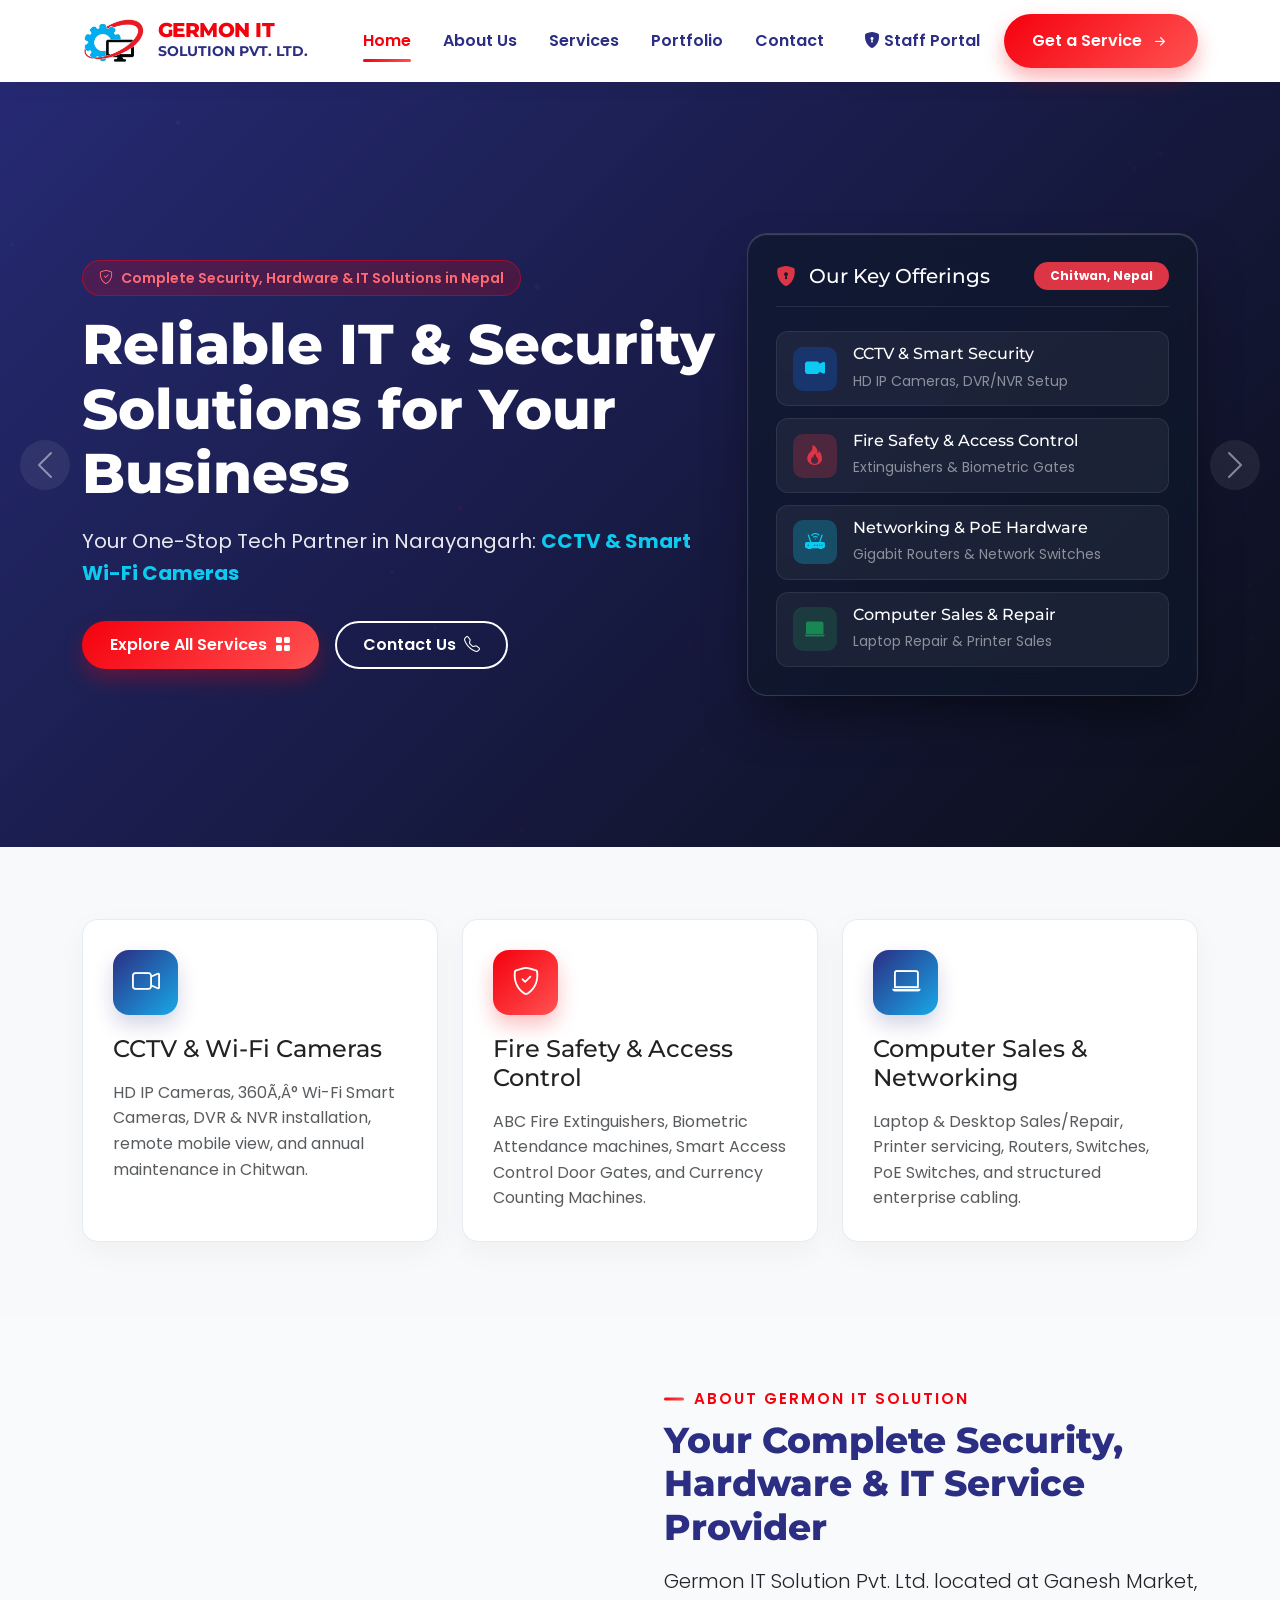
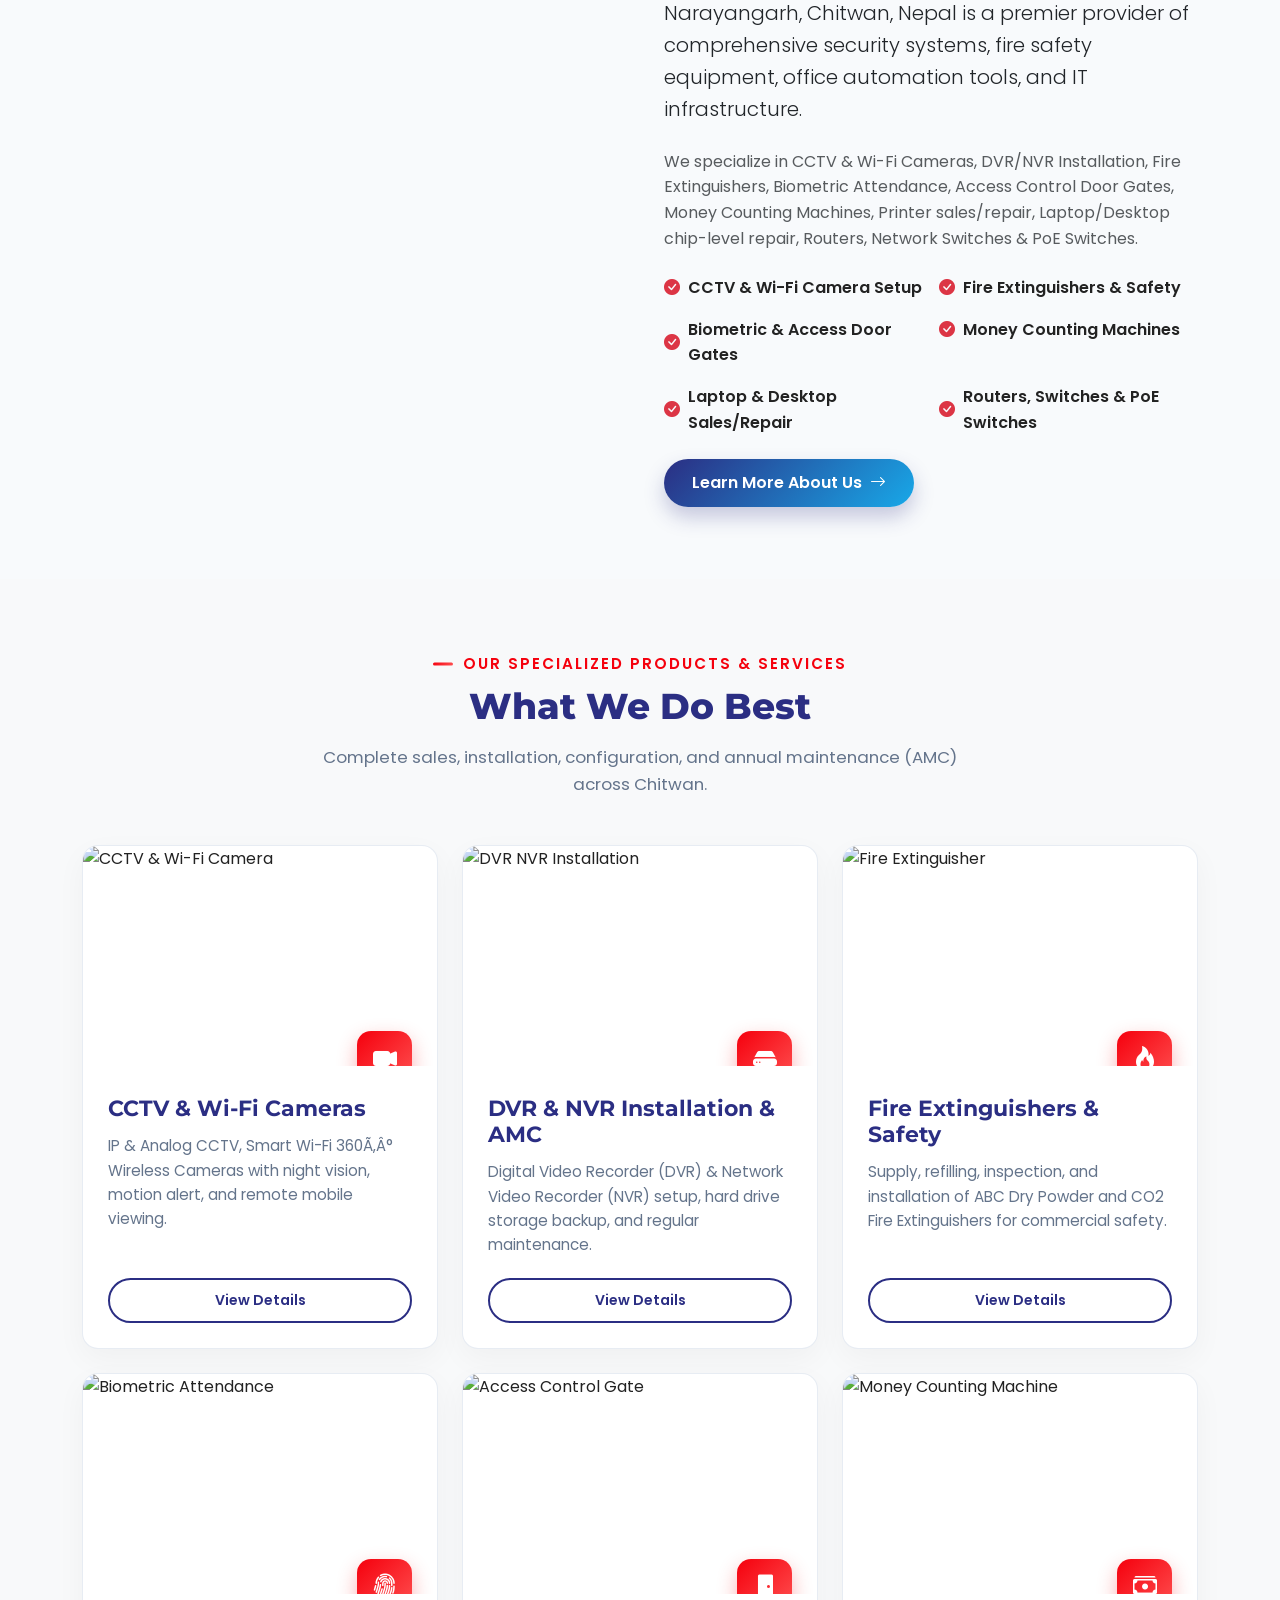
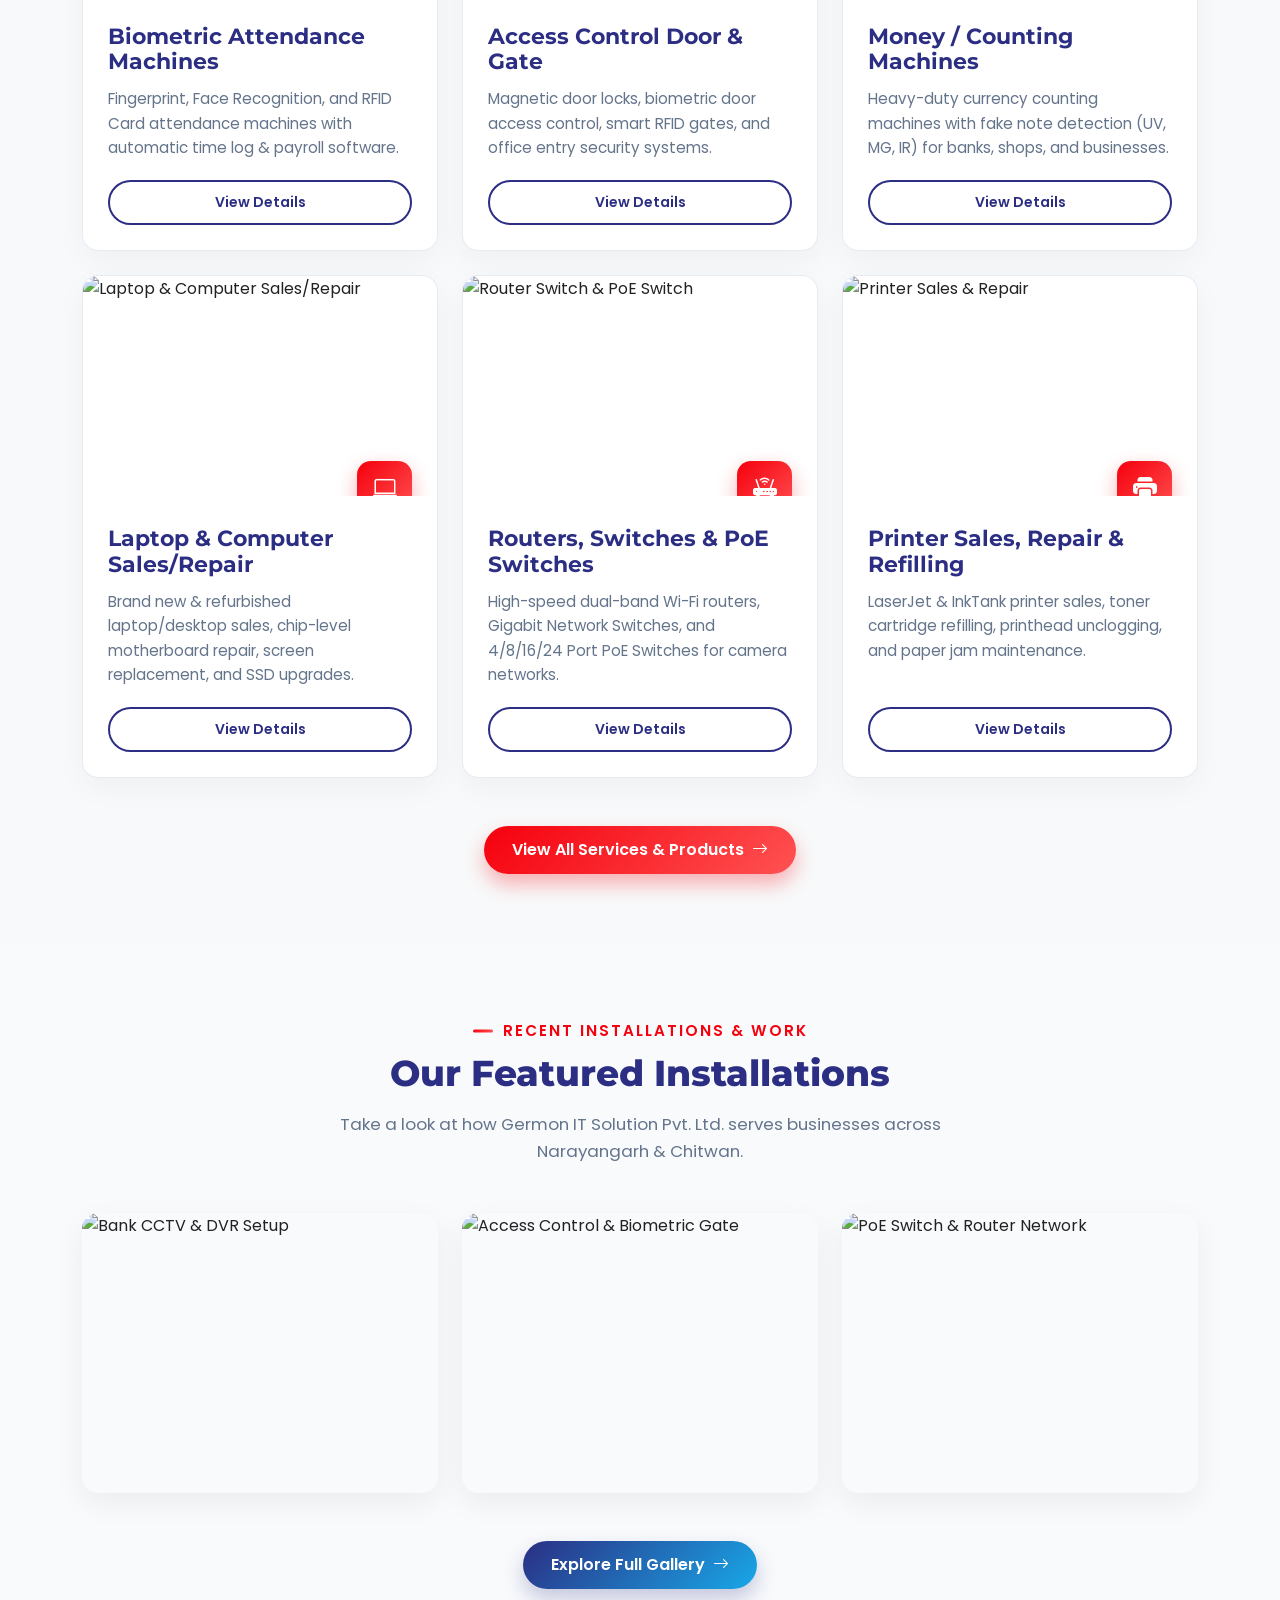
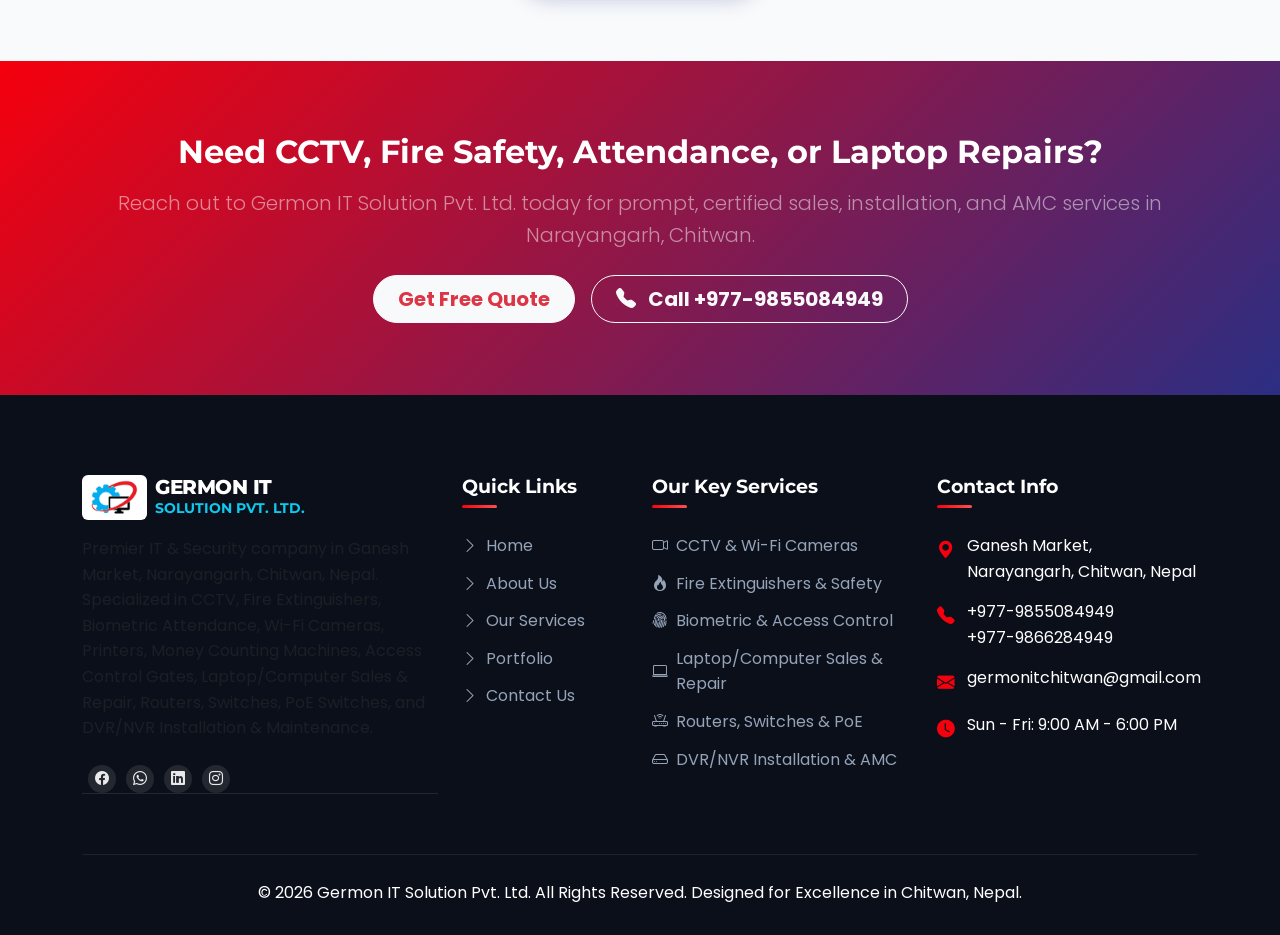
==== commit 76211467: "Update print statement from 'Hello' to 'Goodbye'" ====
--- a/index.html
+++ b/index.html
@@ -585,46 +585,6 @@
     </div>
   </section>
 
-  <!-- Animated Counter Statistics Section -->
-  <section class="counter-section">
-    <div class="container">
-      <div class="row g-4">
-        
-        <div class="col-lg-3 col-6">
-          <div class="counter-box">
-            <div class="counter-icon"><i class="bi bi-award-fill"></i></div>
-            <div class="counter-number" data-target="10" data-suffix="+">0</div>
-            <div class="counter-title">Years Experience</div>
-          </div>
-        </div>
-
-        <div class="col-lg-3 col-6">
-          <div class="counter-box">
-            <div class="counter-icon"><i class="bi bi-emoji-smile-fill"></i></div>
-            <div class="counter-number" data-target="500" data-suffix="+">0</div>
-            <div class="counter-title">Happy Clients</div>
-          </div>
-        </div>
-
-        <div class="col-lg-3 col-6">
-          <div class="counter-box">
-            <div class="counter-icon"><i class="bi bi-check-circle-fill"></i></div>
-            <div class="counter-number" data-target="1200" data-suffix="+">0</div>
-            <div class="counter-title">Projects Completed</div>
-          </div>
-        </div>
-
-        <div class="col-lg-3 col-6">
-          <div class="counter-box">
-            <div class="counter-icon"><i class="bi bi-headset"></i></div>
-            <div class="counter-number" data-target="24" data-suffix="/7">0</div>
-            <div class="counter-title">Dedicated Support</div>
-          </div>
-        </div>
-
-      </div>
-    </div>
-  </section>
 
   <!-- Portfolio Highlights Preview -->
   <section class="py-5">
@@ -678,62 +638,6 @@
     </div>
   </section>
 
-  <!-- Client Testimonials Section -->
-  <section class="py-5 bg-light">
-    <div class="container py-4">
-      <div class="text-center mb-5 reveal-on-scroll">
-        <span class="section-subtitle">TESTIMONIALS</span>
-        <h2 class="section-title">What Our Clients Say</h2>
-        <p class="section-description">Trusted by local businesses, banks, institutions, and shops throughout Chitwan, Nepal.</p>
-      </div>
-
-      <div class="row g-4">
-        
-        <div class="col-lg-4 col-md-6 reveal-on-scroll">
-          <div class="testimonial-card">
-            <i class="bi bi-quote testimonial-quote-icon"></i>
-            <p class="mb-4">"Germon IT Solution installed Wi-Fi CCTV cameras and a 16-channel DVR at our store in Ganesh Market. Their PoE switch networking and mobile view setup are top-notch!"</p>
-            <div class="testimonial-user">
-              <img src="https://images.unsplash.com/photo-1560250097-0b93528c311a?auto=format&fit=crop&w=150&q=65" alt="Client" class="testimonial-user-img" loading="lazy">
-              <div>
-                <h4 class="h6 mb-0 text-dark">Ramesh Shrestha</h4>
-                <small class="text-muted">Business Owner, Narayangarh</small>
-              </div>
-            </div>
-          </div>
-        </div>
-
-        <div class="col-lg-4 col-md-6 reveal-on-scroll delay-100">
-          <div class="testimonial-card">
-            <i class="bi bi-quote testimonial-quote-icon"></i>
-            <p class="mb-4">"We bought biometric attendance machines, access control door gates, and fire extinguishers from Germon IT. Extremely professional installation!"</p>
-            <div class="testimonial-user">
-              <img src="https://images.unsplash.com/photo-1573496359142-b8d87734a5a2?auto=format&fit=crop&w=150&q=65" alt="Client" class="testimonial-user-img" loading="lazy">
-              <div>
-                <h4 class="h6 mb-0 text-dark">Sunita Gurung</h4>
-                <small class="text-muted">Academic Coordinator, Bharatpur</small>
-              </div>
-            </div>
-          </div>
-        </div>
-
-        <div class="col-lg-4 col-md-6 reveal-on-scroll delay-200">
-          <div class="testimonial-card">
-            <i class="bi bi-quote testimonial-quote-icon"></i>
-            <p class="mb-4">"Their money counting machine and laptop chip-level repair service saved our business operations. Great emergency AMC support!"</p>
-            <div class="testimonial-user">
-              <img src="https://images.unsplash.com/photo-1519085360753-af0119f7cbe7?auto=format&fit=crop&w=150&q=65" alt="Client" class="testimonial-user-img" loading="lazy">
-              <div>
-                <h4 class="h6 mb-0 text-dark">Bikash Adhikari</h4>
-                <small class="text-muted">IT Manager, Chitwan Enterprises</small>
-              </div>
-            </div>
-          </div>
-        </div>
-
-      </div>
-    </div>
-  </section>
 
   <!-- Call to Action Banner -->
   <section class="py-5 position-relative text-white" style="background: linear-gradient(135deg, #F5000D 0%, #2B2E83 100%);">
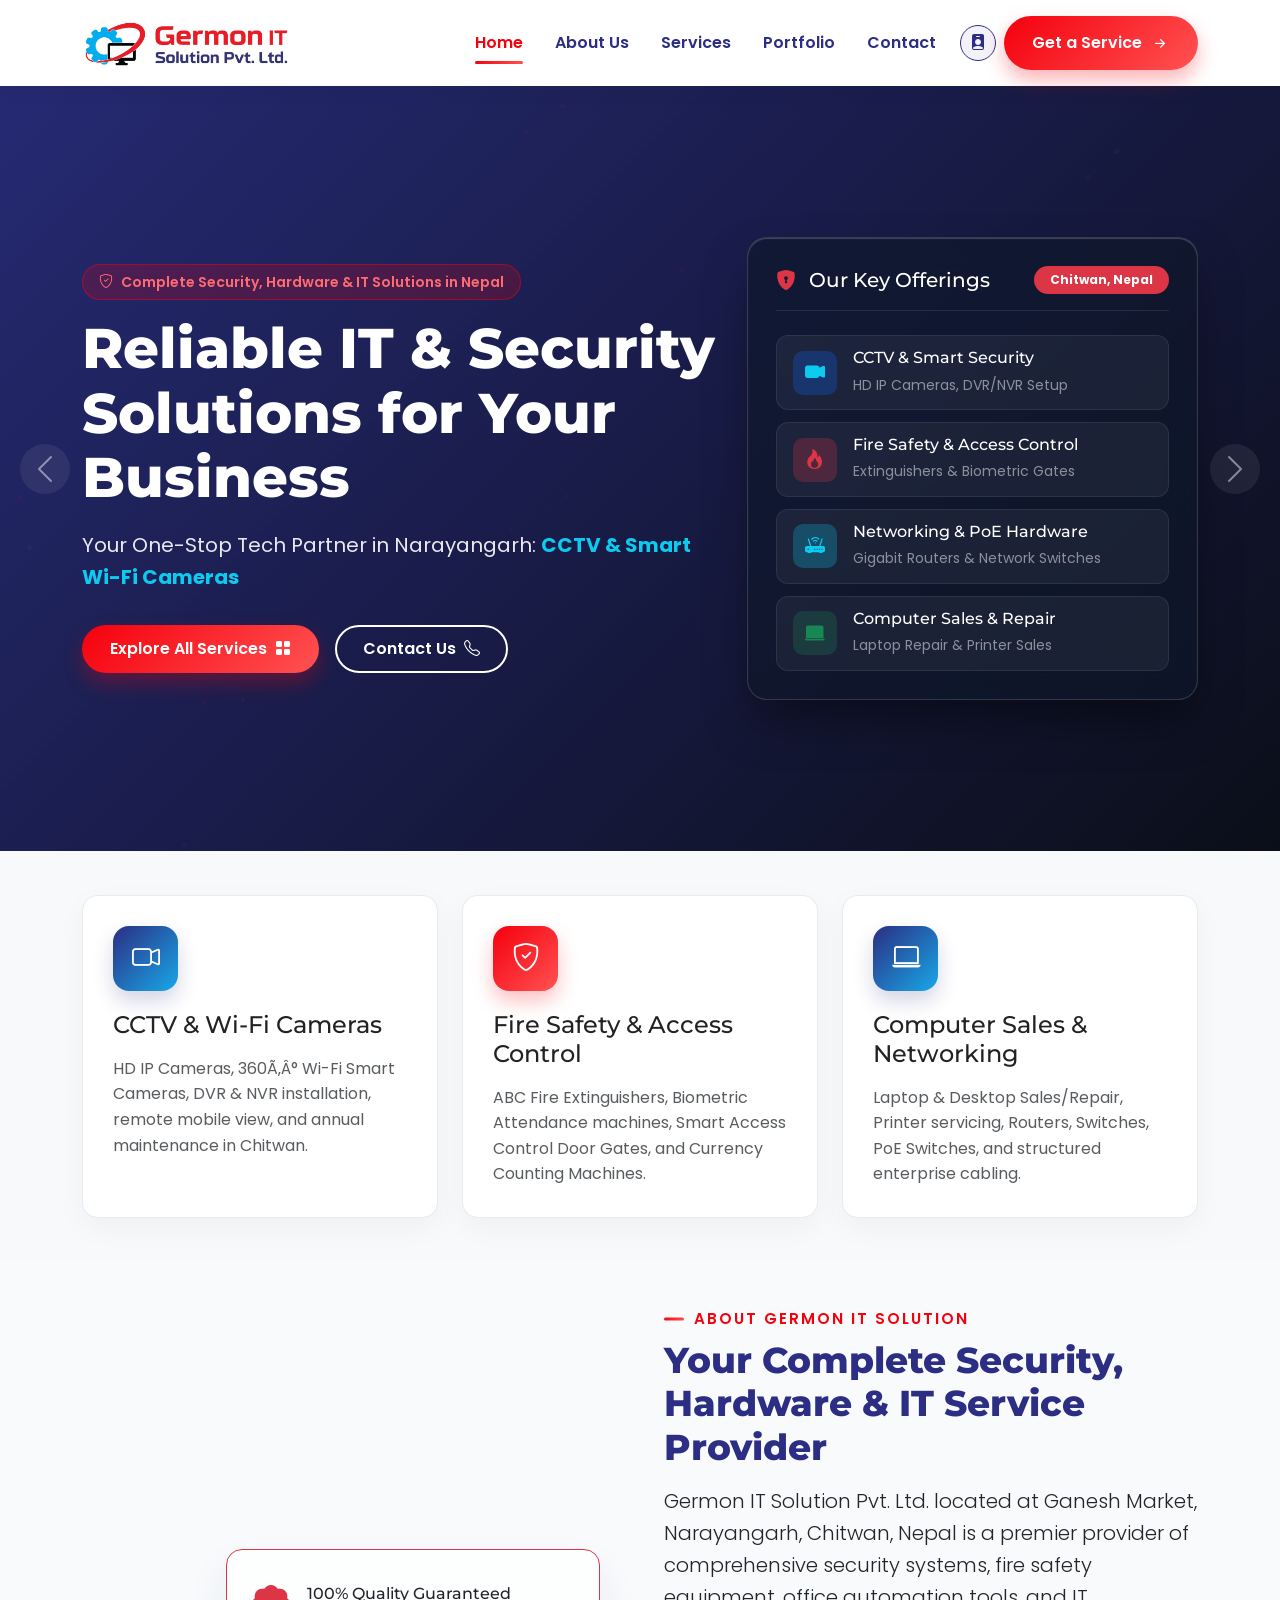
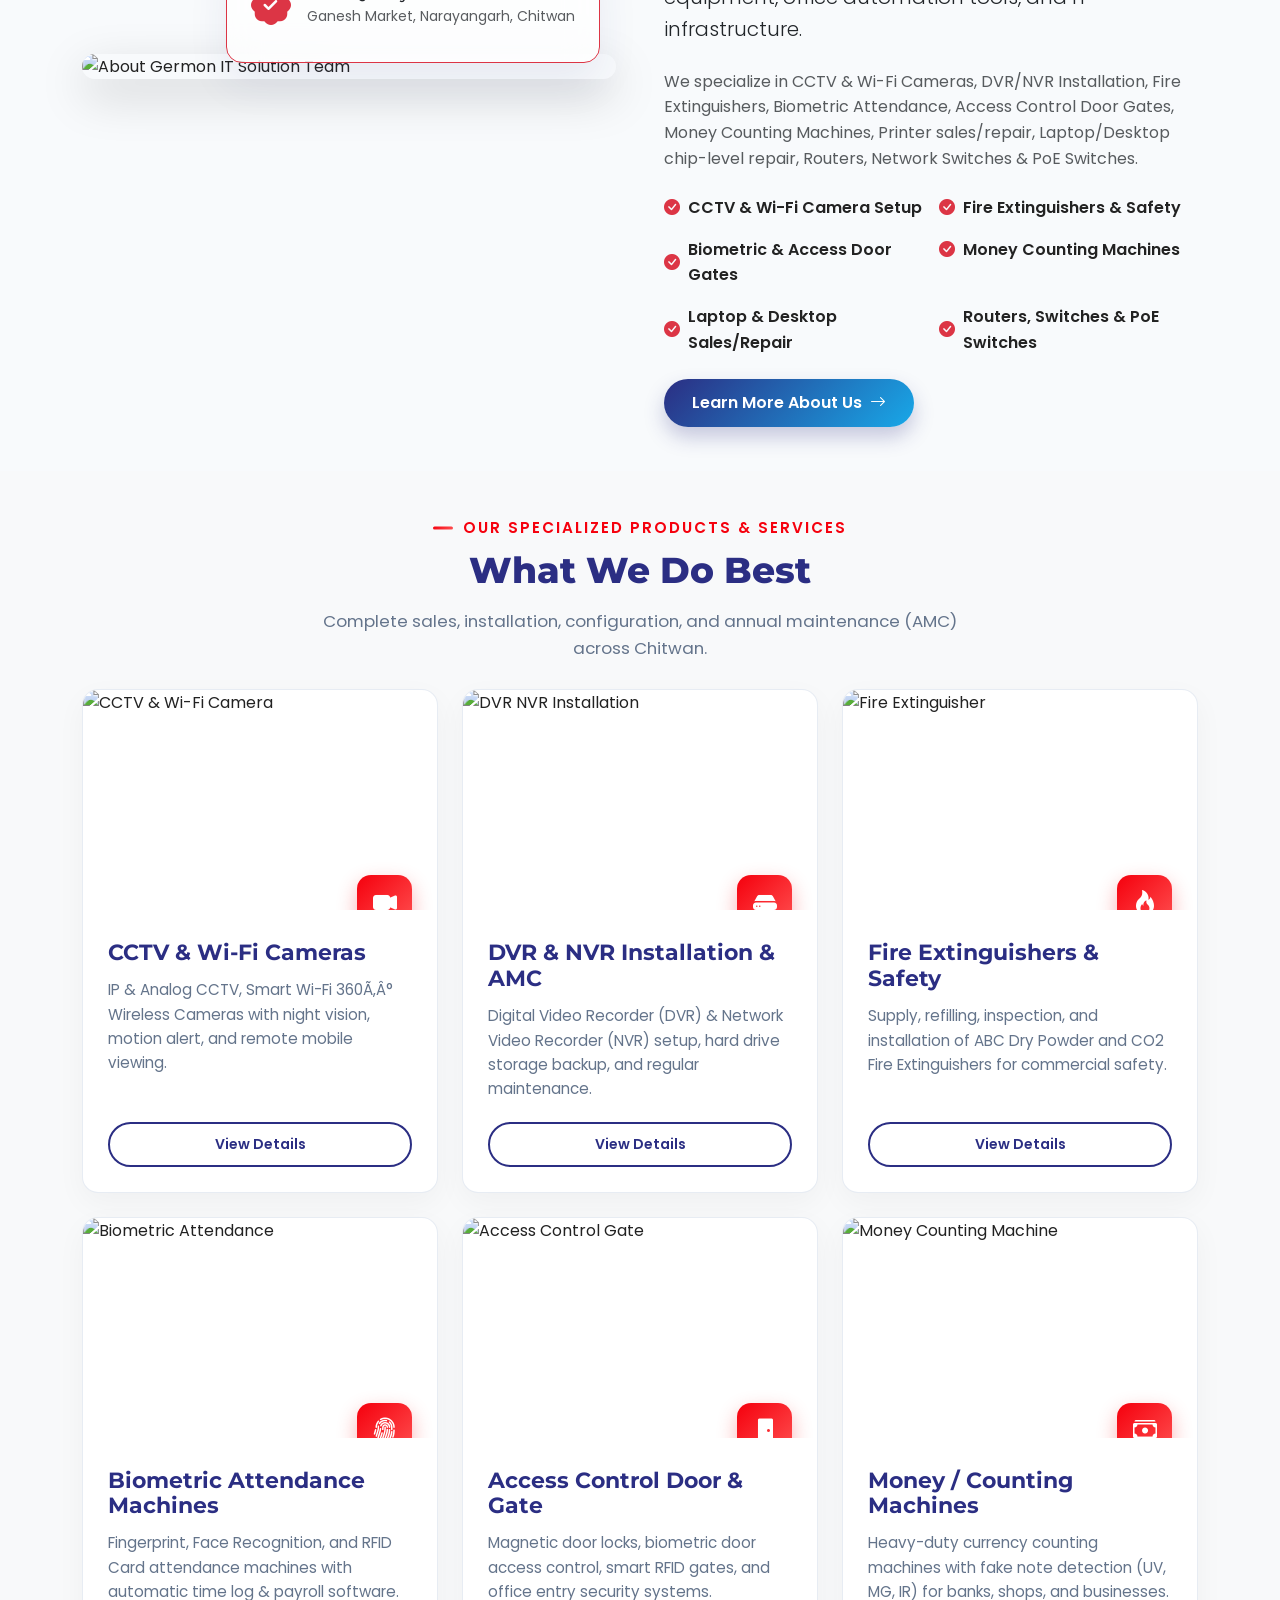
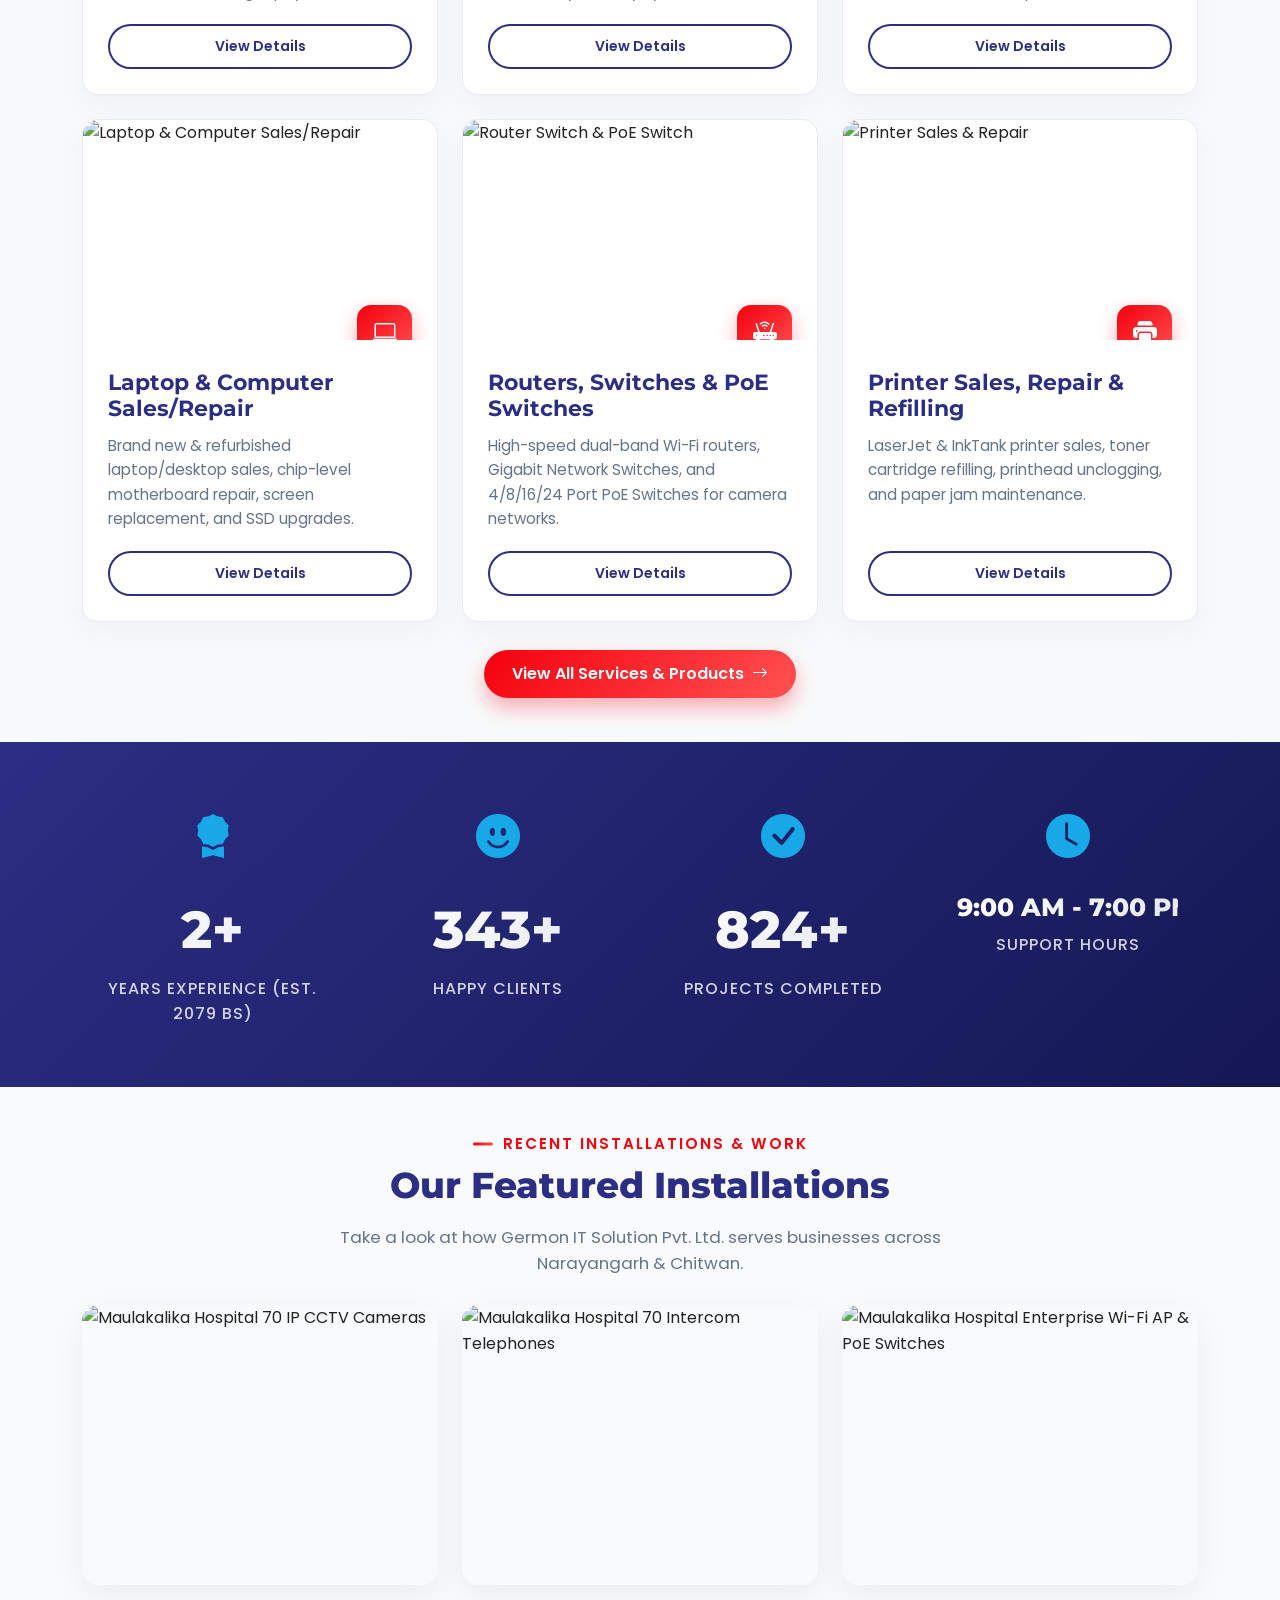
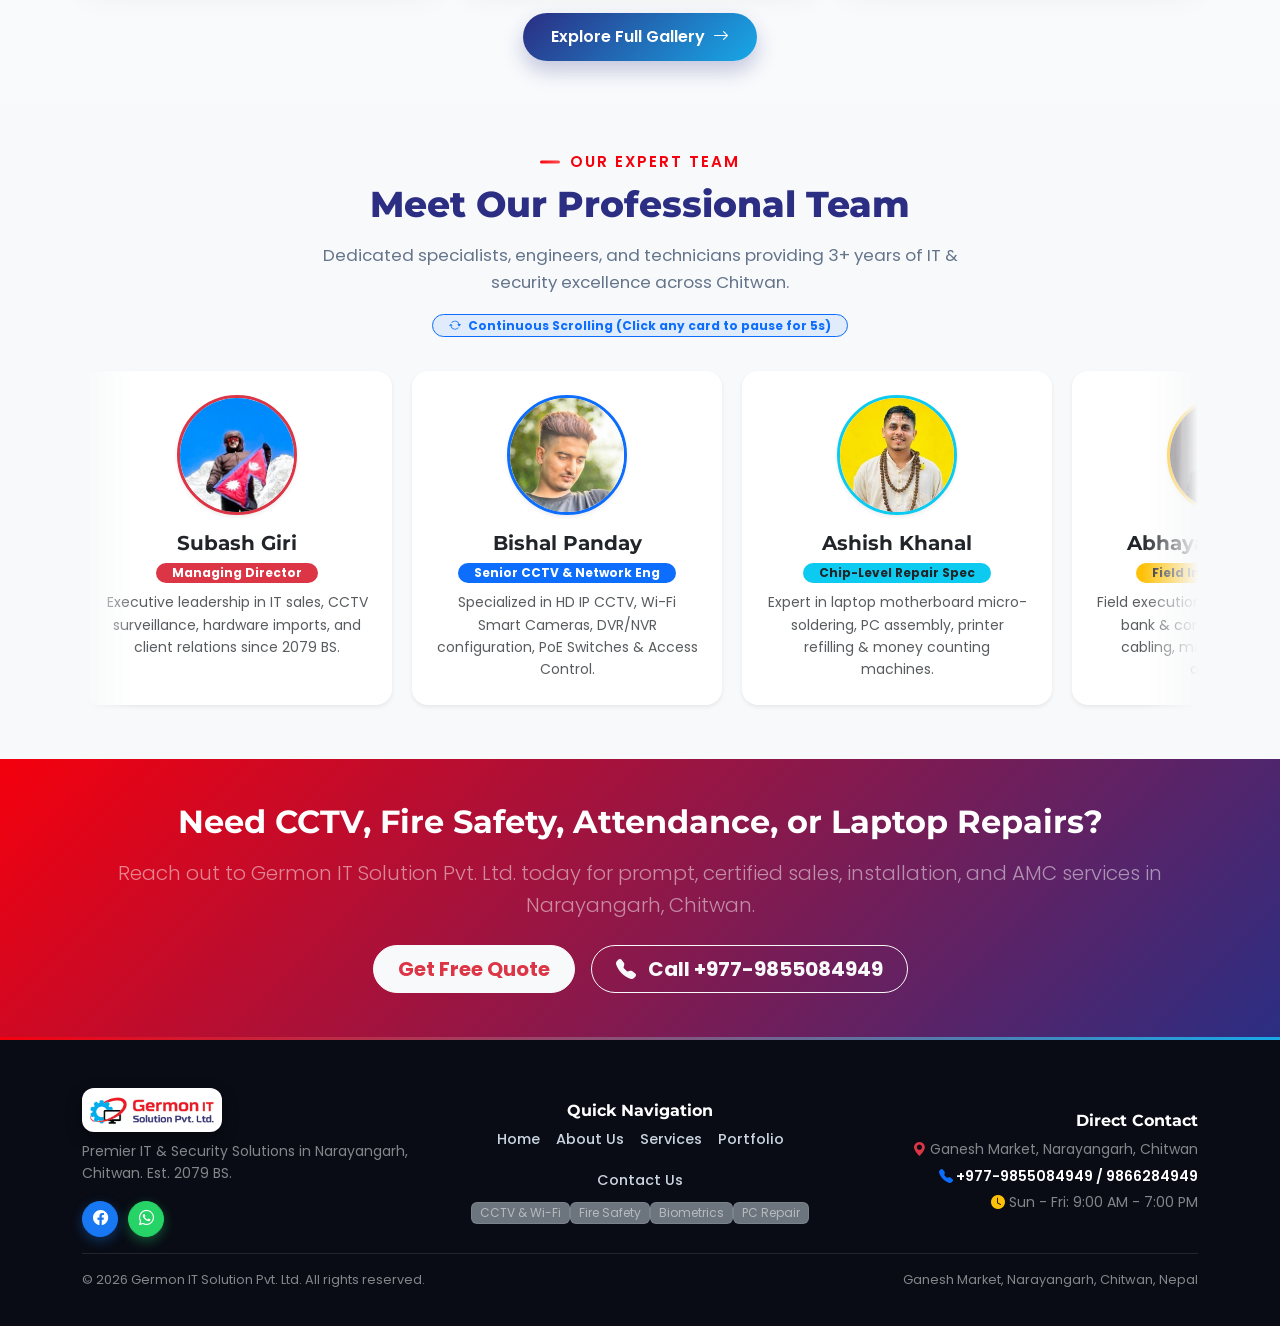
==== commit 28357c5c: "Add files via upload" ====
--- a/index.html
+++ b/index.html
@@ -1,4 +1,4 @@
-﻿<!DOCTYPE html>
+<!DOCTYPE html>
 <html lang="en">
 <head>
   <meta charset="UTF-8">
@@ -56,12 +56,15 @@
     <nav class="navbar navbar-expand-lg navbar-custom sticky-top">
       <div class="container">
         <a class="navbar-brand navbar-brand-wrapper" href="index.html">
-          <img src="logo.jpeg" alt="Germon IT Solution Logo" class="navbar-brand-logo">
-          <div class="brand-text">
-            <span class="brand-name">GERMON IT</span>
-            <span class="brand-subname">SOLUTION PVT. LTD.</span>
-          </div>
+          <img src="images/logo.jpeg" alt="Germon IT Solution Logo" class="navbar-brand-logo">
         </a>
+
+        <!-- Mobile Staff Portal Icon (Left side of hamburger toggler) -->
+        <div class="d-flex align-items-center ms-auto me-2 d-lg-none">
+          <a href="portal/index.html" class="btn btn-sm btn-staff-portal rounded-circle p-0 d-inline-flex align-items-center justify-content-center" style="width: 34px; height: 34px;" title="Staff Portal" aria-label="Staff Portal">
+            <i class="bi bi-person-badge-fill fs-6"></i>
+          </a>
+        </div>
 
         <button class="navbar-toggler border-0" type="button" data-bs-toggle="collapse" data-bs-target="#navbarMain" aria-controls="navbarMain" aria-expanded="false" aria-label="Toggle navigation">
           <span class="bi bi-list fs-1 text-primary"></span>
@@ -84,8 +87,10 @@
             <li class="nav-item">
               <a class="nav-link" href="contact.html">Contact</a>
             </li>
-            <li class="nav-item ms-lg-2">
-              <a href="portal/index.html" class="nav-link text-warning fw-semibold"><i class="bi bi-shield-lock-fill me-1"></i>Staff Portal</a>
+            <li class="nav-item ms-lg-2 d-none d-lg-block">
+              <a href="portal/index.html" class="btn btn-sm btn-staff-portal rounded-circle p-0 d-inline-flex align-items-center justify-content-center" style="width: 36px; height: 36px;" title="Staff Portal" aria-label="Staff Portal">
+                <i class="bi bi-person-badge-fill fs-6"></i>
+              </a>
             </li>
             <li class="nav-item ms-lg-2">
               <a href="contact.html" class="btn btn-custom-primary">Get a Service <i class="bi bi-arrow-right-short fs-5"></i></a>
@@ -244,7 +249,7 @@
 
         <!-- Slide 3 -->
         <div class="carousel-item">
-          <div class="hero-slide" style="background-image: url('https://images.unsplash.com/photo-1597872200969-2b65d56bd16b?auto=format&fit=crop&w=1280&q=65');">
+          <div class="hero-slide" style="background-image: url('https://images.unsplash.com/photo-1583863788434-e58a36330cf0?auto=format&fit=crop&w=1280&q=65');">
             <div class="container">
               <div class="row align-items-center">
                 <div class="col-lg-6 col-xl-7">
@@ -461,7 +466,7 @@
         <div class="col-lg-4 col-md-6 reveal-on-scroll delay-100">
           <div class="service-card">
             <div class="service-img-wrapper">
-              <img src="https://images.unsplash.com/photo-1558494949-ef010cbdcc31?auto=format&fit=crop&w=600&q=65" alt="DVR NVR Installation" loading="lazy">
+              <img src="https://images.unsplash.com/photo-1597852074816-d933c7d2b988?auto=format&fit=crop&w=600&q=65" alt="DVR NVR Installation" loading="lazy">
               <div class="service-icon-badge"><i class="bi bi-hdd-fill"></i></div>
             </div>
             <div class="service-content">
@@ -476,7 +481,7 @@
         <div class="col-lg-4 col-md-6 reveal-on-scroll delay-200">
           <div class="service-card">
             <div class="service-img-wrapper">
-              <img src="https://images.unsplash.com/photo-1597872200969-2b65d56bd16b?auto=format&fit=crop&w=600&q=65" alt="Fire Extinguisher" loading="lazy">
+              <img src="https://images.unsplash.com/photo-1583863788434-e58a36330cf0?auto=format&fit=crop&w=600&q=65" alt="Fire Extinguisher" loading="lazy">
               <div class="service-icon-badge"><i class="bi bi-fire"></i></div>
             </div>
             <div class="service-content">
@@ -506,7 +511,7 @@
         <div class="col-lg-4 col-md-6 reveal-on-scroll delay-100">
           <div class="service-card">
             <div class="service-img-wrapper">
-              <img src="https://images.unsplash.com/photo-1563986768609-322da13575f3?auto=format&fit=crop&w=600&q=65" alt="Access Control Gate" loading="lazy">
+              <img src="https://images.unsplash.com/photo-1558002038-1055907df827?auto=format&fit=crop&w=600&q=65" alt="Access Control Gate" loading="lazy">
               <div class="service-icon-badge"><i class="bi bi-door-closed-fill"></i></div>
             </div>
             <div class="service-content">
@@ -521,7 +526,7 @@
         <div class="col-lg-4 col-md-6 reveal-on-scroll delay-200">
           <div class="service-card">
             <div class="service-img-wrapper">
-              <img src="https://images.unsplash.com/photo-1460925895917-afdab827c52f?auto=format&fit=crop&w=600&q=65" alt="Money Counting Machine" loading="lazy">
+              <img src="https://images.unsplash.com/photo-1580519542036-c47de6196ba5?auto=format&fit=crop&w=600&q=65" alt="Money Counting Machine" loading="lazy">
               <div class="service-icon-badge"><i class="bi bi-cash-stack"></i></div>
             </div>
             <div class="service-content">
@@ -585,6 +590,46 @@
     </div>
   </section>
 
+  <!-- Animated Counter Statistics Section -->
+  <section class="counter-section">
+    <div class="container">
+      <div class="row g-4">
+        
+        <div class="col-lg-3 col-6">
+          <div class="counter-box">
+            <div class="counter-icon"><i class="bi bi-award-fill"></i></div>
+            <div class="counter-number" data-target="3" data-suffix="+">0</div>
+            <div class="counter-title">Years Experience (Est. 2079 BS)</div>
+          </div>
+        </div>
+
+        <div class="col-lg-3 col-6">
+          <div class="counter-box">
+            <div class="counter-icon"><i class="bi bi-emoji-smile-fill"></i></div>
+            <div class="counter-number" data-target="500" data-suffix="+">0</div>
+            <div class="counter-title">Happy Clients</div>
+          </div>
+        </div>
+
+        <div class="col-lg-3 col-6">
+          <div class="counter-box">
+            <div class="counter-icon"><i class="bi bi-check-circle-fill"></i></div>
+            <div class="counter-number" data-target="1200" data-suffix="+">0</div>
+            <div class="counter-title">Projects Completed</div>
+          </div>
+        </div>
+
+        <div class="col-lg-3 col-6">
+          <div class="counter-box">
+            <div class="counter-icon"><i class="bi bi-clock-fill"></i></div>
+            <div class="counter-time">9:00 AM - 7:00 PM</div>
+            <div class="counter-title">Support Hours</div>
+          </div>
+        </div>
+
+      </div>
+    </div>
+  </section>
 
   <!-- Portfolio Highlights Preview -->
   <section class="py-5">
@@ -597,35 +642,38 @@
 
       <div class="row g-4">
         
+        <!-- Card 1: 70 Cameras at Maulakalika Hospital -->
         <div class="col-lg-4 col-md-6 reveal-on-scroll">
           <div class="portfolio-item">
-            <img src="https://images.unsplash.com/photo-1557597774-9d273605dfa9?auto=format&fit=crop&w=600&q=65" alt="Bank CCTV & DVR Setup" class="portfolio-img" loading="lazy">
+            <img src="https://images.unsplash.com/photo-1516549655169-df83a0774514?auto=format&fit=crop&w=600&q=65" alt="Maulakalika Hospital 70 IP CCTV Cameras" class="portfolio-img" loading="lazy">
             <div class="portfolio-overlay">
-              <h4>HD CCTV &amp; DVR Installation</h4>
-              <p>Category: CCTV Security &bull; Narayangarh</p>
-              <a href="#" class="portfolio-zoom-btn" data-img="https://images.unsplash.com/photo-1557597774-9d273605dfa9?auto=format&fit=crop&w=600&q=65" data-title="HD CCTV &amp; DVR Installation" data-desc="Complete 16-Channel HD IP CCTV camera and DVR storage setup for commercial building."><i class="bi bi-zoom-in"></i></a>
-            </div>
-          </div>
-        </div>
-
+              <h4>Maulakalika Hospital: 70 IP CCTV Setup</h4>
+              <p>Ongoing Project &bull; Maulakalika Hospital, Bharatpur</p>
+              <a href="#" class="portfolio-zoom-btn" data-img="https://images.unsplash.com/photo-1516549655169-df83a0774514?auto=format&fit=crop&w=600&q=65" data-title="Maulakalika Hospital: 70 IP CCTV Setup" data-desc="Turnkey installation of 70 HD IP CCTV cameras, NVR storage arrays, and centralized surveillance monitoring for Maulakalika Hospital."><i class="bi bi-zoom-in"></i></a>
+            </div>
+          </div>
+        </div>
+
+        <!-- Card 2: 70 Intercom Telephones at Maulakalika Hospital -->
         <div class="col-lg-4 col-md-6 reveal-on-scroll delay-100">
           <div class="portfolio-item">
-            <img src="https://images.unsplash.com/photo-1563986768609-322da13575f3?auto=format&fit=crop&w=600&q=65" alt="Access Control & Biometric Gate" class="portfolio-img" loading="lazy">
+            <img src="https://images.unsplash.com/photo-1544717305-2782549b5136?auto=format&fit=crop&w=600&q=65" alt="Maulakalika Hospital 70 Intercom Telephones" class="portfolio-img" loading="lazy">
             <div class="portfolio-overlay">
-              <h4>Biometric &amp; Access Control Gate</h4>
-              <p>Category: Access Control &bull; Bharatpur</p>
-              <a href="#" class="portfolio-zoom-btn" data-img="https://images.unsplash.com/photo-1563986768609-322da13575f3?auto=format&fit=crop&w=600&q=65" data-title="Biometric &amp; Access Control Gate" data-desc="Smart fingerprint and RFID card access control magnetic door installation."><i class="bi bi-zoom-in"></i></a>
-            </div>
-          </div>
-        </div>
-
+              <h4>Maulakalika Hospital: 70 Intercom Telephones</h4>
+              <p>Ongoing Project &bull; Maulakalika Hospital, Bharatpur</p>
+              <a href="#" class="portfolio-zoom-btn" data-img="https://images.unsplash.com/photo-1544717305-2782549b5136?auto=format&fit=crop&w=600&q=65" data-title="Maulakalika Hospital: 70 Intercom Telephones" data-desc="Complete wiring &amp; deployment of 70 intercom telephones and IP PBX extension communication network across all hospital departments."><i class="bi bi-zoom-in"></i></a>
+            </div>
+          </div>
+        </div>
+
+        <!-- Card 3: Wi-Fi Access Points & PoE Switches at Maulakalika Hospital -->
         <div class="col-lg-4 col-md-6 reveal-on-scroll delay-200">
           <div class="portfolio-item">
-            <img src="https://images.unsplash.com/photo-1558494949-ef010cbdcc31?auto=format&fit=crop&w=600&q=65" alt="PoE Switch & Router Network" class="portfolio-img" loading="lazy">
+            <img src="https://images.unsplash.com/photo-1544197150-b99a580bb7a8?auto=format&fit=crop&w=600&q=65" alt="Maulakalika Hospital Enterprise Wi-Fi AP & PoE Switches" class="portfolio-img" loading="lazy">
             <div class="portfolio-overlay">
-              <h4>Gigabit Router &amp; PoE Switch Network</h4>
-              <p>Category: Networking &bull; Chitwan</p>
-              <a href="#" class="portfolio-zoom-btn" data-img="https://images.unsplash.com/photo-1558494949-ef010cbdcc31?auto=format&fit=crop&w=600&q=65" data-title="Gigabit Router &amp; PoE Switch Network" data-desc="Structured networking with 24-Port PoE switches, Routers, and high-speed LAN cabling."><i class="bi bi-zoom-in"></i></a>
+              <h4>Maulakalika Hospital: Wi-Fi AP &amp; PoE Network</h4>
+              <p>Ongoing Project &bull; Maulakalika Hospital, Bharatpur</p>
+              <a href="#" class="portfolio-zoom-btn" data-img="https://images.unsplash.com/photo-1544197150-b99a580bb7a8?auto=format&fit=crop&w=600&q=65" data-title="Maulakalika Hospital: Wi-Fi AP &amp; PoE Network" data-desc="High-density Wi-Fi Access Points (AP), 24-Port PoE switches, and structured LAN cabling infrastructure at Maulakalika Hospital."><i class="bi bi-zoom-in"></i></a>
             </div>
           </div>
         </div>
@@ -638,6 +686,192 @@
     </div>
   </section>
 
+  <!-- Continuous Smooth Right-to-Left Team Ticker Section -->
+  <section class="py-5 bg-light overflow-hidden">
+    <div class="container py-4">
+      <div class="text-center mb-4 reveal-on-scroll">
+        <span class="section-subtitle">OUR EXPERT TEAM</span>
+        <h2 class="section-title">Meet Our Professional Team</h2>
+        <p class="section-description mb-3">Dedicated specialists, engineers, and technicians providing 3+ years of IT &amp; security excellence across Chitwan.</p>
+        <span id="teamTickerStatus" class="badge bg-primary bg-opacity-10 text-primary border border-primary px-3 py-1.5 rounded-pill">
+          <i class="bi bi-arrow-repeat me-1"></i> Continuous Scrolling (Click any card to pause for 5s)
+        </span>
+      </div>
+
+      <!-- Smooth Right to Left Marquee Track -->
+      <div class="team-ticker-wrapper">
+        <div class="team-ticker-track" id="teamTickerTrack">
+          
+          <!-- SET 1 (8 Members) -->
+          <!-- 1. Subash Giri -->
+          <div class="team-card-ticker">
+            <div class="glass-card text-center p-4 h-100 border-0 shadow-sm rounded-4 bg-white">
+              <img src="images/subash-giri.jpeg" alt="Subash Giri" class="img-fluid rounded-circle mx-auto mb-3 border border-3 border-danger shadow-sm" style="width: 120px; height: 120px; object-fit: cover;" loading="lazy">
+              <h3 class="h5 fw-bold text-dark mb-1 font-heading">Subash Giri</h3>
+              <span class="badge bg-danger px-3 py-1 rounded-pill mb-2">Managing Director</span>
+              <p class="text-muted small mb-0">Executive leadership in IT sales, CCTV surveillance, hardware imports, and client relations since 2079 BS.</p>
+            </div>
+          </div>
+
+          <!-- 2. Bishal Panday -->
+          <div class="team-card-ticker">
+            <div class="glass-card text-center p-4 h-100 border-0 shadow-sm rounded-4 bg-white">
+              <img src="images/bishal panday.jpeg" alt="Bishal Panday" class="img-fluid rounded-circle mx-auto mb-3 border border-3 border-primary shadow-sm" style="width: 120px; height: 120px; object-fit: cover;" loading="lazy">
+              <h3 class="h5 fw-bold text-dark mb-1 font-heading">Bishal Panday</h3>
+              <span class="badge bg-primary px-3 py-1 rounded-pill mb-2">Senior CCTV &amp; Network Eng</span>
+              <p class="text-muted small mb-0">Specialized in HD IP CCTV, Wi-Fi Smart Cameras, DVR/NVR configuration, PoE Switches &amp; Access Control.</p>
+            </div>
+          </div>
+
+          <!-- 3. Ashish Khanal -->
+          <div class="team-card-ticker">
+            <div class="glass-card text-center p-4 h-100 border-0 shadow-sm rounded-4 bg-white">
+              <img src="images/ashish-khanal.jpeg" alt="Ashish Khanal" class="img-fluid rounded-circle mx-auto mb-3 border border-3 border-info shadow-sm" style="width: 120px; height: 120px; object-fit: cover;" loading="lazy">
+              <h3 class="h5 fw-bold text-dark mb-1 font-heading">Ashish Khanal</h3>
+              <span class="badge bg-info text-dark px-3 py-1 rounded-pill mb-2">Chip-Level Repair Spec</span>
+              <p class="text-muted small mb-0">Expert in laptop motherboard micro-soldering, PC assembly, printer refilling &amp; money counting machines.</p>
+            </div>
+          </div>
+
+          <!-- 4. Abhaya Chaudhary -->
+          <div class="team-card-ticker">
+            <div class="glass-card text-center p-4 h-100 border-0 shadow-sm rounded-4 bg-white">
+              <img src="images/abhaya-chaudhary.jpeg" alt="Abhaya Chaudhary" class="img-fluid rounded-circle mx-auto mb-3 border border-3 border-warning shadow-sm" style="width: 120px; height: 120px; object-fit: cover;" loading="lazy">
+              <h3 class="h5 fw-bold text-dark mb-1 font-heading">Abhaya Chaudhary</h3>
+              <span class="badge bg-warning text-dark px-3 py-1 rounded-pill mb-2">Field Installation Lead</span>
+              <p class="text-muted small mb-0">Field execution specialist for hospital, bank &amp; commercial site CCTV cabling, mounting &amp; hardware alignment.</p>
+            </div>
+          </div>
+
+          <!-- 5. Roshan Chaudhary -->
+          <div class="team-card-ticker">
+            <div class="glass-card text-center p-4 h-100 border-0 shadow-sm rounded-4 bg-white">
+              <img src="images/roshan-chaudhary.jpeg" alt="Roshan Chaudhary" class="img-fluid rounded-circle mx-auto mb-3 border border-3 border-success shadow-sm" style="width: 120px; height: 120px; object-fit: cover;" loading="lazy">
+              <h3 class="h5 fw-bold text-dark mb-1 font-heading">Roshan Chaudhary</h3>
+              <span class="badge bg-success px-3 py-1 rounded-pill mb-2">Security &amp; Biometrics Eng</span>
+              <p class="text-muted small mb-0">Specialized in Biometric Attendance, Access Control Gate Systems, Intercom Telephones &amp; Fire Safety.</p>
+            </div>
+          </div>
+
+          <!-- 6. Pawan Basnet -->
+          <div class="team-card-ticker">
+            <div class="glass-card text-center p-4 h-100 border-0 shadow-sm rounded-4 bg-white">
+              <img src="images/pawan basnet.jpeg" alt="Pawan Basnet" class="img-fluid rounded-circle mx-auto mb-3 border border-3 border-secondary shadow-sm" style="width: 120px; height: 120px; object-fit: cover;" loading="lazy">
+              <h3 class="h5 fw-bold text-dark mb-1 font-heading">Pawan Basnet</h3>
+              <span class="badge bg-secondary px-3 py-1 rounded-pill mb-2">IT Hardware &amp; Network Tech</span>
+              <p class="text-muted small mb-0">Dedicated support specialist for Dual-Band routers, PoE switches, fiber splicing &amp; rapid AMC maintenance.</p>
+            </div>
+          </div>
+
+          <!-- 7. Arjune Simkha -->
+          <div class="team-card-ticker">
+            <div class="glass-card text-center p-4 h-100 border-0 shadow-sm rounded-4 bg-white">
+              <img src="images/arjune-simkhada.jpeg" alt="Arjune Simkha" class="img-fluid rounded-circle mx-auto mb-3 border border-3 border-dark shadow-sm" style="width: 120px; height: 120px; object-fit: cover;" loading="lazy">
+              <h3 class="h5 fw-bold text-dark mb-1 font-heading">Arjune Simkha</h3>
+              <span class="badge bg-dark px-3 py-1 rounded-pill mb-2">Senior IT Operations Spec</span>
+              <p class="text-muted small mb-0">Senior consultant for large-scale enterprise IT solutions, client technical advisory &amp; system architecture.</p>
+            </div>
+          </div>
+
+          <!-- 8. Sagar Chapagain -->
+          <div class="team-card-ticker">
+            <div class="glass-card text-center p-4 h-100 border-0 shadow-sm rounded-4 bg-white">
+              <img src="images/sagar-chapagain.jpg" alt="Sagar Chapagain" class="img-fluid rounded-circle mx-auto mb-3 border border-3 border-primary shadow-sm" style="width: 120px; height: 120px; object-fit: cover;" loading="lazy">
+              <h3 class="h5 fw-bold text-dark mb-1 font-heading">Sagar Chapagain</h3>
+              <span class="badge bg-primary px-3 py-1 rounded-pill mb-2">IT Engineer &amp; Developer</span>
+              <p class="text-muted small mb-0">Specialized in web development, software engineering, portal architecture, coding &amp; IT systems integration.</p>
+            </div>
+          </div>
+
+          <!-- SET 2 (DUPLICATED FOR SEAMLESS INFINITE LOOP) -->
+          <!-- 1. Subash Giri -->
+          <div class="team-card-ticker">
+            <div class="glass-card text-center p-4 h-100 border-0 shadow-sm rounded-4 bg-white">
+              <img src="images/subash-giri.jpeg" alt="Subash Giri" class="img-fluid rounded-circle mx-auto mb-3 border border-3 border-danger shadow-sm" style="width: 120px; height: 120px; object-fit: cover;" loading="lazy">
+              <h3 class="h5 fw-bold text-dark mb-1 font-heading">Subash Giri</h3>
+              <span class="badge bg-danger px-3 py-1 rounded-pill mb-2">Managing Director</span>
+              <p class="text-muted small mb-0">Executive leadership in IT sales, CCTV surveillance, hardware imports, and client relations since 2079 BS.</p>
+            </div>
+          </div>
+
+          <!-- 2. Bishal Panday -->
+          <div class="team-card-ticker">
+            <div class="glass-card text-center p-4 h-100 border-0 shadow-sm rounded-4 bg-white">
+              <img src="images/bishal panday.jpeg" alt="Bishal Panday" class="img-fluid rounded-circle mx-auto mb-3 border border-3 border-primary shadow-sm" style="width: 120px; height: 120px; object-fit: cover;" loading="lazy">
+              <h3 class="h5 fw-bold text-dark mb-1 font-heading">Bishal Panday</h3>
+              <span class="badge bg-primary px-3 py-1 rounded-pill mb-2">Senior CCTV &amp; Network Eng</span>
+              <p class="text-muted small mb-0">Specialized in HD IP CCTV, Wi-Fi Smart Cameras, DVR/NVR configuration, PoE Switches &amp; Access Control.</p>
+            </div>
+          </div>
+
+          <!-- 3. Ashish Khanal -->
+          <div class="team-card-ticker">
+            <div class="glass-card text-center p-4 h-100 border-0 shadow-sm rounded-4 bg-white">
+              <img src="images/ashish-khanal.jpeg" alt="Ashish Khanal" class="img-fluid rounded-circle mx-auto mb-3 border border-3 border-info shadow-sm" style="width: 120px; height: 120px; object-fit: cover;" loading="lazy">
+              <h3 class="h5 fw-bold text-dark mb-1 font-heading">Ashish Khanal</h3>
+              <span class="badge bg-info text-dark px-3 py-1 rounded-pill mb-2">Chip-Level Repair Spec</span>
+              <p class="text-muted small mb-0">Expert in laptop motherboard micro-soldering, PC assembly, printer refilling &amp; money counting machines.</p>
+            </div>
+          </div>
+
+          <!-- 4. Abhaya Chaudhary -->
+          <div class="team-card-ticker">
+            <div class="glass-card text-center p-4 h-100 border-0 shadow-sm rounded-4 bg-white">
+              <img src="images/abhaya-chaudhary.jpeg" alt="Abhaya Chaudhary" class="img-fluid rounded-circle mx-auto mb-3 border border-3 border-warning shadow-sm" style="width: 120px; height: 120px; object-fit: cover;" loading="lazy">
+              <h3 class="h5 fw-bold text-dark mb-1 font-heading">Abhaya Chaudhary</h3>
+              <span class="badge bg-warning text-dark px-3 py-1 rounded-pill mb-2">Field Installation Lead</span>
+              <p class="text-muted small mb-0">Field execution specialist for hospital, bank &amp; commercial site CCTV cabling, mounting &amp; hardware alignment.</p>
+            </div>
+          </div>
+
+          <!-- 5. Roshan Chaudhary -->
+          <div class="team-card-ticker">
+            <div class="glass-card text-center p-4 h-100 border-0 shadow-sm rounded-4 bg-white">
+              <img src="images/roshan-chaudhary.jpeg" alt="Roshan Chaudhary" class="img-fluid rounded-circle mx-auto mb-3 border border-3 border-success shadow-sm" style="width: 120px; height: 120px; object-fit: cover;" loading="lazy">
+              <h3 class="h5 fw-bold text-dark mb-1 font-heading">Roshan Chaudhary</h3>
+              <span class="badge bg-success px-3 py-1 rounded-pill mb-2">Security &amp; Biometrics Eng</span>
+              <p class="text-muted small mb-0">Specialized in Biometric Attendance, Access Control Gate Systems, Intercom Telephones &amp; Fire Safety.</p>
+            </div>
+          </div>
+
+          <!-- 6. Pawan Basnet -->
+          <div class="team-card-ticker">
+            <div class="glass-card text-center p-4 h-100 border-0 shadow-sm rounded-4 bg-white">
+              <img src="images/pawan basnet.jpeg" alt="Pawan Basnet" class="img-fluid rounded-circle mx-auto mb-3 border border-3 border-secondary shadow-sm" style="width: 120px; height: 120px; object-fit: cover;" loading="lazy">
+              <h3 class="h5 fw-bold text-dark mb-1 font-heading">Pawan Basnet</h3>
+              <span class="badge bg-secondary px-3 py-1 rounded-pill mb-2">IT Hardware &amp; Network Tech</span>
+              <p class="text-muted small mb-0">Dedicated support specialist for Dual-Band routers, PoE switches, fiber splicing &amp; rapid AMC maintenance.</p>
+            </div>
+          </div>
+
+          <!-- 7. Arjune Simkha -->
+          <div class="team-card-ticker">
+            <div class="glass-card text-center p-4 h-100 border-0 shadow-sm rounded-4 bg-white">
+              <img src="images/arjune-simkhada.jpeg" alt="Arjune Simkha" class="img-fluid rounded-circle mx-auto mb-3 border border-3 border-dark shadow-sm" style="width: 120px; height: 120px; object-fit: cover;" loading="lazy">
+              <h3 class="h5 fw-bold text-dark mb-1 font-heading">Arjune Simkha</h3>
+              <span class="badge bg-dark px-3 py-1 rounded-pill mb-2">Senior IT Operations Spec</span>
+              <p class="text-muted small mb-0">Senior consultant for large-scale enterprise IT solutions, client technical advisory &amp; system architecture.</p>
+            </div>
+          </div>
+
+          <!-- 8. Sagar Chapagain -->
+          <div class="team-card-ticker">
+            <div class="glass-card text-center p-4 h-100 border-0 shadow-sm rounded-4 bg-white">
+              <img src="images/sagar-chapagain.jpg" alt="Sagar Chapagain" class="img-fluid rounded-circle mx-auto mb-3 border border-3 border-primary shadow-sm" style="width: 120px; height: 120px; object-fit: cover;" loading="lazy">
+              <h3 class="h5 fw-bold text-dark mb-1 font-heading">Sagar Chapagain</h3>
+              <span class="badge bg-primary px-3 py-1 rounded-pill mb-2">IT Engineer &amp; Developer</span>
+              <p class="text-muted small mb-0">Specialized in web development, software engineering, portal architecture, coding &amp; IT systems integration.</p>
+            </div>
+          </div>
+
+        </div>
+      </div>
+
+    </div>
+  </section>
+
+    </div>
+  </section>
 
   <!-- Call to Action Banner -->
   <section class="py-5 position-relative text-white" style="background: linear-gradient(135deg, #F5000D 0%, #2B2E83 100%);">
@@ -651,78 +885,64 @@
     </div>
   </section>
 
-  <!-- Footer Section -->
-  <footer class="footer-section">
-    <div class="container">
-      <div class="row g-4">
+  <!-- Compact Animated Footer Section -->
+  <footer class="footer-compact">
+    <div class="footer-top-border"></div>
+    <div class="container py-3">
+      <div class="row g-4 align-items-center">
         
-        <div class="col-lg-4 col-md-6">
-          <div class="d-flex align-items-center gap-2 mb-3">
-            <img src="logo.jpeg" alt="Germon IT Solution Logo" class="footer-logo">
-            <div class="brand-text">
-              <span class="brand-name text-white">GERMON IT</span>
-              <span class="brand-subname text-info">SOLUTION PVT. LTD.</span>
-            </div>
-          </div>
-          <p class="text-muted mb-4">Premier IT &amp; Security company in Ganesh Market, Narayangarh, Chitwan, Nepal. Specialized in CCTV, Fire Extinguishers, Biometric Attendance, Wi-Fi Cameras, Printers, Money Counting Machines, Access Control Gates, Laptop/Computer Sales &amp; Repair, Routers, Switches, PoE Switches, and DVR/NVR Installation &amp; Maintenance.</p>
-          <div class="top-bar bg-transparent p-0">
-            <div class="social-icons">
-              <a href="#" aria-label="Facebook"><i class="bi bi-facebook"></i></a>
-              <a href="#" aria-label="WhatsApp"><i class="bi bi-whatsapp"></i></a>
-              <a href="#" aria-label="LinkedIn"><i class="bi bi-linkedin"></i></a>
-              <a href="#" aria-label="Instagram"><i class="bi bi-instagram"></i></a>
-            </div>
-          </div>
-        </div>
-
-        <div class="col-lg-2 col-md-6">
-          <h4 class="footer-title">Quick Links</h4>
-          <ul class="footer-links">
-            <li><a href="index.html"><i class="bi bi-chevron-right"></i> Home</a></li>
-            <li><a href="about.html"><i class="bi bi-chevron-right"></i> About Us</a></li>
-            <li><a href="services.html"><i class="bi bi-chevron-right"></i> Our Services</a></li>
-            <li><a href="portfolio.html"><i class="bi bi-chevron-right"></i> Portfolio</a></li>
-            <li><a href="contact.html"><i class="bi bi-chevron-right"></i> Contact Us</a></li>
-          </ul>
-        </div>
-
-        <div class="col-lg-3 col-md-6">
-          <h4 class="footer-title">Our Key Services</h4>
-          <ul class="footer-links">
-            <li><a href="services.html"><i class="bi bi-camera-video"></i> CCTV &amp; Wi-Fi Cameras</a></li>
-            <li><a href="services.html"><i class="bi bi-fire"></i> Fire Extinguishers &amp; Safety</a></li>
-            <li><a href="services.html"><i class="bi bi-fingerprint"></i> Biometric &amp; Access Control</a></li>
-            <li><a href="services.html"><i class="bi bi-laptop"></i> Laptop/Computer Sales &amp; Repair</a></li>
-            <li><a href="services.html"><i class="bi bi-router"></i> Routers, Switches &amp; PoE</a></li>
-            <li><a href="services.html"><i class="bi bi-hdd"></i> DVR/NVR Installation &amp; AMC</a></li>
-          </ul>
-        </div>
-
-        <div class="col-lg-3 col-md-6">
-          <h4 class="footer-title">Contact Info</h4>
-          <div class="footer-contact-item">
-            <i class="bi bi-geo-alt-fill footer-contact-icon"></i>
-            <span>Ganesh Market, Narayangarh, Chitwan, Nepal</span>
-          </div>
-          <div class="footer-contact-item">
-            <i class="bi bi-telephone-fill footer-contact-icon"></i>
-            <span>+977-9855084949<br>+977-9866284949</span>
-          </div>
-          <div class="footer-contact-item">
-            <i class="bi bi-envelope-fill footer-contact-icon"></i>
-            <span>germonitchitwan@gmail.com</span>
-          </div>
-          <div class="footer-contact-item">
-            <i class="bi bi-clock-fill footer-contact-icon"></i>
-            <span>Sun - Fri: 9:00 AM - 6:00 PM</span>
-          </div>
-        </div>
-
-      </div>
-
-      <div class="footer-bottom text-center">
-        <p class="mb-0">&copy; <script>document.write(new Date().getFullYear())</script> Germon IT Solution Pvt. Ltd. All Rights Reserved. Designed for Excellence in Chitwan, Nepal.</p>
-      </div>
+        <!-- Brand & Short Note -->
+        <div class="col-lg-4 col-md-6 text-center text-lg-start">
+          <div class="d-inline-flex align-items-center gap-2 mb-2">
+            <img src="logo.jpeg" alt="Germon IT Logo" class="footer-logo-sm">
+          </div>
+          <p class="text-white-50 small mb-3">Premier IT &amp; Security Solutions in Narayangarh, Chitwan. Est. 2079 BS.</p>
+          <div class="footer-social-animated justify-content-center justify-content-lg-start">
+            <a href="https://www.facebook.com/share/1KWz8XonRF/" target="_blank" rel="noopener noreferrer" aria-label="Facebook" class="social-btn fb"><i class="bi bi-facebook"></i></a>
+            <a href="https://wa.me/9779855084949" target="_blank" rel="noopener noreferrer" aria-label="WhatsApp" class="social-btn wa"><i class="bi bi-whatsapp"></i></a>
+          </div>
+        </div>
+
+        <!-- Compact Navigation Links -->
+        <div class="col-lg-4 col-md-6 text-center">
+          <h5 class="text-white fw-bold mb-2.5 fs-6 font-heading">Quick Navigation</h5>
+          <div class="d-flex flex-wrap justify-content-center gap-3 footer-nav-compact mb-2">
+            <a href="index.html">Home</a>
+            <a href="about.html">About Us</a>
+            <a href="services.html">Services</a>
+            <a href="portfolio.html">Portfolio</a>
+            <a href="contact.html">Contact Us</a>
+          </div>
+          <div class="footer-tag-cloud mt-2 d-flex flex-wrap justify-content-center gap-1.5">
+            <span class="badge bg-secondary bg-opacity-20 text-white-50">CCTV &amp; Wi-Fi</span>
+            <span class="badge bg-secondary bg-opacity-20 text-white-50">Fire Safety</span>
+            <span class="badge bg-secondary bg-opacity-20 text-white-50">Biometrics</span>
+            <span class="badge bg-secondary bg-opacity-20 text-white-50">PC Repair</span>
+          </div>
+        </div>
+
+        <!-- Quick Contact Info -->
+        <div class="col-lg-4 col-md-12 text-center text-lg-end">
+          <h5 class="text-white fw-bold mb-2.5 fs-6 font-heading">Direct Contact</h5>
+          <div class="footer-contact-compact d-flex flex-column align-items-center align-items-lg-end gap-1 small text-white-50">
+            <div><i class="bi bi-geo-alt-fill text-danger me-1.5"></i> Ganesh Market, Narayangarh, Chitwan</div>
+            <div>
+              <a href="tel:+9779855084949" class="text-white text-decoration-none fw-semibold">
+                <i class="bi bi-telephone-fill text-primary me-1.5 animated-pulse-icon"></i> +977-9855084949 / 9866284949
+              </a>
+            </div>
+            <div><i class="bi bi-clock-fill text-warning me-1.5"></i> Sun - Fri: 9:00 AM - 7:00 PM</div>
+          </div>
+        </div>
+
+      </div>
+
+      <!-- Copyright Bar -->
+      <div class="footer-bottom-compact mt-3 pt-3 text-center text-white-50 small border-top border-white border-opacity-10 d-flex flex-wrap justify-content-between align-items-center gap-2">
+        <div>&copy; <script>document.write(new Date().getFullYear())</script> Germon IT Solution Pvt. Ltd. All rights reserved.</div>
+        <div class="text-white-50">Ganesh Market, Narayangarh, Chitwan, Nepal</div>
+      </div>
+
     </div>
   </footer>
 
--- a/css/style.css
+++ b/css/style.css
@@ -126,6 +126,25 @@
   margin: 0 auto;
 }
 
+/* Compact Global Section & Container Spacing Overrides */
+section.py-5, .py-5 {
+  padding-top: 2.25rem !important;
+  padding-bottom: 2.25rem !important;
+}
+
+.container.py-4 {
+  padding-top: 0.5rem !important;
+  padding-bottom: 0.5rem !important;
+}
+
+.mb-5 {
+  margin-bottom: 1.75rem !important;
+}
+
+.mt-5 {
+  margin-top: 1.75rem !important;
+}
+
 /* --------------------------------------------------------------------------
    3. Glassmorphism Utilities
    -------------------------------------------------------------------------- */
@@ -173,12 +192,25 @@
   background: rgba(255, 255, 255, 0.1);
   margin-left: 6px;
   transition: all 0.3s ease;
-}
-
-.top-bar .social-icons a:hover {
-  background: var(--primary-red);
-  color: var(--white);
-  transform: scale(1.1);
+  color: #fff;
+}
+
+.top-bar .social-icons a[aria-label="Facebook"] {
+  background: #1877F2;
+}
+
+.top-bar .social-icons a[aria-label="WhatsApp"] {
+  background: #25D366;
+}
+
+.top-bar .social-icons a[aria-label="Facebook"]:hover {
+  background: #166fe5;
+  transform: scale(1.15);
+}
+
+.top-bar .social-icons a[aria-label="WhatsApp"]:hover {
+  background: #20bd5a;
+  transform: scale(1.15);
 }
 
 /* Navigation */
@@ -205,10 +237,11 @@
 }
 
 .navbar-brand-logo {
-  height: 48px;
+  height: 52px;
   width: auto;
-  max-width: 180px;
+  max-width: 220px;
   object-fit: contain;
+  border-radius: 8px;
 }
 
 .footer-logo {
@@ -528,7 +561,7 @@
   background: linear-gradient(135deg, var(--primary-blue) 0%, #151854 100%);
   color: var(--white);
   position: relative;
-  padding: 80px 0;
+  padding: 40px 0;
   overflow: hidden;
 }
 
@@ -553,12 +586,68 @@
   -webkit-text-fill-color: transparent;
 }
 
+.counter-time {
+  font-family: var(--font-heading);
+  font-size: 1.55rem;
+  font-weight: 800;
+  margin-bottom: 5px;
+  margin-top: 10px;
+  background: linear-gradient(135deg, #FFFFFF 0%, #E2E8F0 100%);
+  -webkit-background-clip: text;
+  -webkit-text-fill-color: transparent;
+  white-space: nowrap;
+}
+
 .counter-title {
   font-size: 1rem;
   font-weight: 500;
   color: rgba(255, 255, 255, 0.8);
   text-transform: uppercase;
   letter-spacing: 1px;
+}
+
+/* ==========================================================================
+   Continuous Right-to-Left Team Ticker Marquee
+   ========================================================================== */
+.team-ticker-wrapper {
+  width: 100%;
+  overflow: hidden;
+  position: relative;
+  mask-image: linear-gradient(to right, transparent 0%, black 5%, black 95%, transparent 100%);
+  -webkit-mask-image: linear-gradient(to right, transparent 0%, black 5%, black 95%, transparent 100%);
+  padding: 10px 0;
+}
+
+.team-ticker-track {
+  display: flex;
+  gap: 20px;
+  width: max-content;
+  animation: teamScrollRightToLeft 28s linear infinite;
+  cursor: pointer;
+  user-select: none;
+}
+
+.team-ticker-track.paused {
+  animation-play-state: paused !important;
+}
+
+@keyframes teamScrollRightToLeft {
+  0% {
+    transform: translateX(0);
+  }
+  100% {
+    transform: translateX(-50%);
+  }
+}
+
+.team-card-ticker {
+  width: 310px;
+  flex-shrink: 0;
+  transition: all 0.3s ease;
+}
+
+.team-card-ticker:hover {
+  transform: translateY(-5px);
 }
 
 /* --------------------------------------------------------------------------
@@ -874,6 +963,99 @@
   box-shadow: 0 0 0 4px rgba(24, 168, 232, 0.15);
 }
 
+.extra-small {
+  font-size: 0.825rem;
+}
+
+.input-group-text {
+  background-color: #F1F5F9;
+  border: 1px solid #CBD5E1;
+  color: var(--primary-blue);
+  font-size: 1.1rem;
+  padding: 0.75rem 1rem;
+  border-radius: 10px 0 0 10px;
+}
+
+.input-group > .form-control, 
+.input-group > .form-select {
+  border-radius: 0 10px 10px 0;
+}
+
+/* Contact Page Colorful Enhancements */
+.contact-info-colorful {
+  transition: transform 0.3s ease, box-shadow 0.3s ease;
+  border-radius: 16px;
+  overflow: hidden;
+}
+
+.contact-info-colorful:hover {
+  transform: translateY(-4px);
+  box-shadow: 0 12px 28px rgba(43, 46, 131, 0.12) !important;
+}
+
+.card-theme-blue {
+  background: linear-gradient(135deg, #F0F9FF 0%, #E0F2FE 100%) !important;
+  border-left: 4px solid #0284C7 !important;
+}
+
+.card-theme-green {
+  background: linear-gradient(135deg, #ECFDF5 0%, #D1FAE5 100%) !important;
+  border-left: 4px solid #10B981 !important;
+}
+
+.card-theme-purple {
+  background: linear-gradient(135deg, #F5F3FF 0%, #EDE9FE 100%) !important;
+  border-left: 4px solid #6D28D9 !important;
+}
+
+.card-theme-amber {
+  background: linear-gradient(135deg, #FFFBEB 0%, #FEF3C7 100%) !important;
+  border-left: 4px solid #F59E0B !important;
+}
+
+.input-badge-primary {
+  background-color: #E0F2FE !important;
+  color: #0284C7 !important;
+  border-color: #BAE6FD !important;
+}
+
+.input-badge-success {
+  background-color: #D1FAE5 !important;
+  color: #059669 !important;
+  border-color: #A7F3D0 !important;
+}
+
+.input-badge-info {
+  background-color: #E0E7FF !important;
+  color: #4338CA !important;
+  border-color: #C7D2FE !important;
+}
+
+.input-badge-warning {
+  background-color: #FEF3C7 !important;
+  color: #D97706 !important;
+  border-color: #FDE68A !important;
+}
+
+.input-badge-danger {
+  background-color: #FEE2E2 !important;
+  color: #DC2626 !important;
+  border-color: #FCA5A5 !important;
+}
+
+.input-badge-purple {
+  background-color: #F3E8FF !important;
+  color: #7E22CE !important;
+  border-color: #E9D5FF !important;
+}
+
+.contact-form-colorful {
+  border-top: 5px solid #18A8E8 !important;
+  border-radius: 16px;
+  background: #FFFFFF;
+  box-shadow: 0 15px 35px rgba(43, 46, 131, 0.08) !important;
+}
+
 /* Map Frame */
 .map-container {
   border-radius: 20px;
@@ -883,81 +1065,159 @@
 }
 
 /* --------------------------------------------------------------------------
-   14. Footer Section
-   -------------------------------------------------------------------------- */
-.footer-section {
-  background: #0B0F19;
+   14. Compact Animated Footer Section
+   -------------------------------------------------------------------------- */
+.footer-compact {
+  background: #090C15;
   color: #fff;
-  padding-top: 80px;
-  padding-bottom: 30px;
   position: relative;
   overflow: hidden;
-}
-
-
-.footer-section .text-muted {
-color: #fff;
-}
-
-.footer-title {
-  color: var(--white);
-  font-size: 1.2rem;
-  font-weight: 700;
-  margin-bottom: 25px;
-  position: relative;
-  padding-bottom: 10px;
-}
-
-.footer-title::after {
+  padding: 35px 0 20px 0;
+}
+
+.footer-top-border {
+  position: absolute;
+  top: 0;
+  left: 0;
+  width: 100%;
+  height: 3px;
+  background: linear-gradient(90deg, #F5000D, #18A8E8, #2B2E83, #F5000D);
+  background-size: 300% 100%;
+  animation: footerGlow 6s linear infinite;
+}
+
+@keyframes footerGlow {
+  0% { background-position: 0% 50%; }
+  50% { background-position: 100% 50%; }
+  100% { background-position: 0% 50%; }
+}
+
+.footer-logo-sm {
+  width: 140px;
+  max-width: 100%;
+  height: auto;
+  border-radius: 12px;
+  object-fit: contain;
+  border: 2px solid rgba(255, 255, 255, 0.15);
+  box-shadow: 0 6px 15px rgba(0, 0, 0, 0.4);
+  background: #fff;
+  padding: 4px;
+  transition: transform 0.3s ease;
+}
+
+.footer-logo-sm:hover {
+  transform: scale(1.04);
+}
+
+.footer-social-animated {
+  display: flex;
+  gap: 10px;
+}
+
+.footer-social-animated .social-btn {
+  width: 36px;
+  height: 36px;
+  border-radius: 50%;
+  background: rgba(255, 255, 255, 0.06);
+  border: 1px solid rgba(255, 255, 255, 0.12);
+  color: #94A3B8;
+  display: inline-flex;
+  align-items: center;
+  justify-content: center;
+  font-size: 0.95rem;
+  transition: all 0.3s cubic-bezier(0.4, 0, 0.2, 1);
+  text-decoration: none;
+}
+
+.footer-social-animated .social-btn:hover {
+  transform: translateY(-4px) scale(1.1);
+  color: #fff;
+  box-shadow: 0 6px 15px rgba(245, 0, 13, 0.4);
+}
+
+.footer-social-animated .social-btn.fb { 
+  background: #1877F2; 
+  border-color: #1877F2; 
+  color: #fff; 
+  box-shadow: 0 4px 12px rgba(24, 119, 242, 0.35); 
+}
+
+.footer-social-animated .social-btn.wa { 
+  background: #25D366; 
+  border-color: #25D366; 
+  color: #fff; 
+  box-shadow: 0 4px 12px rgba(37, 211, 102, 0.35); 
+}
+
+.footer-social-animated .social-btn.fb:hover { 
+  background: #166fe5; 
+  border-color: #166fe5; 
+  transform: translateY(-4px) scale(1.1); 
+  box-shadow: 0 6px 18px rgba(24, 119, 242, 0.55); 
+}
+
+.footer-social-animated .social-btn.wa:hover { 
+  background: #20bd5a; 
+  border-color: #20bd5a; 
+  transform: translateY(-4px) scale(1.1); 
+  box-shadow: 0 6px 18px rgba(37, 211, 102, 0.55); 
+}
+
+.footer-nav-compact a {
+  color: #CBD5E1;
+  text-decoration: none;
+  font-size: 0.9rem;
+  font-weight: 500;
+  position: relative;
+  padding-bottom: 2px;
+  transition: color 0.3s ease;
+}
+
+.footer-nav-compact a::after {
   content: '';
   position: absolute;
   bottom: 0;
-  left: 0;
-  width: 35px;
-  height: 3px;
-  background: var(--gradient-red);
+  left: 50%;
+  width: 0;
+  height: 2px;
+  background: var(--primary-red);
+  transition: all 0.3s ease;
+  transform: translateX(-50%);
   border-radius: 2px;
 }
 
-.footer-links {
-  list-style: none;
-  padding: 0;
-}
-
-.footer-links li {
-  margin-bottom: 12px;
-}
-
-.footer-links a {
-  color: #94A3B8;
-  transition: all 0.3s ease;
-  display: inline-flex;
-  align-items: center;
-  gap: 8px;
-}
-
-.footer-links a:hover {
-  color: var(--sky-blue);
-  transform: translateX(5px);
-}
-
-.footer-contact-item {
-  display: flex;
-  align-items: flex-start;
-  gap: 12px;
-  margin-bottom: 15px;
-}
-
-.footer-contact-icon {
-  color: var(--primary-red);
-  font-size: 1.1rem;
-  margin-top: 3px;
-}
-
-.footer-bottom {
-  border-top: 1px solid rgba(255, 255, 255, 0.08);
-  padding-top: 25px;
-  margin-top: 60px;
+.footer-nav-compact a:hover {
+  color: #fff;
+}
+
+.footer-nav-compact a:hover::after {
+  width: 100%;
+}
+
+.footer-tag-cloud .badge {
+  font-weight: 400;
+  font-size: 0.75rem;
+  border: 1px solid rgba(255, 255, 255, 0.1);
+  padding: 4px 8px;
+}
+
+.animated-pulse-icon {
+  display: inline-block;
+  animation: pulseIcon 2s infinite;
+}
+
+@keyframes pulseIcon {
+  0% { transform: scale(1); }
+  50% { transform: scale(1.2); }
+  100% { transform: scale(1); }
+}
+
+.footer-contact-compact a:hover {
+  color: var(--sky-blue) !important;
+}
+
+.footer-bottom-compact {
+  font-size: 0.8rem;
 }
 
 /* Back to top button */
@@ -990,3 +1250,31 @@
   transform: translateY(-5px);
   color: var(--white);
 }
+
+/* ==========================================================================
+   Staff Portal Button (Logo-Matched Colors: #2B2E83 & #F5000D)
+   ========================================================================== */
+.btn-staff-portal {
+  color: var(--primary-blue) !important;
+  border: 1.5px solid var(--primary-blue) !important;
+  background-color: rgba(43, 46, 131, 0.06);
+  transition: all 0.25s ease-in-out;
+}
+
+.btn-staff-portal .bi {
+  color: var(--primary-blue) !important;
+  transition: color 0.25s ease-in-out;
+}
+
+.btn-staff-portal:hover {
+  color: var(--white) !important;
+  background-color: var(--primary-blue) !important;
+  border-color: var(--primary-blue) !important;
+  box-shadow: 0 4px 12px rgba(43, 46, 131, 0.25);
+  transform: translateY(-1px);
+}
+
+.btn-staff-portal:hover .bi {
+  color: var(--white) !important;
+}
+
--- a/css/responsive.css
+++ b/css/responsive.css
@@ -57,12 +57,12 @@
   }
 
   .contact-form-card {
-    padding: 25px;
-    margin-top: 30px;
+    padding: 20px 18px;
+    margin-top: 0;
   }
 
   .map-container {
-    height: 350px;
+    height: 300px;
   }
 }
 
@@ -78,6 +78,10 @@
 
   .counter-number {
     font-size: 2.5rem;
+  }
+
+  .counter-time {
+    font-size: 1.15rem;
   }
 
   .btn-custom-primary,
@@ -98,8 +102,14 @@
     height: 220px;
   }
 
-  .footer-section {
-    padding-top: 50px;
+  section.py-5, .py-5 {
+    padding-top: 1.5rem !important;
+    padding-bottom: 1.5rem !important;
+  }
+
+  .footer-compact {
+    padding-top: 25px;
+    padding-bottom: 15px;
   }
 }
 
